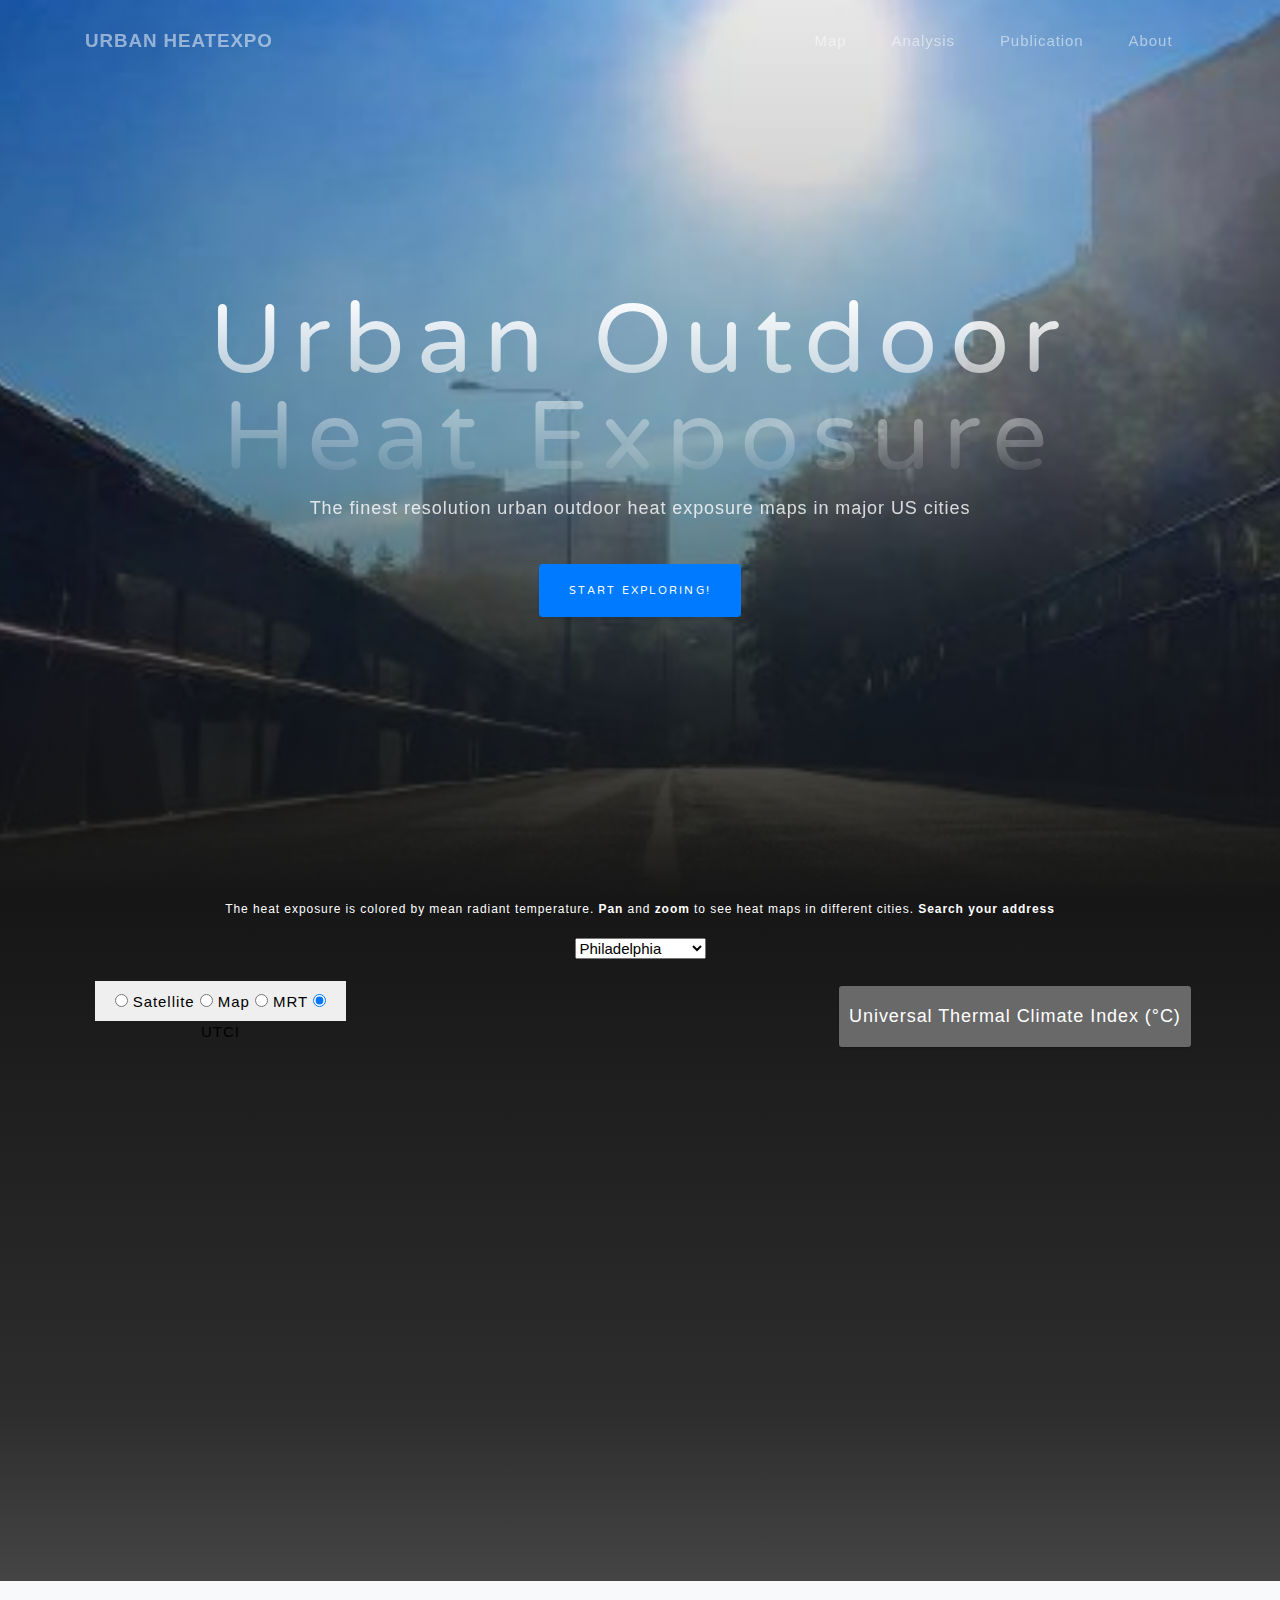
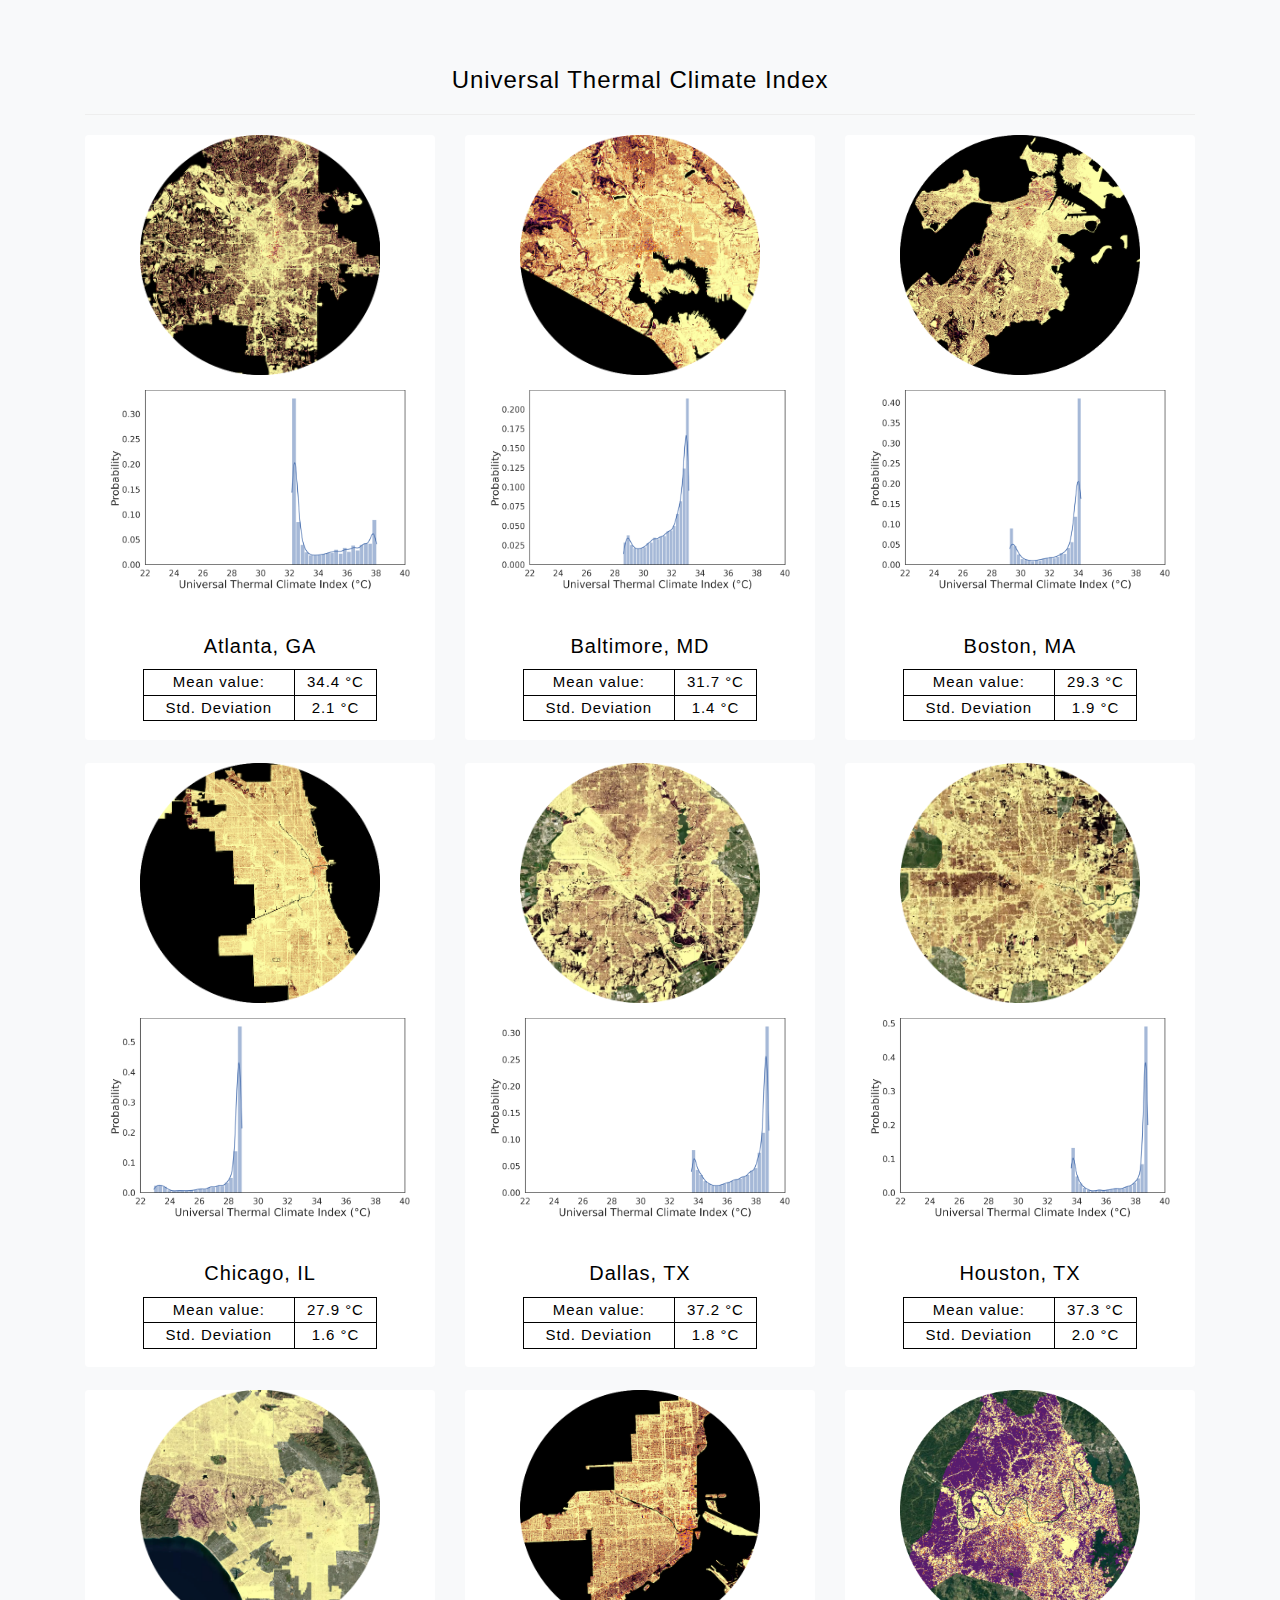
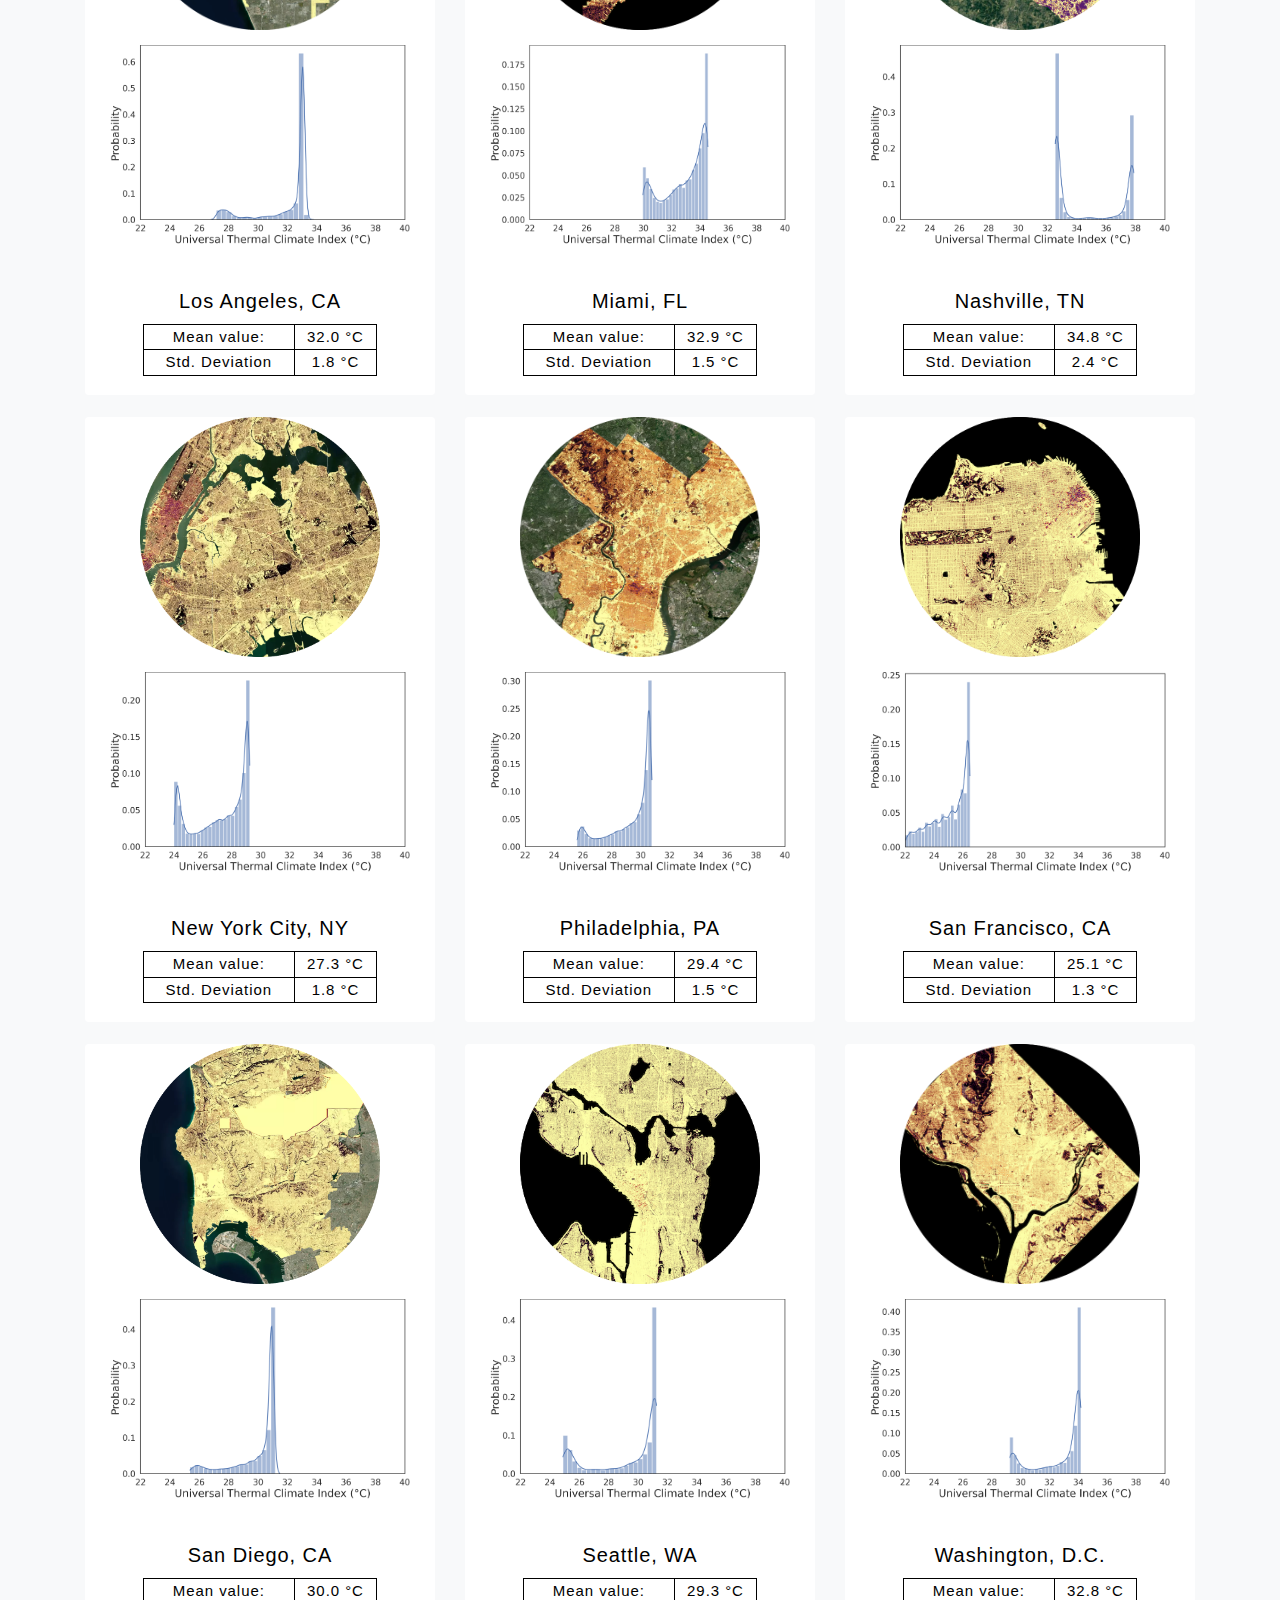
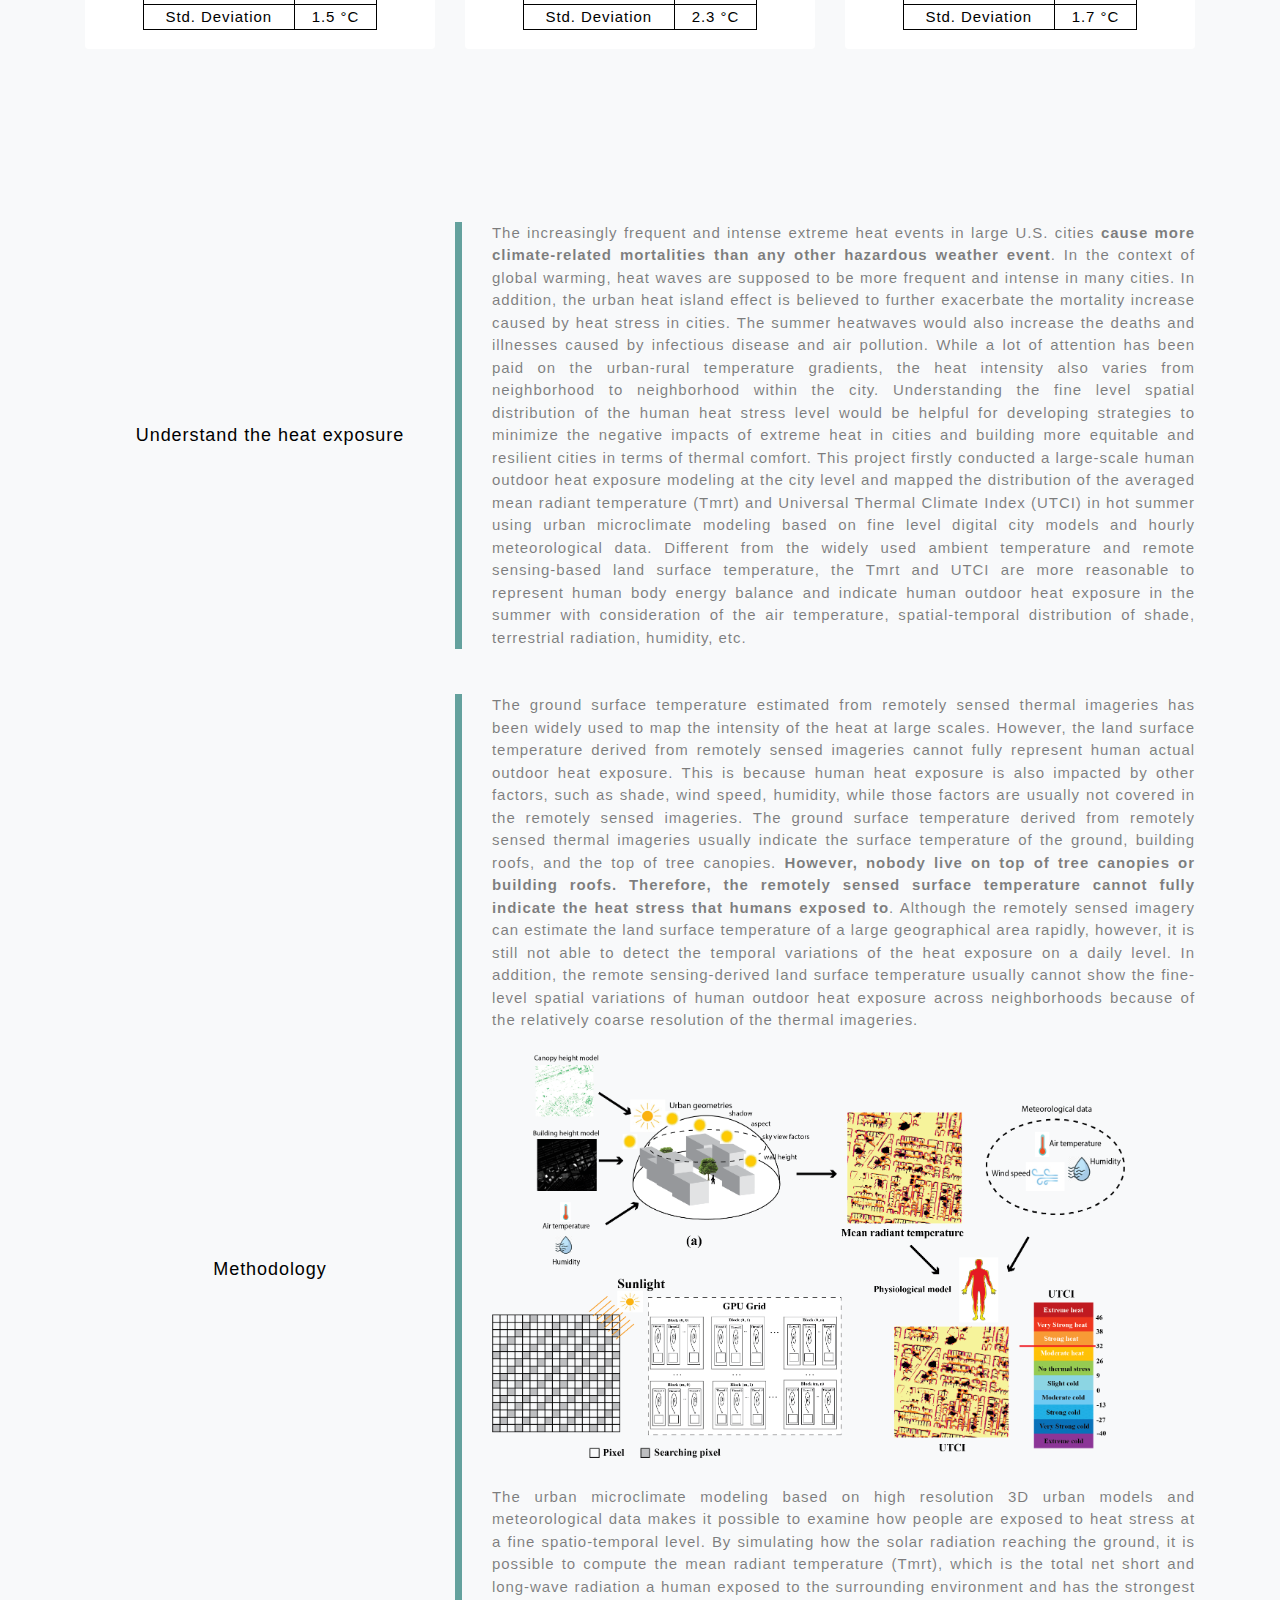
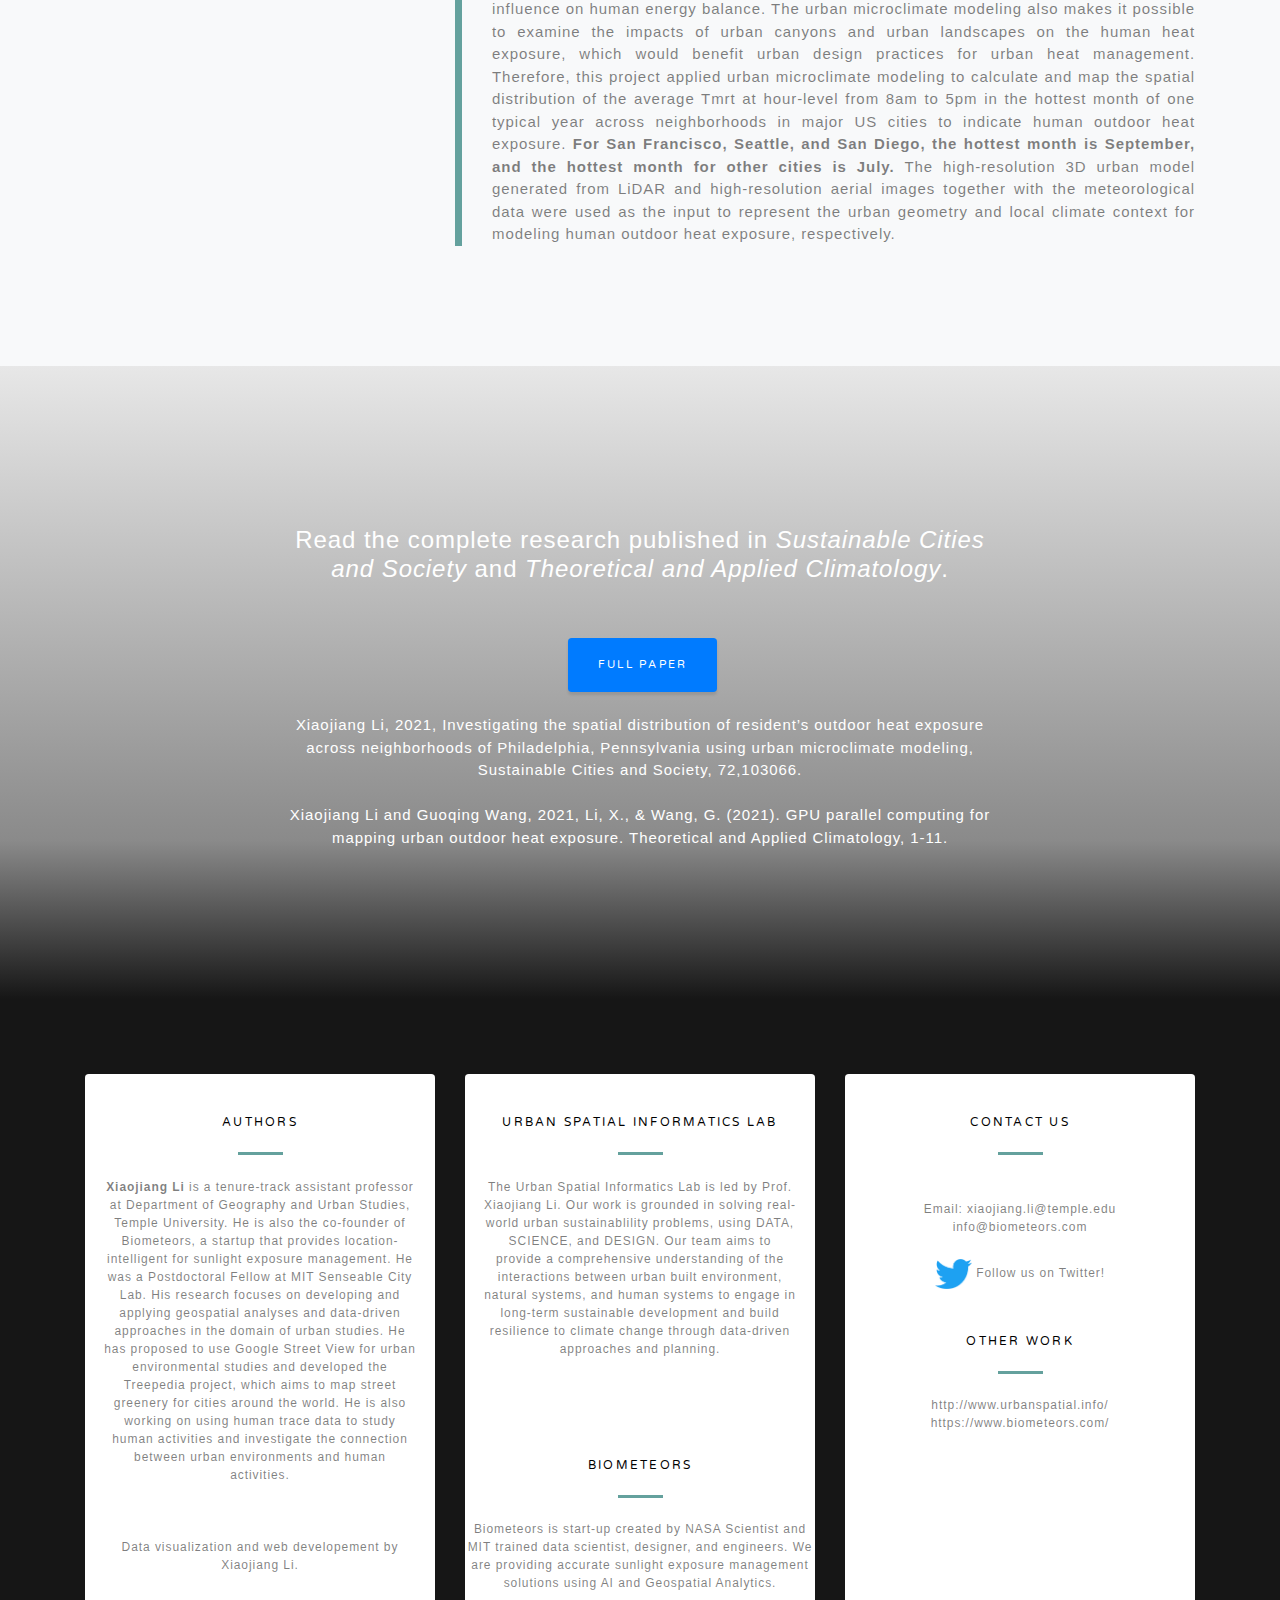
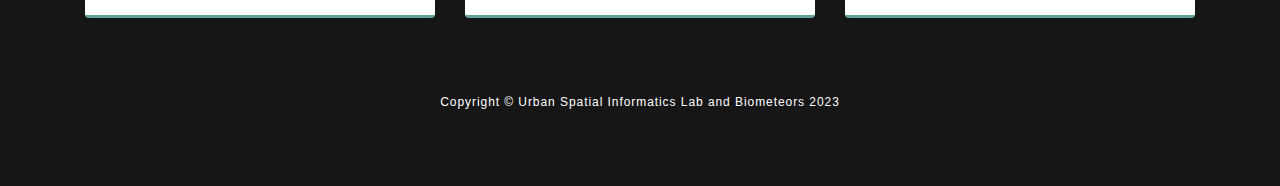
==== index.html @ 17c9b7fb "my initial commit, just a memo" ====
<!DOCTYPE html>
<html lang="en">
  
  <head>
    <meta charset="utf-8">
    <meta name="viewport" content="width=device-width, initial-scale=1">
    <meta name="description" content="">
    <meta name="author" content="">

    <title>US outdoor heat exposure</title>

    <!-- Bootstrap core CSS -->
    <link href="css/bootstrap.min.css" rel="stylesheet">
    <!-- Custom fonts for this template -->
    <link href="css/all.min.css" rel="stylesheet">
    <link href="https://fonts.googleapis.com/css?family=Varela+Round" rel="stylesheet">
    <link href="https://fonts.googleapis.com/css?family=Nunito:200,200i,300,300i,400,400i,600,600i,700,700i,800,800i,900,900i" rel="stylesheet">
    <script src="https://api.mapbox.com/mapbox-gl-js/plugins/mapbox-gl-geocoder/v4.7.0/mapbox-gl-geocoder.min.js"></script>

    <link
      rel="stylesheet"
      href="https://api.mapbox.com/mapbox-gl-js/plugins/mapbox-gl-geocoder/v4.7.0/mapbox-gl-geocoder.css"
      type="text/css"
    />
    

<!--     <link
      href="https://api.tiles.mapbox.com/mapbox-gl-js/v2.3.0/mapbox-gl.css"
      rel="stylesheet"
    /> -->


    <!-- Custom styles for this template -->
    <link href="css/grayscale.min.css" rel="stylesheet">
    <link href="css/style.css" rel="stylesheet">

    <link rel="stylesheet" href="https://www.w3schools.com/w3css/4/w3.css">
    <link rel="icon" type="img/png" href="img/favicon.png">
    <script src="https://d3js.org/d3.v4.min.js"></script>
    <script src="https://api.mapbox.com/mapbox-gl-js/v1.11.0/mapbox-gl.js"></script>
    <script async src="//cdn.iframe.ly/embed.js" charset="utf-8"></script>
    <script href="js/.js"></script>
    
    <style>
        .lorem {
            font-style: italic;
            color: #AAA;
        }

        .index_image{
          opacity: 1;
          filter: alpha(opacity=100);
        }
        .index_image:hover
        {
          opacity: 0.35;
          filter: alpha(opacity=10);
        }

    </style>


  <body id="page-top">
    <!-- Navigation -->
    <nav class="navbar navbar-expand-lg navbar-light fixed-top" id="mainNav">
      <div class="container">
        <a class="navbar-brand js-scroll-trigger text-uppercase m-0" href="#page-top">Urban Heatexpo</a>
        <button class="navbar-toggler navbar-toggler-right" type="button" data-toggle="collapse" data-target="#navbarResponsive" aria-controls="navbarResponsive" aria-expanded="false" aria-label="Toggle navigation">
          Menu
          <i class="fas fa-bars"></i>
        </button>
        <div class="collapse navbar-collapse" id="navbarResponsive">
          <ul class="navbar-nav ml-auto">
            <li class="nav-item">
              <a class="nav-link js-scroll-trigger" href="#about">Map</a>
            </li>
            <li class="nav-item">
              <a class="nav-link js-scroll-trigger" href="#projects">Analysis</a>
            </li>
            <li class="nav-item">
              <a class="nav-link js-scroll-trigger" href="#signup">Publication</a>
            </li>
            <li class="nav-item">
              <a class="nav-link js-scroll-trigger" href="#contact">About</a>
            </li>
          </ul>
        </div>
      </div>
    </nav>

    <!-- Header -->
    <header class="masthead">
      <div class="container d-flex h-100 align-items-center" style="width: 100% margin: auto;">
        <div class="mx-auto text-center" style="margin: auto;">
          <h1 class="text-uppercase-white" style="opacity:1; color:yellow">Urban Outdoor Heat Exposure</h1>
          <h5 style="color:white; font-weight:250; opacity: 0.8; width: 100%; margin:auto;">The finest resolution urban outdoor heat exposure maps in major US cities</h5>
          <br></br>
          <a href="#about" class="btn btn-primary js-scroll-trigger" style="margin:auto;">Start Exploring!</a>
        </div>
      </div>
    </header>

    <!-- About Section -->
    <section id="about" style=" background: -webkit-gradient(linear, left top, left bottom, from(#161616), color-stop(75%, rgba(22, 22, 22, 0.9)), to(rgba(22, 22, 22, 0.8)));
  background: linear-gradient(to bottom, #161616 0%, rgba(22, 22, 22, 0.9) 75%, rgba(22, 22, 22, 0.8) 100%);">
      <div class="container" style="width: 100%;">
        <div class="row" style="width: 100%; margin: auto;">
          <div class="row" style="width: 100%; margin: auto;">
            <div style="font-size:12px; color: white; margin: auto;">The heat exposure is colored by mean radiant temperature. <b>Pan</b> and <b>zoom</b> to see heat maps in different cities. <b>Search your address</b></div>
          </div>

          <div class="row" style="width: 100%; margin: auto;">
              <div class="dropdown my-menu" >       
                <select id="city" onchange="leaveChange(this)">
                  <option value="atlanta">Atlanta</option>
                  <option value="baltimore">Baltimore</option>
                  <option value="boston">Boston</option>
                  <option value="chicago">Chicago</option>
                  <option value="dallas">Dallas</option>
                  <option value="houston">Houson</option>
                  <option value="los angeles">Los Angeles</option>
                  <option value="miami">Miami</option>
                  <option value="nashville">Nashville</option>
                  <option value="new york city">New York City</option>
                  <option value="philadelphia" selected>Philadelphia</option>
                  <option value="san francisco">San Francisco</option>
                  <option value="san diego">San Diego</option>
                  <option value="seattle">Seattle</option>
                  <option value="washington">Washington, DC</option>
                </select>
              </div>
          </div>
          

          <div class="main"  id="map" style="width: 100%; height: 600px; margin:auto"> 
            <div id="menu" style="color: black; height: 40px; width: 22%">
              <!-- See a list of Mapbox-hosted public styles at -->
              <!-- https://docs.mapbox.com/api/maps/styles/#mapbox-styles -->
              <input id="satellite" class="radio" type="radio" name="rtoggle" value="light">
              <label for="satellite">Satellite</label>
              <input id="map" class="radio" type="radio" name="rtoggle" value="light">
              <label for="map">Map</label>
              <input id="mrt" type="radio" name="rtoggle" value="dark">
              <label for="mrt">MRT</label>
              <input id="utci" type="radio" name="rtoggle" value="dark" checked>
              <label for="utci">UTCI</label>

              <div id="geocoder" class="geocoder"></div>

              <div class="flex-parent viewport-full relative scroll-hidden">
                <div class="flex-child w-full w240-mm absolute static-mm left bottom">
                  <div
                    class="
                      flex-parent flex-parent--column
                      viewport-third
                      h-full-mm
                      hmax-full
                      bg-white
                      scroll-auto
                    "
                  >
                  </div>
                </div>
              </div>

              <div class="map-overlay">
                  <div class="map-overlay-inner">
                      <h5 id="heattime">Universal Thermal Climate Index (°C)</h5>
                      <div id="legend" class="legend">
                          <nav id = 'legendbrick' class='legend clearfix'>
                      </div>
                  </div>
              </div>
            </div>
          </div>
        </div>
      </div>
      </div>
    </section>


    <section id="projects" class="projects-section bg-light">
      <div class="container" style="color: black">
        <h3 style="left: auto;">Universal Thermal Climate Index</h3> 
        <hr>
        <div class="row text-center">
          <div class="col-lg-4 col-md-4 mb-4">
            <div class="card h-100" style = "border: 0px">
              <a href="#about"  onclick="fly2cityHeatMap('atlanta')" class = "index_image js-scroll-trigger" target="_blank" rel="noopener noreferrer">
                <img class="card-img-top" src="img/mrt0/atlanta.png" alt="" style="width: 240px; height: 240px">
                <img class="card-img-top" src="img/utci0-histogram/histogram-atlanta.png" alt="" style="width: 300px; height: 200px">
              </a>
              <div class="card-body">
                <h4 class="card-title">Atlanta, GA</h4>

                <table style="width:75%; margin-left:auto;margin-right:auto;">
                  <tr>
                    <td>Mean value: </td>
                    <td>34.4 <span>&#176;C</span></td>
                  </tr>
                  <tr>
                    <td>Std. Deviation</td>
                    <td>2.1 <span>&#176;C</span></td>
                  </tr>
                </table>
              </div>
            </div>
          </div>


          <div class="col-lg-4 col-md-4 mb-4">
            <div class="card h-100" style = "border: 0px">
              <a href="#about"  onclick="fly2cityHeatMap('baltimore')" class = "index_image js-scroll-trigger" target="_blank" rel="noopener noreferrer">
                <img class="card-img-top" src="img/mrt0/baltimore.png" alt="" style="width: 240px; height: 240px">
                <img class="card-img-top" src="img/utci0-histogram/histogram-baltimore.png" alt="" style="width: 300px; height: 200px">
              </a>
              <div class="card-body">
                <h4 class="card-title">Baltimore, MD</h4>
                
                <table style="width:75%; margin-left:auto;margin-right:auto;">
                  <tr>
                    <td>Mean value: </td>
                    <td>31.7 <span>&#176;C</span></td>
                  </tr>
                  <tr>
                    <td>Std. Deviation</td>
                    <td>1.4 <span>&#176;C</span></td>
                  </tr>
                </table>
              </div>
            </div>
          </div>
          
          <div class="col-lg-4 col-md-4 mb-4">
            <div class="card h-100" style = "border: 0px">
              <a href="#about"  onclick="fly2cityHeatMap('boston')" class = "index_image js-scroll-trigger" target="_blank" rel="noopener noreferrer">
                <img class="card-img-top" src="img/mrt0/boston.png" alt="" style="width: 240px; height: 240px">
                <img class="card-img-top" src="img/utci0-histogram/histogram-dc.png" alt="" style="width: 300px; height: 200px">
              </a>
              <div class="card-body">
                <h4 class="card-title">Boston, MA</h4>

                <table style="width:75%; margin-left:auto;margin-right:auto;">
                  <tr>
                    <td>Mean value: </td>
                    <td>29.3 <span>&#176;C</span></td>
                  </tr>
                  <tr>
                    <td>Std. Deviation</td>
                    <td>1.9 <span>&#176;C</span></td>
                  </tr>
                </table>
              </div>
            </div>
          </div>
        </div>
      </div>




      <div class="container" style="color: black">
        <div class="row text-center">
          <p></p>
          <div class="col-lg-4 col-md-4 mb-4">
            <div class="card h-100" style = "border: 0px">
              <a href="#about"  onclick="fly2cityHeatMap('chicago')" class = "index_image js-scroll-trigger" target="_blank" rel="noopener noreferrer">
                <img class="card-img-top" src="img/mrt0/chicago.png" alt="" style="width: 240px; height: 240px">
                <img class="card-img-top" src="img/utci0-histogram/histogram-chicago.png" alt="" style="width: 300px; height: 200px">
              </a>
              <div class="card-body">
                <h4 class="card-title">Chicago, IL</h4>

                <table style="width:75%; margin-left:auto;margin-right:auto;">
                  <tr>
                    <td>Mean value: </td>
                    <td>27.9 <span>&#176;C</span></td>
                  </tr>
                  <tr>
                    <td>Std. Deviation</td>
                    <td>1.6 <span>&#176;C</span></td>
                  </tr>
                </table>
              </div>
            </div>
          </div>

          <div class="col-lg-4 col-md-4 mb-4">
            <div class="card h-100" style = "border: 0px">
              <a href="#about"  onclick="fly2cityHeatMap('dallas')" class = "index_image js-scroll-trigger" target="_blank" rel="noopener noreferrer">
                <img class="card-img-top" src="img/mrt0/dallas.png" alt="" style="width: 240px; height: 240px">
                <img class="card-img-top" src="img/utci0-histogram/histogram-dallas.png" alt="" style="width: 300px; height: 200px">
              </a>
              <div class="card-body">
                <h4 class="card-title">Dallas, TX</h4>
                <table style="width:75%; margin-left:auto;margin-right:auto;">
                  <tr>
                    <td>Mean value: </td>
                    <td>37.2 <span>&#176;C</span></td>
                  </tr>
                  <tr>
                    <td>Std. Deviation</td>
                    <td>1.8 <span>&#176;C</span></td>
                  </tr>
                </table>
              </div>
            </div>
          </div>
          
          <div class="col-lg-4 col-md-4 mb-4">
            <div class="card h-100" style = "border: 0px">
              <a href="#about"  onclick="fly2cityHeatMap('houston')" class = "index_image js-scroll-trigger" target="_blank" rel="noopener noreferrer">
                <img class="card-img-top" src="img/mrt0/houston.png" alt="" style="width: 240px; height: 240px">
                <img class="card-img-top" src="img/utci0-histogram/histogram-houston.png" alt="" style="width: 300px; height: 200px">
              </a>
              <div class="card-body">
                <h4 class="card-title">Houston, TX</h4>
                <table style="width:75%; margin-left:auto;margin-right:auto;">
                  <tr>
                    <td>Mean value: </td>
                    <td>37.3 <span>&#176;C</span></td>
                  </tr>
                  <tr>
                    <td>Std. Deviation</td>
                    <td>2.0 <span>&#176;C</span></td>
                  </tr>
                </table>
              </div>
            </div>
          </div>
        </div>
      </div>


      <div class="container" style="color: black">
        <div class="row text-center">
          <p></p>
          <div class="col-lg-4 col-md-4 mb-4">
            <div class="card h-100" style = "border: 0px">
              <a href="#about"  onclick="fly2cityHeatMap('los angeles')" class = "index_image js-scroll-trigger" target="_blank" rel="noopener noreferrer">
                <img class="card-img-top" src="img/mrt0/la.png" alt="" style="width: 240px; height: 240px">
                <img class="card-img-top" src="img/utci0-histogram/histogram-la.png" alt="" style="width: 300px; height: 200px">
              </a>
              <div class="card-body">
                <h4 class="card-title">Los Angeles, CA</h4>
                <table style="width:75%; margin-left:auto;margin-right:auto;">
                  <tr>
                    <td>Mean value: </td>
                    <td>32.0 <span>&#176;C</span></td>
                  </tr>
                  <tr>
                    <td>Std. Deviation</td>
                    <td>1.8 <span>&#176;C</span></td>
                  </tr>
                </table>
              </div>
            </div>
          </div>


          <div class="col-lg-4 col-md-4 mb-4">
            <div class="card h-100" style = "border: 0px">
              <a href="#about"  onclick="fly2cityHeatMap('miami')" class = "index_image js-scroll-trigger" target="_blank" rel="noopener noreferrer">
                <img class="card-img-top" src="img/mrt0/miami.png" alt="" style="width: 240px; height: 240px">
                <img class="card-img-top" src="img/utci0-histogram/histogram-miami.png" alt="" style="width: 300px; height: 200px">
              </a>
              <div class="card-body">
                <h4 class="card-title">Miami, FL</h4>

                <table style="width:75%; margin-left:auto;margin-right:auto;">
                  <tr>
                    <td>Mean value: </td>
                    <td>32.9 <span>&#176;C</span></td>
                  </tr>
                  <tr>
                    <td>Std. Deviation</td>
                    <td>1.5 <span>&#176;C</span></td>
                  </tr>
                </table>

              </div>
            </div>
          </div>

          <div class="col-lg-4 col-md-4 mb-4">
            <div class="card h-100" style = "border: 0px">
              <a href="#about"  onclick="fly2cityHeatMap('nashville')" class = "index_image js-scroll-trigger" target="_blank" rel="noopener noreferrer">
                <img class="card-img-top" src="img/mrt0/nashville.png" alt="" style="width: 240px; height: 240px">
                <img class="card-img-top" src="img/utci0-histogram/histogram-nashville.png" alt="" style="width: 300px; height: 200px">
              </a>
              <div class="card-body">
                <h4 class="card-title">Nashville, TN</h4>
                <table style="width:75%; margin-left:auto;margin-right:auto;">
                  <tr>
                    <td>Mean value: </td>
                    <td>34.8 <span>&#176;C</span></td>
                  </tr>
                  <tr>
                    <td>Std. Deviation</td>
                    <td>2.4 <span>&#176;C</span></td>
                  </tr>
                </table>
              </div>
            </div>
          </div>
        </div>
      </div>



      <div class="container" style="color: black">
        <div class="row text-center">
          <p></p>
          <div class="col-lg-4 col-md-4 mb-4">
            <div class="card h-100" style = "border: 0px">
              <a href="#about"  onclick="fly2cityHeatMap('new york city')" class = "index_image js-scroll-trigger" target="_blank" rel="noopener noreferrer">
                <img class="card-img-top" src="img/mrt0/nyc.png" alt="" style="width: 240px; height: 240px">
                <img class="card-img-top" src="img/utci0-histogram/histogram-new_york.png" alt="" style="width: 300px; height: 200px">
              </a>
              <div class="card-body">
                <h4 class="card-title">New York City, NY</h4>

                <table style="width:75%; margin-left:auto;margin-right:auto;">
                  <tr>
                    <td>Mean value: </td>
                    <td>27.3 <span>&#176;C</span></td>
                  </tr>
                  <tr>
                    <td>Std. Deviation</td>
                    <td>1.8 <span>&#176;C</span></td>
                  </tr>
                </table>
              </div>
            </div>
          </div>


          <div class="col-lg-4 col-md-4 mb-4">
            <div class="card h-100" style = "border: 0px">
              <a href="#about" onclick="fly2cityHeatMap('philadelphia')" class = "index_image js-scroll-trigger" target="_blank" rel="noopener noreferrer">
                <img class="card-img-top" src="img/mrt0/philadelphia.png" alt="" style="width: 240px; height: 240px">
                <img class="card-img-top" src="img/utci0-histogram/histogram-philadelphia.png" alt="" style="width: 300px; height: 200px">
              </a>
              <div class="card-body">
                <h4 class="card-title">Philadelphia, PA</h4>
                <table style="width:75%; margin-left:auto;margin-right:auto;">
                  <tr>
                    <td>Mean value: </td>
                    <td>29.4 <span>&#176;C</span></td>
                  </tr>
                  <tr>
                    <td>Std. Deviation</td>
                    <td>1.5 <span>&#176;C</span></td>
                  </tr>
                </table>
              </div>
            </div>
          </div>
          
          <div class="col-lg-4 col-md-4 mb-4">
            <div class="card h-100" style = "border: 0px">
              <a href="#about"  onclick="fly2cityHeatMap('san francisco')" class = "index_image js-scroll-trigger" target="_blank" rel="noopener noreferrer">
                <img class="card-img-top" src="img/mrt0/sanfrancisco.png" alt="" style="width: 240px; height: 240px">
                <img class="card-img-top" src="img/utci0-histogram/histogram-san_francisco.png" alt="" style="width: 300px; height: 200px">
              </a>
              <div class="card-body">
                <h4 class="card-title">San Francisco, CA</h4>
                <table style="width:75%; margin-left:auto;margin-right:auto;">
                  <tr>
                    <td>Mean value: </td>
                    <td>25.1 <span>&#176;C</span></td>
                  </tr>
                  <tr>
                    <td>Std. Deviation</td>
                    <td>1.3 <span>&#176;C</span></td>
                  </tr>
                </table>
              </div>
            </div>
          </div>
        </div>
      </div>




      <div class="container" style="color: black">
        <div class="row text-center">
          <p></p>
          <div class="col-lg-4 col-md-4 mb-4">
            <div class="card h-100" style = "border: 0px">
              <a href="#about"  onclick="fly2cityHeatMap('san diego')" class = "index_image js-scroll-trigger" target="_blank" rel="noopener noreferrer">
                <img class="card-img-top" src="img/mrt0/sandiego.png" alt="" style="width: 240px; height: 240px">
                <img class="card-img-top" src="img/utci0-histogram/histogram-sandiego.png" alt="" style="width: 300px; height: 200px">
              </a>
              <div class="card-body">
                <h4 class="card-title">San Diego, CA</h4>

                <table style="width:75%; margin-left:auto;margin-right:auto;">
                  <tr>
                    <td>Mean value: </td>
                    <td>30.0 <span>&#176;C</span></td>
                  </tr>
                  <tr>
                    <td>Std. Deviation</td>
                    <td>1.5 <span>&#176;C</span></td>
                  </tr>
                </table>
              </div>
            </div>
          </div>

          <div class="col-lg-4 col-md-4 mb-4">
            <div class="card h-100" style = "border: 0px">
              <a href="#about"  onclick="fly2cityHeatMap('seattle')" class = "index_image js-scroll-trigger" target="_blank" rel="noopener noreferrer">
                <img class="card-img-top" src="img/mrt0/seattle.png" alt="" style="width: 240px; height: 240px">
                <img class="card-img-top" src="img/utci0-histogram/histogram-seattle.png" alt="" style="width: 300px; height: 200px">
              </a>
              <div class="card-body">
                <h4 class="card-title">Seattle, WA</h4>

                <table style="width:75%; margin-left:auto;margin-right:auto;">
                  <tr>
                    <td>Mean value: </td>
                    <td>29.3 <span>&#176;C</span></td>
                  </tr>
                  <tr>
                    <td>Std. Deviation</td>
                    <td>2.3 <span>&#176;C</span></td>
                  </tr>
                </table>
              </div>
            </div>
          </div>

          <div class="col-lg-4 col-md-4 mb-4">
            <div class="card h-100" style = "border: 0px">
              <a href="#about"  onclick="fly2cityHeatMap('washington')" class = "index_image js-scroll-trigger" target="_blank" rel="noopener noreferrer">
                <img class="card-img-top" src="img/mrt0/dc.png" alt="" style="width: 240px; height: 240px">
                <img class="card-img-top" src="img/utci0-histogram/histogram-dc.png" alt="" style="width: 300px; height: 200px">
              </a>
              <div class="card-body">
                <h4 class="card-title">Washington, D.C.</h4>

                <table style="width:75%; margin-left:auto;margin-right:auto;">
                  <tr>
                    <td>Mean value: </td>
                    <td>32.8 <span>&#176;C</span></td>
                  </tr>
                  <tr>
                    <td>Std. Deviation</td>
                    <td>1.7 <span>&#176;C</span></td>
                  </tr>
                </table>
              </div>
            </div>
          </div>


        </div>
      </div>

    </section>


    <!-- Projects Section -->
    <section id="projects" class="projects-section bg-light">
      <div class="container">
        <!-- Featured Project Row -->
        <div class="row align-items-center no-gutters mb-4 mb-lg-5">
          <div class="col-xl-4 col-lg-7">
            <h5 style="color:black">Understand the heat exposure</h5>
          </div>

          <div class="col-xl-8 col-lg-5">
            <div class="featured-text text-center text-lg-left">
              <p align="justify" class="text-black-50 mb-0" >The increasingly frequent and intense extreme heat events in large U.S. cities <b>cause more climate-related mortalities than any other hazardous weather event</b>. In the context of global warming, heat waves are supposed to be more frequent and intense in many cities. In addition, the urban heat island effect is believed to further exacerbate the mortality increase caused by heat stress in cities. The summer heatwaves would also increase the deaths and illnesses caused by infectious disease and air pollution. While a lot of attention has been paid on the urban-rural temperature gradients, the heat intensity also varies from neighborhood to neighborhood within the city. Understanding the fine level spatial distribution of the human heat stress level would be helpful for developing strategies to minimize the negative impacts of extreme heat in cities and building more equitable and resilient cities in terms of thermal comfort. This project firstly conducted a large-scale human outdoor heat exposure modeling at the city level and mapped the distribution of the averaged mean radiant temperature (Tmrt) and Universal Thermal Climate Index (UTCI) in hot summer using urban microclimate modeling based on fine level digital city models and hourly meteorological data. Different from the widely used ambient temperature and remote sensing-based land surface temperature, the Tmrt and UTCI are more reasonable to represent human body energy balance and indicate human outdoor heat exposure in the summer with consideration of the air temperature, spatial-temporal distribution of shade, terrestrial radiation, humidity, etc.
              </p>
            </div>
          </div>
        </div>



        <div class="row align-items-center no-gutters mb-4 mb-lg-5">
          <div class="col-xl-4 col-lg-7">
            <h5 style="color:black">Methodology</h5>
          </div>

          <div class="col-xl-8 col-lg-5">
            <div class="featured-text text-center text-lg-left">
              <p align="justify" class="text-black-50 mb-0" >

                  The ground surface temperature estimated from remotely sensed thermal imageries has been widely used to map the intensity of the heat at large scales. However, the land surface temperature derived from remotely sensed imageries cannot fully represent human actual outdoor heat exposure. This is because human heat exposure is also impacted by other factors, such as shade, wind speed, humidity, while those factors are usually not covered in the remotely sensed imageries. The ground surface temperature derived from remotely sensed thermal imageries usually indicate the surface temperature of the ground, building roofs, and the top of tree canopies. <b>However, nobody live on top of tree canopies or building roofs. Therefore, the remotely sensed surface temperature cannot fully indicate the heat stress that humans exposed to</b>. Although the remotely sensed imagery can estimate the land surface temperature of a large geographical area rapidly, however, it is still not able to detect the temporal variations of the heat exposure on a daily level. In addition, the remote sensing-derived land surface temperature usually cannot show the fine-level spatial variations of human outdoor heat exposure across neighborhoods because of the relatively coarse resolution of the thermal imageries.
                  
              <br></br>
              <img class="img-fluid mb-3 mb-lg-0" src="img/solweig2.png" width="90%" alt="">
              <br></br>
              The urban microclimate modeling based on high resolution 3D urban models and meteorological data makes it possible to examine how people are exposed to heat stress at a fine spatio-temporal level. By simulating how the solar radiation reaching the ground, it is possible to compute the mean radiant temperature (Tmrt), which is the total net short and long-wave radiation a human exposed to the surrounding environment and has the strongest influence on human energy balance. The urban microclimate modeling also makes it possible to examine the impacts of urban canyons and urban landscapes on the human heat exposure, which would benefit urban design practices for urban heat management. Therefore, this project applied urban microclimate modeling to calculate and map the spatial distribution of the average Tmrt at hour-level from 8am to 5pm in the hottest month of one typical year across neighborhoods in major US cities to indicate human outdoor heat exposure. <b>For San Francisco, Seattle, and San Diego, the hottest month is September, and the hottest month for other cities is July. </b></b>The high-resolution 3D urban model generated from LiDAR and high-resolution aerial images together with the meteorological data were used as the input to represent the urban geometry and local climate context for modeling human outdoor heat exposure, respectively. 
            </div>
          </div>
        </div>


    </section>

    <!-- Signup Section -->
    <section id="signup" class="signup-section">
      <div class="container">
        <div class="row">
          <div class="col-md-10 col-lg-8 mx-auto text-center">
            <h3 style="color:white"> Read the complete research published in <i>Sustainable Cities and Society</i> and <i>Theoretical and Applied Climatology</i>.</h3>
            <br></br>
            <a href="pdf/Official version.pdf" target="_blank"><img src="" width="20%" height="auto" margin-left= "auto" margin-right="auto" alt=""> </img></a>
            <a href="pdf/Official version.pdf" target="_blank"><input type="button" class="btn btn-primary mx-auto" value="Full Paper"></a>
            <br></br>
            <a style="color:white; text-align:left;" href="https://www.sciencedirect.com/science/article/abs/pii/S2210670721003504" target="_blank">
            Xiaojiang Li, 2021, Investigating the spatial distribution of resident’s outdoor heat exposure across neighborhoods of Philadelphia, Pennsylvania using urban microclimate modeling, Sustainable Cities and Society, 72,103066. </a>
            <br></br>
            <a style="color:white; text-align: left;" href="https://link.springer.com/article/10.1007/s00704-021-03692-z" target="_blank">
              Xiaojiang Li and Guoqing Wang, 2021, Li, X., & Wang, G. (2021). GPU parallel computing for mapping urban outdoor heat exposure. Theoretical and Applied Climatology, 1-11. </a>
              
          </div>
        </div>
      </div>
    </section>

    <!-- Contact Section -->
    <section id = "contact" class="contact-section bg-black">
      <div class="container">

        <div class="row">

          <div class="col-md-4 mb-3 mb-md-0">
            <div class="card py-4 h-100">
              <div class="card-body text-center">
                <!-- <i class="fas fa-map-marked-alt text-primary mb-2"></i> -->
                <h4 class="text-uppercase m-0" style="color:black">Authors</h4>
                <hr class="my-4" style="margin: auto;">
                <div class="small text-black-50">
                <a align="justify" href="https://marroninstitute.nyu.edu/people/yuan-lai" target="_blank"><strong>Xiaojiang Li</strong></a> is a tenure-track assistant professor at Department of Geography and Urban Studies, Temple University. He is also the co-founder of Biometeors, a startup that provides location-intelligent for sunlight exposure management. He was a Postdoctoral Fellow at MIT Senseable City Lab. His research focuses on developing and applying geospatial analyses and data-driven approaches in the domain of urban studies. He has proposed to use Google Street View for urban environmental studies and developed the Treepedia project, which aims to map street greenery for cities around the world. He is also working on using human trace data to study human activities and investigate the connection between urban environments and human activities.
                <br></br>
                <br></br>      
                Data visualization and web developement by Xiaojiang Li.
                </div>
              </div>
            </div>
          </div>


          <div class="col-md-4 mb-3 mb-md-0">
            <div class="card py-4 h-100">
              <div class="card-body text-center">
               <h4 class="text-uppercase m-0" style="color:black">Urban Spatial Informatics Lab</h4>  
                <hr class="my-4" style="margin: auto;">
                 <a href="https://www.urbanspatial.info/" target="_blank"></a>
                <div class="small text-black-50">
                  <a href="https://www.urbanspatial.info/" target="_blank">The Urban Spatial Informatics Lab is led by Prof. Xiaojiang Li. Our work is grounded in solving real-world urban sustainablility problems, using DATA, SCIENCE, and DESIGN. Our team aims to provide a comprehensive understanding of the interactions between urban built environment, natural systems, and human systems to engage in long-term sustainable development and build resilience to climate change through data-driven approaches and planning.</a>
                </div>
              </div>

              <h4 class="text-uppercase m-0" style="color:black">Biometeors</h4>  
              <hr class="my-4" style="margin: auto;">
               <a href="https://www.biometeors.com/" target="_blank"></a>
              <div class="small text-black-50">
                <a href="https://www.biometeors.com/" target="_blank">Biometeors is start-up created by NASA Scientist and MIT trained data scientist, designer, and engineers. We are providing accurate sunlight exposure management solutions using AI and Geospatial Analytics.</a>
              </div>



            </div>
          </div>


          <div class="col-md-4 mb-3 mb-md-0">
            <div class="card py-4 h-100">
              <div class="card-body text-center">
                <h4 class="text-uppercase m-0" style="color:black">Contact Us</h4>  
                <hr class="my-4" style="margin: auto;">
                
                <i class="fas fa-envelope"></i>
                <div class="small text-black-50">
                  <a>Email: xiaojiang.li@temple.edu</a>
                  <a>info@biometeors.com</a>
                </div>
                
                <a href="https://twitter.com/GIS_jiang" target="_blank">
                  <br>
                </a>
                <div class="small text-black-50">
                  <a href="https://twitter.com/GIS_jiang" target="_blank">
                    <img src="img/twitter.png" witdh="30" height="30" alt="Italian Trulli">
                    Follow us on Twitter!
                  </a>
                </div>
                  
                <br></br>

                <h4 class="text-uppercase m-0" style="color:black">Other Work</h4>  
                <hr class="my-4" style="margin: auto;">
                <div class="small text-black-50">
                  <a href="http://www.urbanspatial.info/" target="_blank">http://www.urbanspatial.info/</a>
                  <br>
                  <a href="https://www.biometeors.com/" target="_blank">https://www.biometeors.com/</a>

                  <br></br>
                  <section id="revolvermaps" class="home-section">
                    <div class="container">
                      
                    <div class="row">
                      <div class="col-lg-12">
                        <div style="width: 40%; margin-left: auto; margin-right: auto;" >
                <script type="text/javascript" src="//rf.revolvermaps.com/0/0/6.js?i=5o85dyp612g&amp;m=7&amp;c=e63100&amp;cr1=ffffff&amp;f=arial&amp;l=0&amp;bv=90&amp;lx=-420&amp;ly=420&amp;hi=20&amp;he=7&amp;hc=a8ddff&amp;rs=80" async="async"></script>    </div>
                      </div>
                    </div>

                    </div>
                  </section>


                </div>
                
              </div>
            </div>
          </div>
        </div>

      </div>
    </section>

    <!-- Footer -->
    <footer class="bg-black small text-center text-white-50">
      <div class="container">
        Copyright &copy; Urban Spatial Informatics Lab and Biometeors 2023
      </div>
    </footer>

    <!-- Bootstrap core JavaScript -->
    <script src="js/jquery.min.js"></script>
    <script src="js/bootstrap.bundle.min.js"></script>

    <!-- Plugin JavaScript -->
    <script src="js/jquery.easing.min.js"></script>

    <!-- Custom scripts for this template -->
    <script src="js/grayscale.min.js"></script>
    <script src="js/map.js"></script>
    
  </head>
  </body>
</html>
---- css/grayscale.min.css ----
/*!
 * Start Bootstrap - Grayscale v5.0.3 (https://startbootstrap.com/template-overviews/grayscale)
 * Copyright 2013-2018 Start Bootstrap
 * Licensed under MIT (https://github.com/BlackrockDigital/startbootstrap-grayscale/blob/master/LICENSE)
 */#mainNav{min-height:56px;background-color:#fff}
 #mainNav .navbar-toggler{font-size:80%;padding:.75rem;color:#64a19d;border:1px solid #64a19d}
 #mainNav .navbar-toggler:focus{outline:0}
 #mainNav .navbar-brand{color:#161616;font-weight:700;padding:.9rem 0}
 #mainNav .navbar-nav .nav-item:hover{color:fade(white,80%);outline:0;background-color:transparent}
 #mainNav .navbar-nav .nav-item:active, #mainNav .navbar-nav .nav-item:focus{outline:0;background-color:transparent}@media (min-width:992px){#mainNav{padding-top:0;padding-bottom:0;border-bottom:none;background-color:transparent;-webkit-transition:background-color .3s ease-in-out;transition:background-color .3s ease-in-out}
 #mainNav .navbar-brand{padding:.5rem 0;color:rgba(255,255,255,.5)}
 #mainNav .nav-link{-webkit-transition:none;transition:none;padding:2rem 1.5rem;color:rgba(255,255,255,.5)}
 #mainNav .nav-link:hover{color:rgba(255,255,255,.75)}
 #mainNav .nav-link:active{color:#fff}#mainNav.navbar-shrink{background-color:#fff}
 #mainNav.navbar-shrink .navbar-brand{color:#161616}
 #mainNav.navbar-shrink .nav-link{color:#161616; padding:1.5rem 1.5rem 1.25rem;border-bottom:.25rem solid transparent}
 #mainNav.navbar-shrink .nav-link:hover{color:#64a19d}
 #mainNav.navbar-shrink .nav-link:active{color:#467370}
 #mainNav.navbar-shrink 
 .nav-link.active{color:#64a19d;outline:0;border-bottom:.25rem solid #64a19d}}
 .masthead{position:relative;width:100%;height:auto;min-height:35rem;padding:15rem 0;background:-webkit-gradient(linear,left top,left bottom,from(rgba(22,22,22,.1)),color-stop(75%,rgba(22,22,22,.5)),to(#161616)),url(../img/bg_header.png);background:linear-gradient(to bottom,rgba(22,22,22,.1) 0,rgba(22,22,22,.3) 50%,#161616 100%),url(../img/bg_header.png);background-position:center;background-repeat:no-repeat;background-attachment:scroll;background-size:cover}
 .masthead h1{font-family:'Varela Round';font-size:2.5rem;line-height:2.5rem;letter-spacing:.8rem;background:-webkit-linear-gradient(rgba(255,255,255,1),rgba(255,255,255,0));-webkit-text-fill-color:transparent;-webkit-background-clip:text}.masthead h2{max-width:20rem;font-size:1rem}@media (min-width:768px){.masthead h1{font-size:4rem;line-height:4rem}}@media (min-width:992px){.masthead{height:100vh;padding:0}.masthead h1{font-size:6.5rem;line-height:6.5rem;letter-spacing:.8rem}.masthead h2{max-width:30rem;font-size:1.25rem}}

 .btn{-webkit-box-shadow:0 .1875rem .1875rem 0 rgba(0,0,0,.1)!important;box-shadow:0 .1875rem .1875rem 0 rgba(0,0,0,.1)!important;padding:1.25rem 2rem;font-family:'Varela Round';font-size:70%;text-transform:uppercase;letter-spacing:.15rem;border:0}


 .btn-primary{background-color: "white"; position:"relative";
            font-family:'Varela Round';font-size:70%;text-transform:uppercase;}
 .btn-primary:hover{background-color:#4f837f}
 .btn-primary:focus{background-color:#4f837f;color:#fff}
 .btn-primary:active{background-color:#467370!important}

 .about-section{padding-top:10rem;background:-webkit-gradient(linear,left top,left bottom,from(#161616),color-stop(75%,rgba(22,22,22,.9)),to(rgba(22,22,22,.8)));background:linear-gradient(to bottom,#161616 0,rgba(22,22,22,.9) 75%,rgba(22,22,22,.8) 100%)}.about-section p{margin-bottom:5rem}.projects-section{padding:5rem 0}.projects-section .featured-text{padding:2rem}@media (min-width:992px){.projects-section .featured-text{padding:0 0 0 2rem;border-left:.5rem solid #64a19d}}.projects-section .project-text{padding:3rem;font-size:90%}@media (min-width:992px){.projects-section .project-text{padding:5rem}.projects-section .project-text hr{border-color:#64a19d;border-width:.25rem;width:30%}}.signup-section{padding:10rem 0;background:-webkit-gradient(linear,left top,left bottom,from(rgba(22,22,22,.1)),color-stop(75%,rgba(22,22,22,.5)),to(#161616)),url(../img/heatexpo.png);background:linear-gradient(to bottom,rgba(22,22,22,.1) 0,rgba(22,22,22,.5) 75%,#161616 100%),url(../img/heatexpo.png);background-position:center;background-repeat:no-repeat;background-attachment:scroll;background-size:cover}.signup-section .form-inline input{-webkit-box-shadow:0 .1875rem .1875rem 0 rgba(0,0,0,.1)!important;box-shadow:0 .1875rem .1875rem 0 rgba(0,0,0,.1)!important;padding:1.25rem 2rem;height:auto;font-family:'Varela Round';font-size:80%;text-transform:uppercase;letter-spacing:.15rem;border:0}.contact-section{padding:5rem 0 0}.contact-section .card{border:0;border-bottom:.25rem solid #64a19d}.contact-section .card h4{font-size:.8rem;font-family:'Varela Round';text-transform:uppercase;letter-spacing:.15rem}.contact-section .card hr{border-color:#64a19d;border-width:.25rem;width:3rem}.contact-section .social{margin-top:5rem}.contact-section .social a{text-align:center;height:3rem;width:3rem;background:rgba(255,255,255,.1);border-radius:100%;line-height:3rem;color:rgba(255,255,255,.3)}.contact-section .social a:hover{color:rgba(255,255,255,.5)}.contact-section .social a:active{color:#fff}body{font-family:Nunito;letter-spacing:.0625em}a{color:#64a19d}a:focus,a:hover{text-decoration:none;color:#3c6360}.bg-black{background-color:#161616!important}.bg-primary{background-color:#64a19d!important}.text-primary{color:#64a19d!important}footer{padding:5rem 0}
 
 
 .bar:hover {
      color: white;
      opacity: 0.5;
    }

    .axis--x path {
      display: none;
    }

    .axis--x path {
      display: none;
    }
    .highlight { background-color: steelblue; opacity: 0.8 }

.iframe{ 
   position: relative;
   padding-bottom: 56.25%;
   padding-top: 0px; overflow: hidden;
   margin-top:40px;
}

.iframe iframe { 
    position: absolute;
    top: 0;
    left: 0;
    width: 100%;
    height: 100%;
}

#outer
{
    width:100%;
    text-align: center;
}

.inner
{
    display: inline-block;
}

* {
  box-sizing: border-box; /* gives padding and border from inside */
}




/* The sidebar menu */
.sidenav {
  /*height: 100%;*/ /* Full-height: remove this if you want "auto" height */
  width: 160px; /* Set the width of the sidebar */
  position: relative; /* Fixed Sidebar (stay in place on scroll) */
  z-index: 1; /* Stay on top */
  /*top: 0; *//* Stay at the top */
  left: 0;
  background-color: #111; /* Black */
  overflow-x: hidden; /* Disable horizontal scroll */
  padding-top: 20px;
}

/* The navigation menu links */
.sidenav a {
  padding: 6px 8px 6px 16px;
  text-decoration: none;
  font-size: 25px;
  color: #818181;
  display: block;
}

/* When you mouse over the navigation links, change their color */
.sidenav a:hover {
  color: #f1f1f1;
}

/* Style page content */
.main {
  margin-left: 100px; /* Same as the width of the sidebar */
  padding: 0px 10px;
}


.container {
  position: relative;
  text-align: center;
  color: white;
}


/* On smaller screens, where height is less than 450px, change the style of the sidebar (less padding and a smaller font size) */
@media screen and (max-height: 450px) {
  .sidenav {padding-top: 15px;}
  .sidenav a {font-size: 18px;}
}


/* Top left text */
.top-left {
  position: absolute;
  top: 8px;
  left: 16px;
}
---- css/style.css ----
.dropdown {
  margin: auto;
  position: relative; 
  width: 50%;
  /*border: 3px solid #73AD21;*/
  padding: 20px;
}


#menu {
	position: absolute;
	background: #efefef;
	padding: 10px;
	font-family: 'Open Sans', sans-serif;
}

table, th, td {
  border: 1px solid black;

}

th {
  text-align: left;
}

.geocoder {
  position: absolute;
  z-index: 1;
  width: 70px%;
  height: 60px;
  left: 100%;
  margin-left: 75%;
  top: 10px;
}


.map-overlay-inner {
    background-color: #696969;
    box-shadow: 0 1px 2px rgba(0, 0, 0, 0.2);
    border-radius: 3px;
    padding: 10px;
    margin-bottom: 10px;
}

/*.mapboxgl-marker{position:absolute;top:0;left:0;will-change:transform;opacity:1;transition:opacity .2s}  
*/

.map-overlay {
    font: bold 10px/20px 'Helvetica Neue', Arial, Helvetica, sans-serif;
    color: #ffff;
    /*display: block;*/
    /*position: absolute;*/
    /* width: 180%; */
    top: 0px;
    position: absolute;
    /*right: 0;*/
    right: -850px;
    padding: 5px;
}

.legend-key {
    z-index: 4;
    /*display: inline-block;*/
    border-radius: 5%;
    width: 10px;
    height: 10px;
    /*margin-right: 5px;*/
    display: flex; 
    justify-content: space-around;
    font-size: 26px
}

.card-img-top {
  margin-bottom: 15px;
}

.legend label,
.legend span {
  display:block;
  float:left;
  height:15px;
  width:20%;
  color:white;
}

  .legend label {
    /* text-align: left; */
    width:20%;
    /* left: 16px; */
    right: 10px;
    font-size:12px;

  }


/*.legend .bar {
    height: 12px;
    width: 100%;
    background: linear-gradient(to right,
            #000004 20%, #57106E 20% 40%, #BC3755 40% 60%, #FA8D0A 60% 80%, #FDFFA5 80%);
}
*/


.fa {
  padding: 10px;
  font-size: 20px;
  width: 40px;
  text-align: center;
  text-decoration: none;
  margin: 2px 2px;
}

.fa:hover {
    opacity: 0.7;
}

.fa-facebook {
  background: #3B5998;
  color: white;
}

.fa-twitter {
  background: #55ACEE;
  color: white;
}

.fa-google {
  background: #dd4b39;
  color: white;
}


.mapboxgl-ctrl-scale{background-color:hsla(0,0%,100%,.75);font-size:10px;border:2px solid #333;border-top:#333;padding:0 5px;color:#333;box-sizing:border-box}


.mapboxgl-user-location-dot:after{border-radius:50%;border:2px solid #fff;content:"";height:19px;left:-2px;position:absolute;top:-2px;width:19px;box-sizing:border-box;box-shadow:0 0 3px rgba(0,0,0,.35)}@keyframes mapboxgl-user-location-dot-pulse{0%{transform:scale(1);opacity:1}70%{transform:scale(3);opacity:0}to{transform:scale(1);opacity:0}}.mapboxgl-user-location-dot-stale{background-color:#aaa}.mapboxgl-user-location-dot-stale:after{display:none}.mapboxgl-user-location-accuracy-circle{background-color:rgba(29,161,242,.2);width:1px;height:1px;border-radius:100%}.mapboxgl-crosshair,.mapboxgl-crosshair .mapboxgl-interactive,.mapboxgl-crosshair .mapboxgl-interactive:active{cursor:crosshair}.mapboxgl-boxzoom{position:absolute;top:0;left:0;width:0;height:0;background:#fff;border:2px dotted #202020;opacity:.5}@media print{.mapbox-improve-map{display:none}}


.mapboxgl-popup{position:absolute;top:0;left:0;display:flex;will-change:transform;pointer-events:none}.mapboxgl-popup-anchor-top,.mapboxgl-popup-anchor-top-left,.mapboxgl-popup-anchor-top-right{flex-direction:column}.mapboxgl-popup-anchor-bottom,.mapboxgl-popup-anchor-bottom-left,.mapboxgl-popup-anchor-bottom-right{flex-direction:column-reverse}.mapboxgl-popup-anchor-left{flex-direction:row}.mapboxgl-popup-anchor-right{flex-direction:row-reverse}.mapboxgl-popup-tip{width:0;height:0;border:10px solid transparent;z-index:1}.mapboxgl-popup-anchor-top .mapboxgl-popup-tip{align-self:center;border-top:none;border-bottom-color:#fff}.mapboxgl-popup-anchor-top-left .mapboxgl-popup-tip{align-self:flex-start;border-top:none;border-left:none;border-bottom-color:#fff}.mapboxgl-popup-anchor-top-right .mapboxgl-popup-tip{align-self:flex-end;border-top:none;border-right:none;border-bottom-color:#fff}.mapboxgl-popup-anchor-bottom .mapboxgl-popup-tip{align-self:center;border-bottom:none;border-top-color:#fff}.mapboxgl-popup-anchor-bottom-left .mapboxgl-popup-tip{align-self:flex-start;border-bottom:none;border-left:none;border-top-color:#fff}.mapboxgl-popup-anchor-bottom-right .mapboxgl-popup-tip{align-self:flex-end;border-bottom:none;border-right:none;border-top-color:#fff}.mapboxgl-popup-anchor-left .mapboxgl-popup-tip{align-self:center;border-left:none;border-right-color:#fff}.mapboxgl-popup-anchor-right .mapboxgl-popup-tip{align-self:center;border-right:none;border-left-color:#fff}.mapboxgl-popup-close-button{position:absolute;right:0;top:0;border:0;border-radius:0 3px 0 0;cursor:pointer;background-color:transparent}.mapboxgl-popup-close-button:hover{background-color:rgba(0,0,0,.05)}.mapboxgl-popup-content{position:relative;background:#fff;border-radius:3px;box-shadow:0 1px 2px rgba(0,0,0,.1);padding:10px 10px 15px;pointer-events:auto}.mapboxgl-popup-anchor-top-left .mapboxgl-popup-content{border-top-left-radius:0}.mapboxgl-popup-anchor-top-right .mapboxgl-popup-content{border-top-right-radius:0}.mapboxgl-popup-anchor-bottom-left .mapboxgl-popup-content{border-bottom-left-radius:0}.mapboxgl-popup-anchor-bottom-right .mapboxgl-popup-content{border-bottom-right-radius:0}.mapboxgl-popup-track-pointer{display:none}.mapboxgl-popup-track-pointer *{pointer-events:none;user-select:none}.mapboxgl-map:hover .mapboxgl-popup-track-pointer{display:flex}.mapboxgl-map:active .mapboxgl-popup-track-pointer{display:none}.mapboxgl-marker{position:absolute;top:0;left:0;will-change:transform;opacity:1;transition:opacity .2s}


.mapboxgl-map {font:12px/20px Helvetica Neue,Arial,Helvetica,sans-serif;
  overflow:hidden;position:relative;
  -webkit-tap-highlight-color:rgba(0,0,0,0)
}

/*make sure to comment this*/
/*.mapboxgl-canvas{position:absolute;left:0;top:0}*/
/*.mapboxgl-map:-webkit-full-screen{width:100%;height:100%}
.mapboxgl-canary{background-color:salmon}
.mapboxgl-canvas-container .mapboxgl-interactive, .mapboxgl-ctrl-group button.mapboxgl-ctrl-compass{
  cursor:grab;-webkit-user-select:none;user-select:none
}
.mapboxgl-canvas-container .mapboxgl-interactive.mapboxgl-track-pointer{cursor:pointer}.mapboxgl-canvas-container.mapboxgl-interactive:active,.mapboxgl-ctrl-group button.mapboxgl-ctrl-compass:active{cursor:grabbing}.mapboxgl-canvas-container.mapboxgl-touch-zoom-rotate,.mapboxgl-canvas-container.mapboxgl-touch-zoom-rotate .mapboxgl-canvas{touch-action:pan-x pan-y}.mapboxgl-canvas-container.mapboxgl-touch-drag-pan,.mapboxgl-canvas-container.mapboxgl-touch-drag-pan .mapboxgl-canvas{touch-action:pinch-zoom}.mapboxgl-canvas-container.mapboxgl-touch-zoom-rotate.mapboxgl-touch-drag-pan,.mapboxgl-canvas-container.mapboxgl-touch-zoom-rotate.mapboxgl-touch-drag-pan .mapboxgl-canvas{touch-action:none}.mapboxgl-ctrl-bottom-left,.mapboxgl-ctrl-bottom-right,.mapboxgl-ctrl-top-left,.mapboxgl-ctrl-top-right{position:absolute;pointer-events:none;z-index:2}.mapboxgl-ctrl-top-left{top:0;left:0}.mapboxgl-ctrl-top-right{top:0;right:0}.mapboxgl-ctrl-bottom-left{bottom:0;left:0}.mapboxgl-ctrl-bottom-right{right:0;bottom:0}.mapboxgl-ctrl{clear:both;pointer-events:auto;transform:translate(0)}.mapboxgl-ctrl-top-left .mapboxgl-ctrl{margin:10px 0 0 10px;float:left}.mapboxgl-ctrl-top-right .mapboxgl-ctrl{margin:10px 10px 0 0;float:right}.mapboxgl-ctrl-bottom-left .mapboxgl-ctrl{margin:0 0 10px 10px;float:left}.mapboxgl-ctrl-bottom-right .mapboxgl-ctrl{margin:0 10px 10px 0;float:right}.mapboxgl-ctrl-group{border-radius:4px;background:#fff}.mapboxgl-ctrl-group:not(:empty){box-shadow:0 0 0 2px rgba(0,0,0,.1)}@media (-ms-high-contrast:active){.mapboxgl-ctrl-group:not(:empty){box-shadow:0 0 0 2px ButtonText}}.mapboxgl-ctrl-group button{width:29px;height:29px;display:block;padding:0;outline:none;border:0;box-sizing:border-box;background-color:transparent;cursor:pointer}.mapboxgl-ctrl-group button+button{border-top:1px solid #ddd}.mapboxgl-ctrl button .mapboxgl-ctrl-icon{display:block;width:100%;height:100%;background-repeat:no-repeat;background-position:50%}@media (-ms-high-contrast:active){.mapboxgl-ctrl-icon{background-color:transparent}.mapboxgl-ctrl-group button+button{border-top:1px solid ButtonText}}.mapboxgl-ctrl-attrib-button:focus,.mapboxgl-ctrl-group button:focus{box-shadow:0 0 2px 2px #0096ff}.mapboxgl-ctrl button:disabled{cursor:not-allowed}.mapboxgl-ctrl button:disabled .mapboxgl-ctrl-icon{opacity:.25}.mapboxgl-ctrl button:not(:disabled):hover{background-color:rgba(0,0,0,.05)}.mapboxgl-ctrl-group button:focus:focus-visible{box-shadow:0 0 2px 2px #0096ff}.mapboxgl-ctrl-group button:focus:not(:focus-visible){box-shadow:none}.mapboxgl-ctrl-group button:focus:first-child{border-radius:4px 4px 0 0}.mapboxgl-ctrl-group button:focus:last-child{border-radius:0 0 4px 4px}.mapboxgl-ctrl-group button:focus:only-child{border-radius:inherit}.mapboxgl-ctrl button.mapboxgl-ctrl-zoom-out .mapboxgl-ctrl-icon{background-image:url("data:image/svg+xml;charset=utf-8,%3Csvg width='29' height='29' viewBox='0 0 29 29' xmlns='http://www.w3.org/2000/svg' fill='%23333'%3E %3Cpath d='M10 13c-.75 0-1.5.75-1.5 1.5S9.25 16 10 16h9c.75 0 1.5-.75 1.5-1.5S19.75 13 19 13h-9z'/%3E %3C/svg%3E")}.mapboxgl-ctrl button.mapboxgl-ctrl-zoom-in .mapboxgl-ctrl-icon{background-image:url("data:image/svg+xml;charset=utf-8,%3Csvg width='29' height='29' viewBox='0 0 29 29' xmlns='http://www.w3.org/2000/svg' fill='%23333'%3E %3Cpath d='M14.5 8.5c-.75 0-1.5.75-1.5 1.5v3h-3c-.75 0-1.5.75-1.5 1.5S9.25 16 10 16h3v3c0 .75.75 1.5 1.5 1.5S16 19.75 16 19v-3h3c.75 0 1.5-.75 1.5-1.5S19.75 13 19 13h-3v-3c0-.75-.75-1.5-1.5-1.5z'/%3E %3C/svg%3E")}@media (-ms-high-contrast:active){.mapboxgl-ctrl button.mapboxgl-ctrl-zoom-out .mapboxgl-ctrl-icon{background-image:url("data:image/svg+xml;charset=utf-8,%3Csvg width='29' height='29' viewBox='0 0 29 29' xmlns='http://www.w3.org/2000/svg' fill='%23fff'%3E %3Cpath d='M10 13c-.75 0-1.5.75-1.5 1.5S9.25 16 10 16h9c.75 0 1.5-.75 1.5-1.5S19.75 13 19 13h-9z'/%3E %3C/svg%3E")}.mapboxgl-ctrl button.mapboxgl-ctrl-zoom-in .mapboxgl-ctrl-icon{background-image:url("data:image/svg+xml;charset=utf-8,%3Csvg width='29' height='29' viewBox='0 0 29 29' xmlns='http://www.w3.org/2000/svg' fill='%23fff'%3E %3Cpath d='M14.5 8.5c-.75 0-1.5.75-1.5 1.5v3h-3c-.75 0-1.5.75-1.5 1.5S9.25 16 10 16h3v3c0 .75.75 1.5 1.5 1.5S16 19.75 16 19v-3h3c.75 0 1.5-.75 1.5-1.5S19.75 13 19 13h-3v-3c0-.75-.75-1.5-1.5-1.5z'/%3E %3C/svg%3E")}}@media (-ms-high-contrast:black-on-white){.mapboxgl-ctrl button.mapboxgl-ctrl-zoom-out .mapboxgl-ctrl-icon{background-image:url("data:image/svg+xml;charset=utf-8,%3Csvg width='29' height='29' viewBox='0 0 29 29' xmlns='http://www.w3.org/2000/svg' fill='%23000'%3E %3Cpath d='M10 13c-.75 0-1.5.75-1.5 1.5S9.25 16 10 16h9c.75 0 1.5-.75 1.5-1.5S19.75 13 19 13h-9z'/%3E %3C/svg%3E")}.mapboxgl-ctrl button.mapboxgl-ctrl-zoom-in
*/
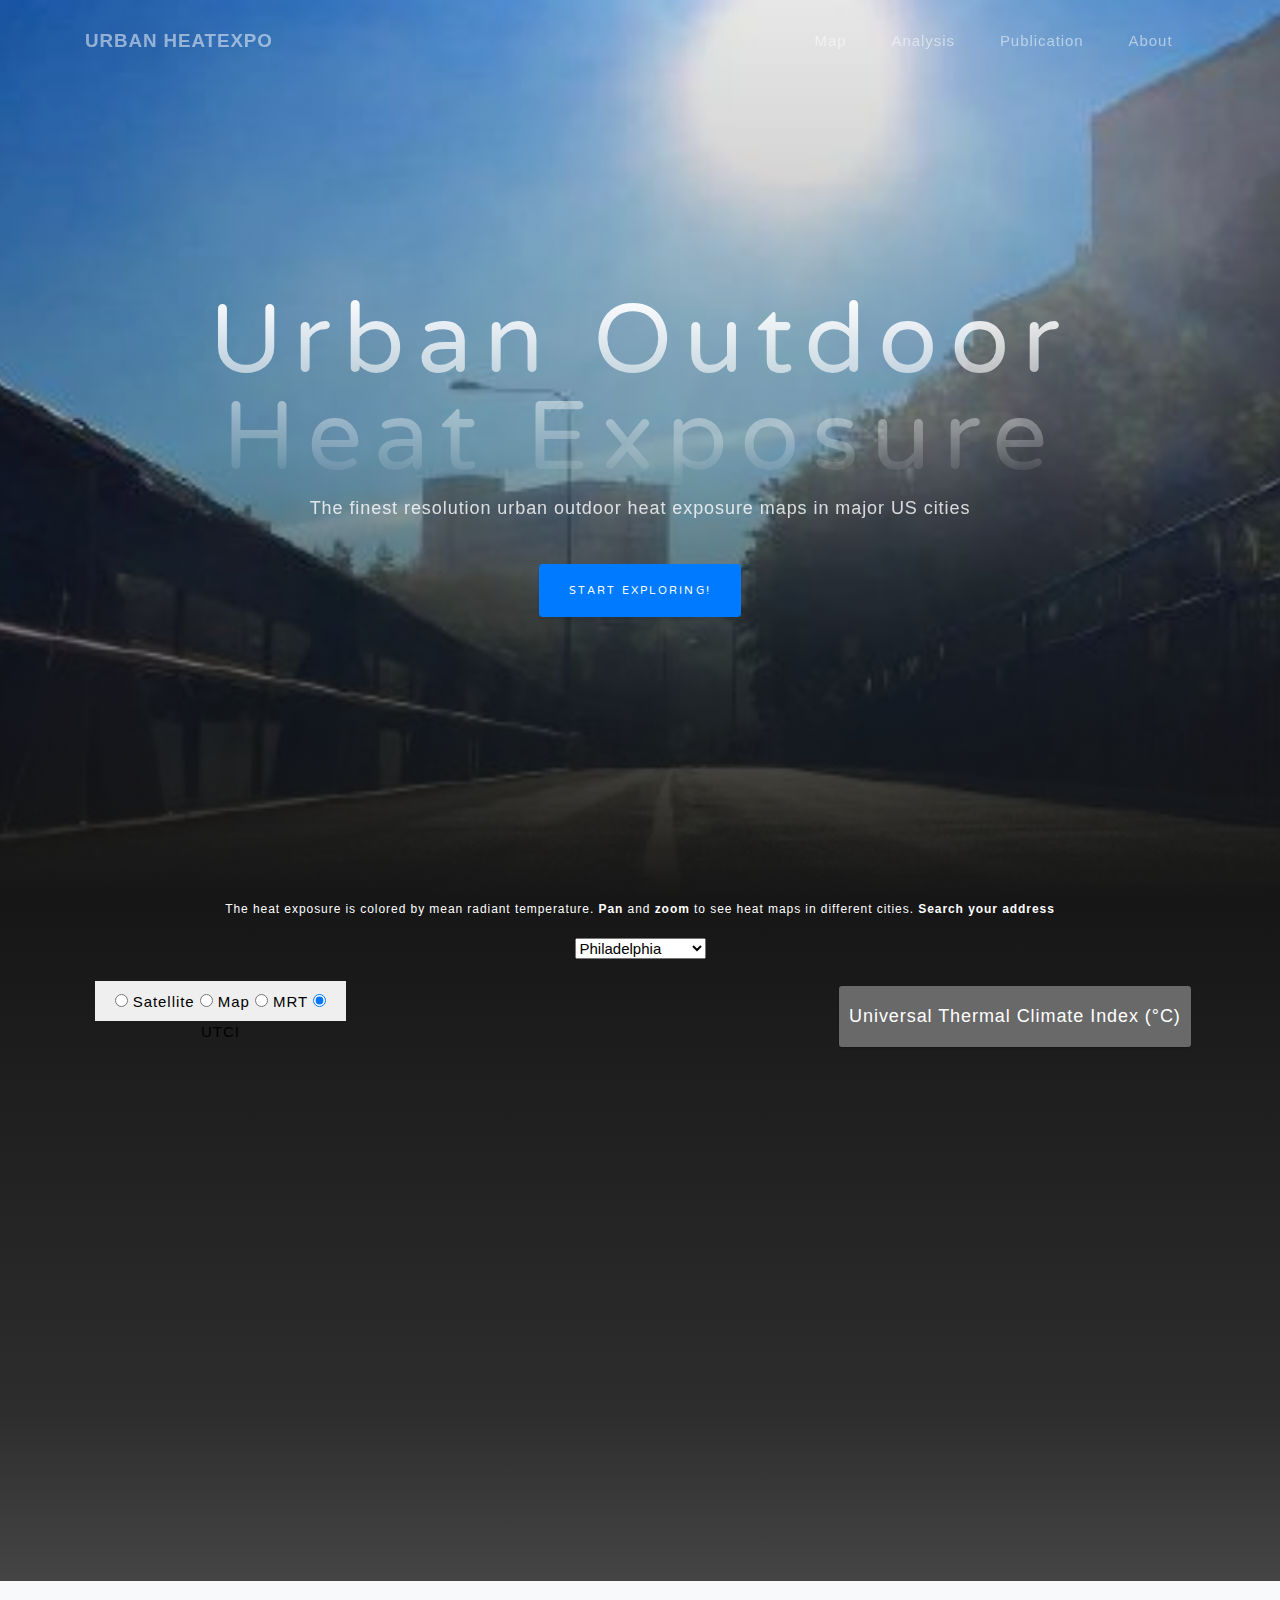
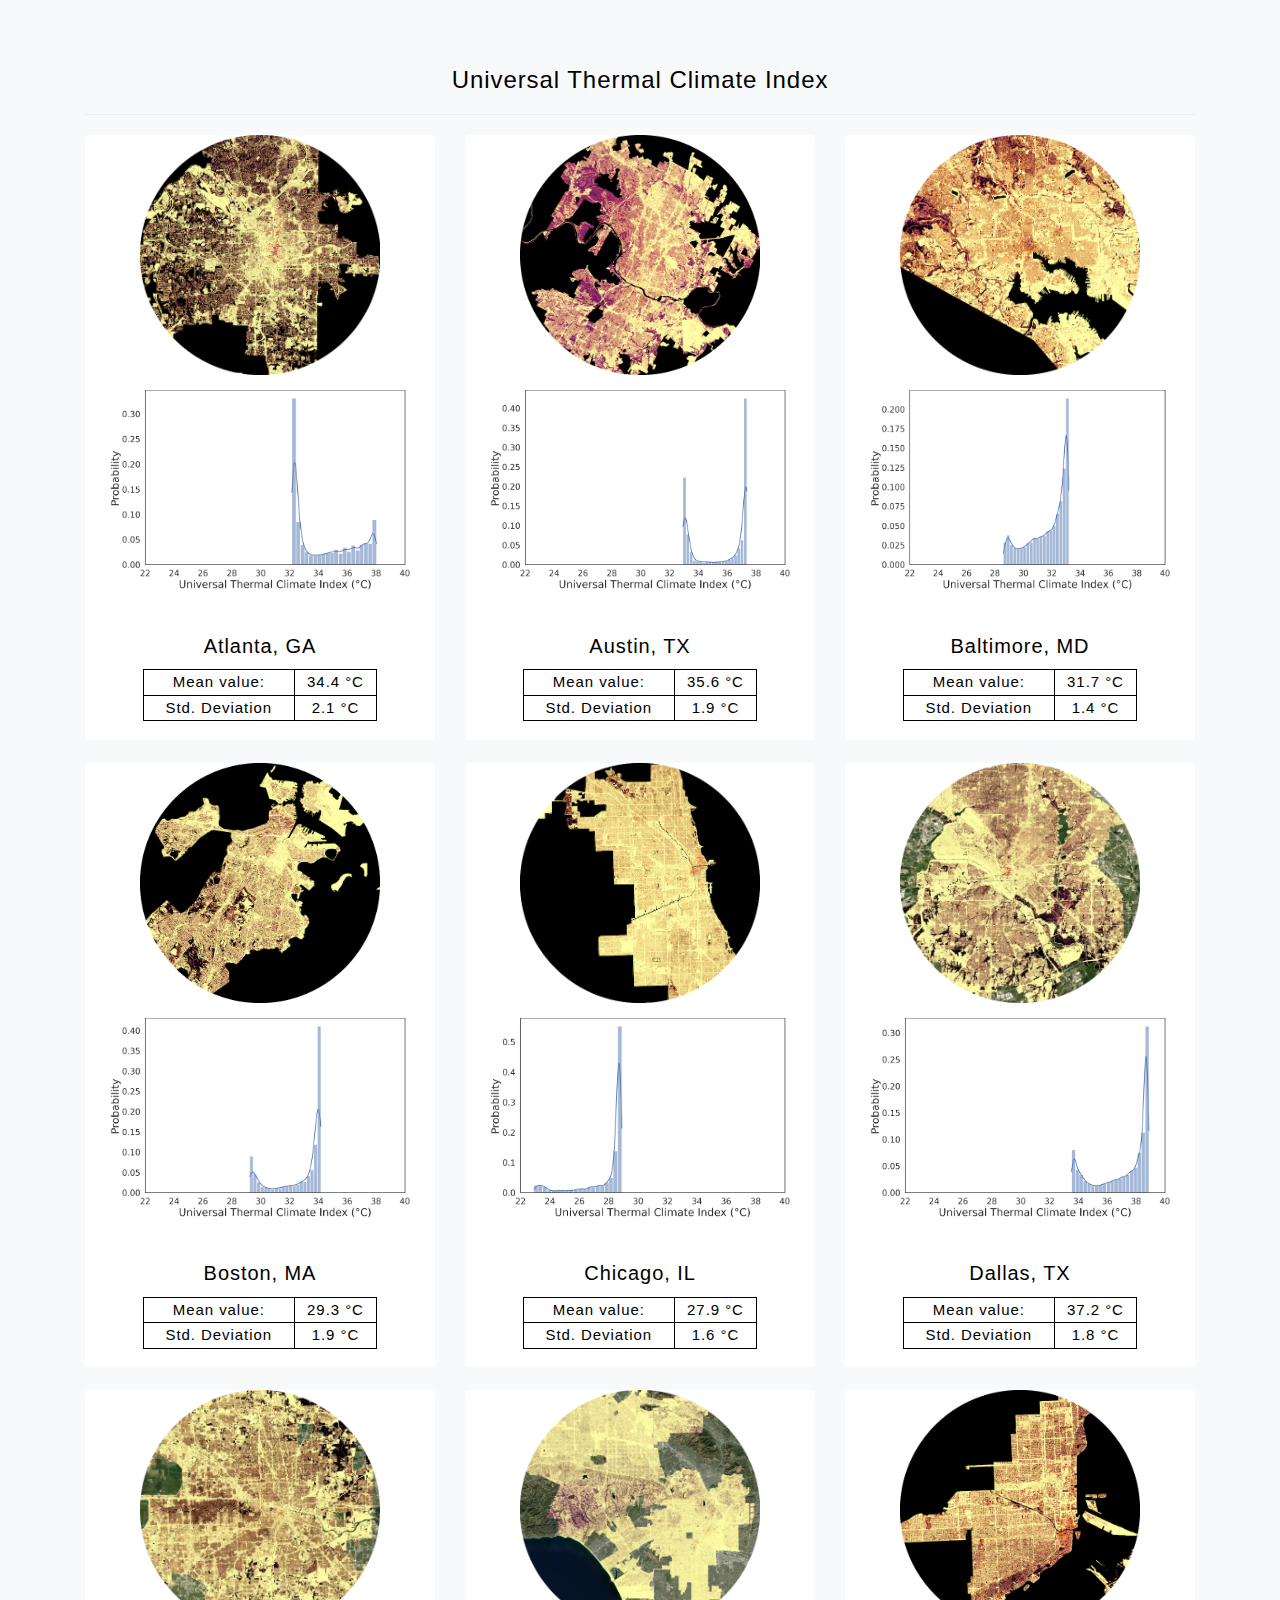
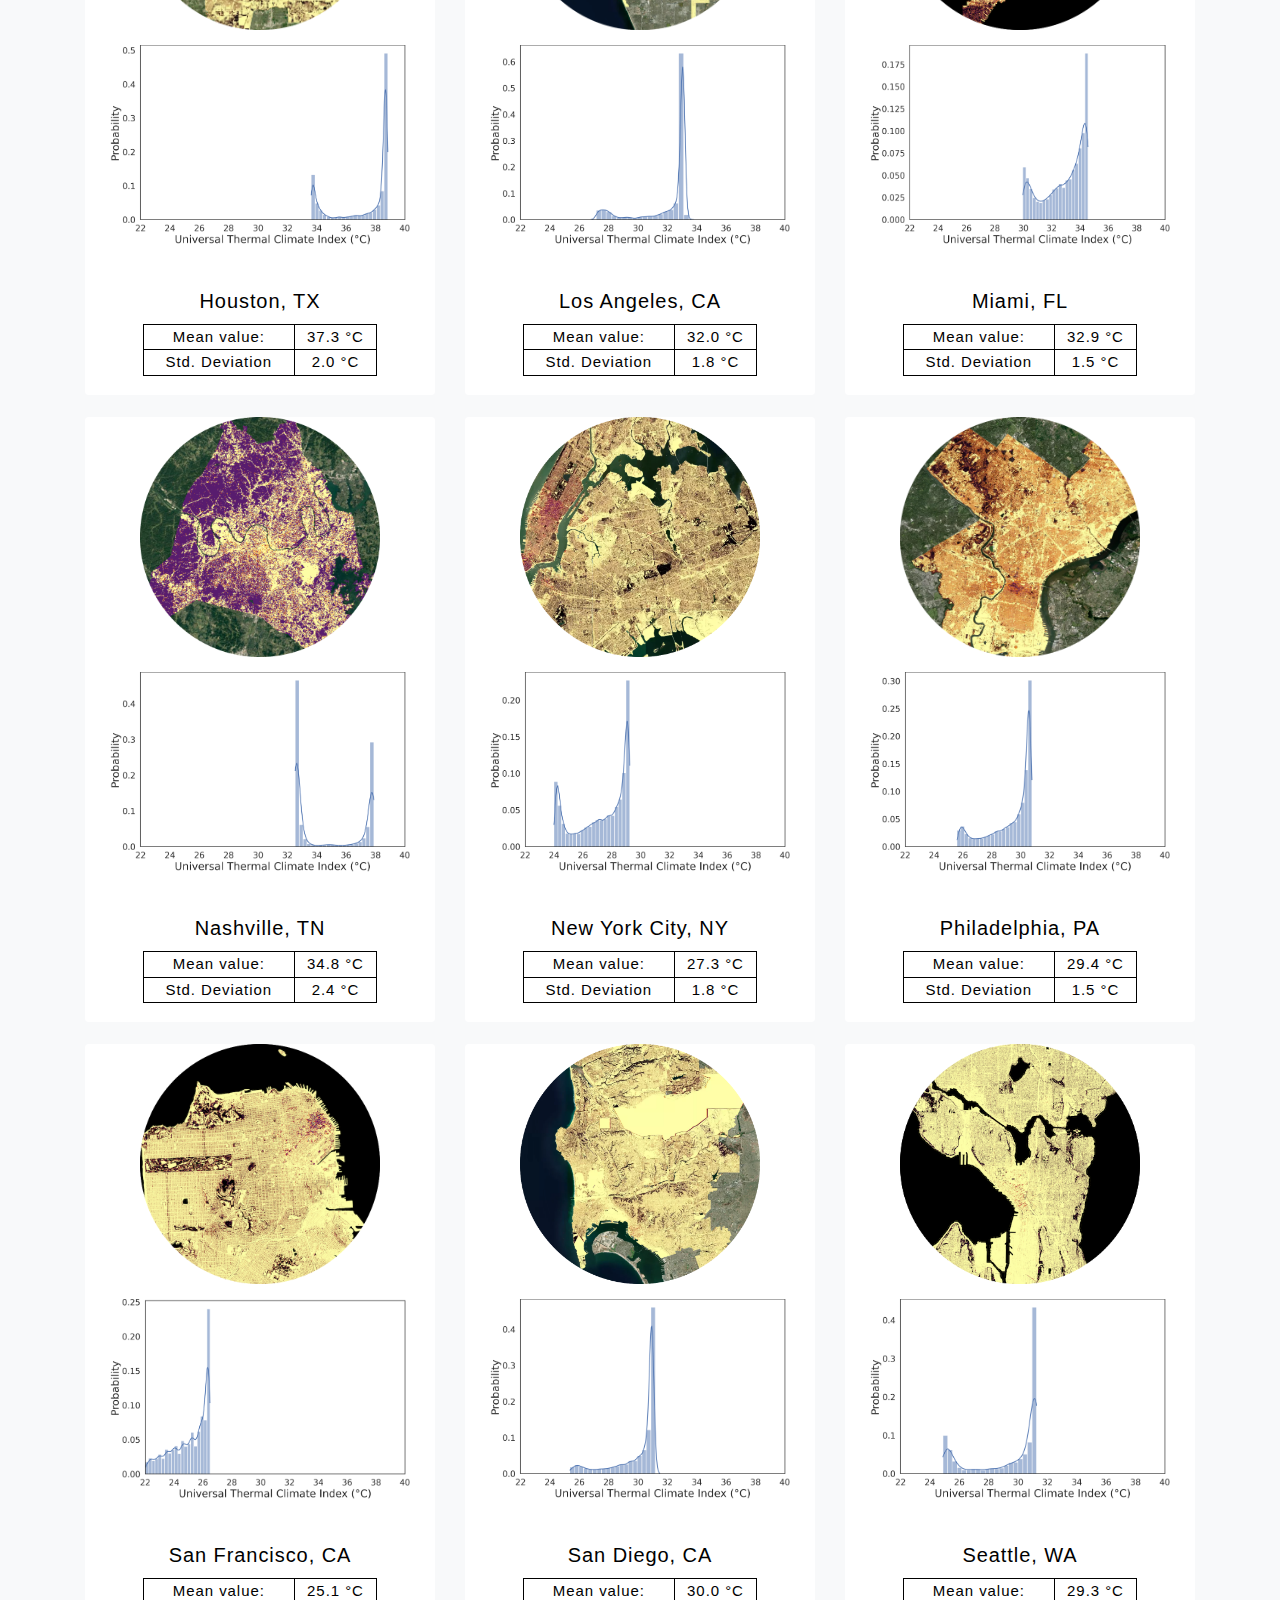
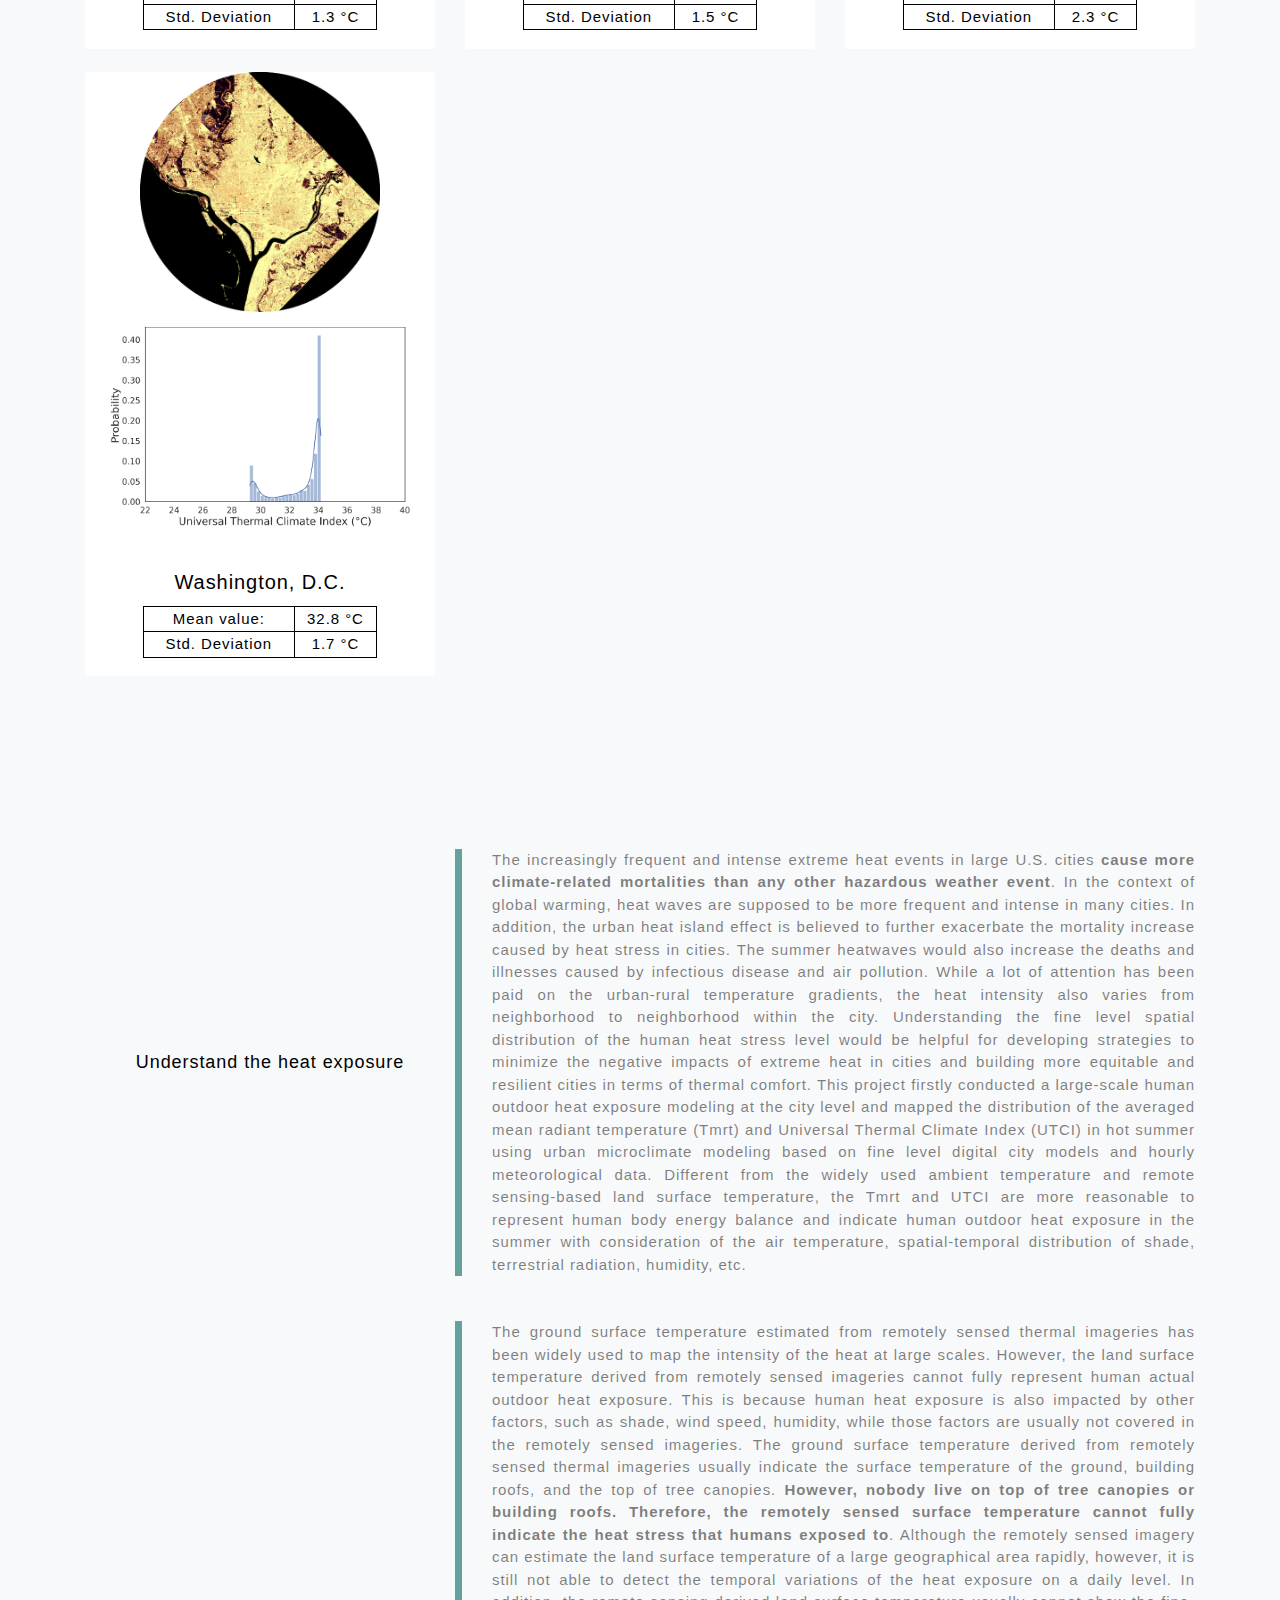
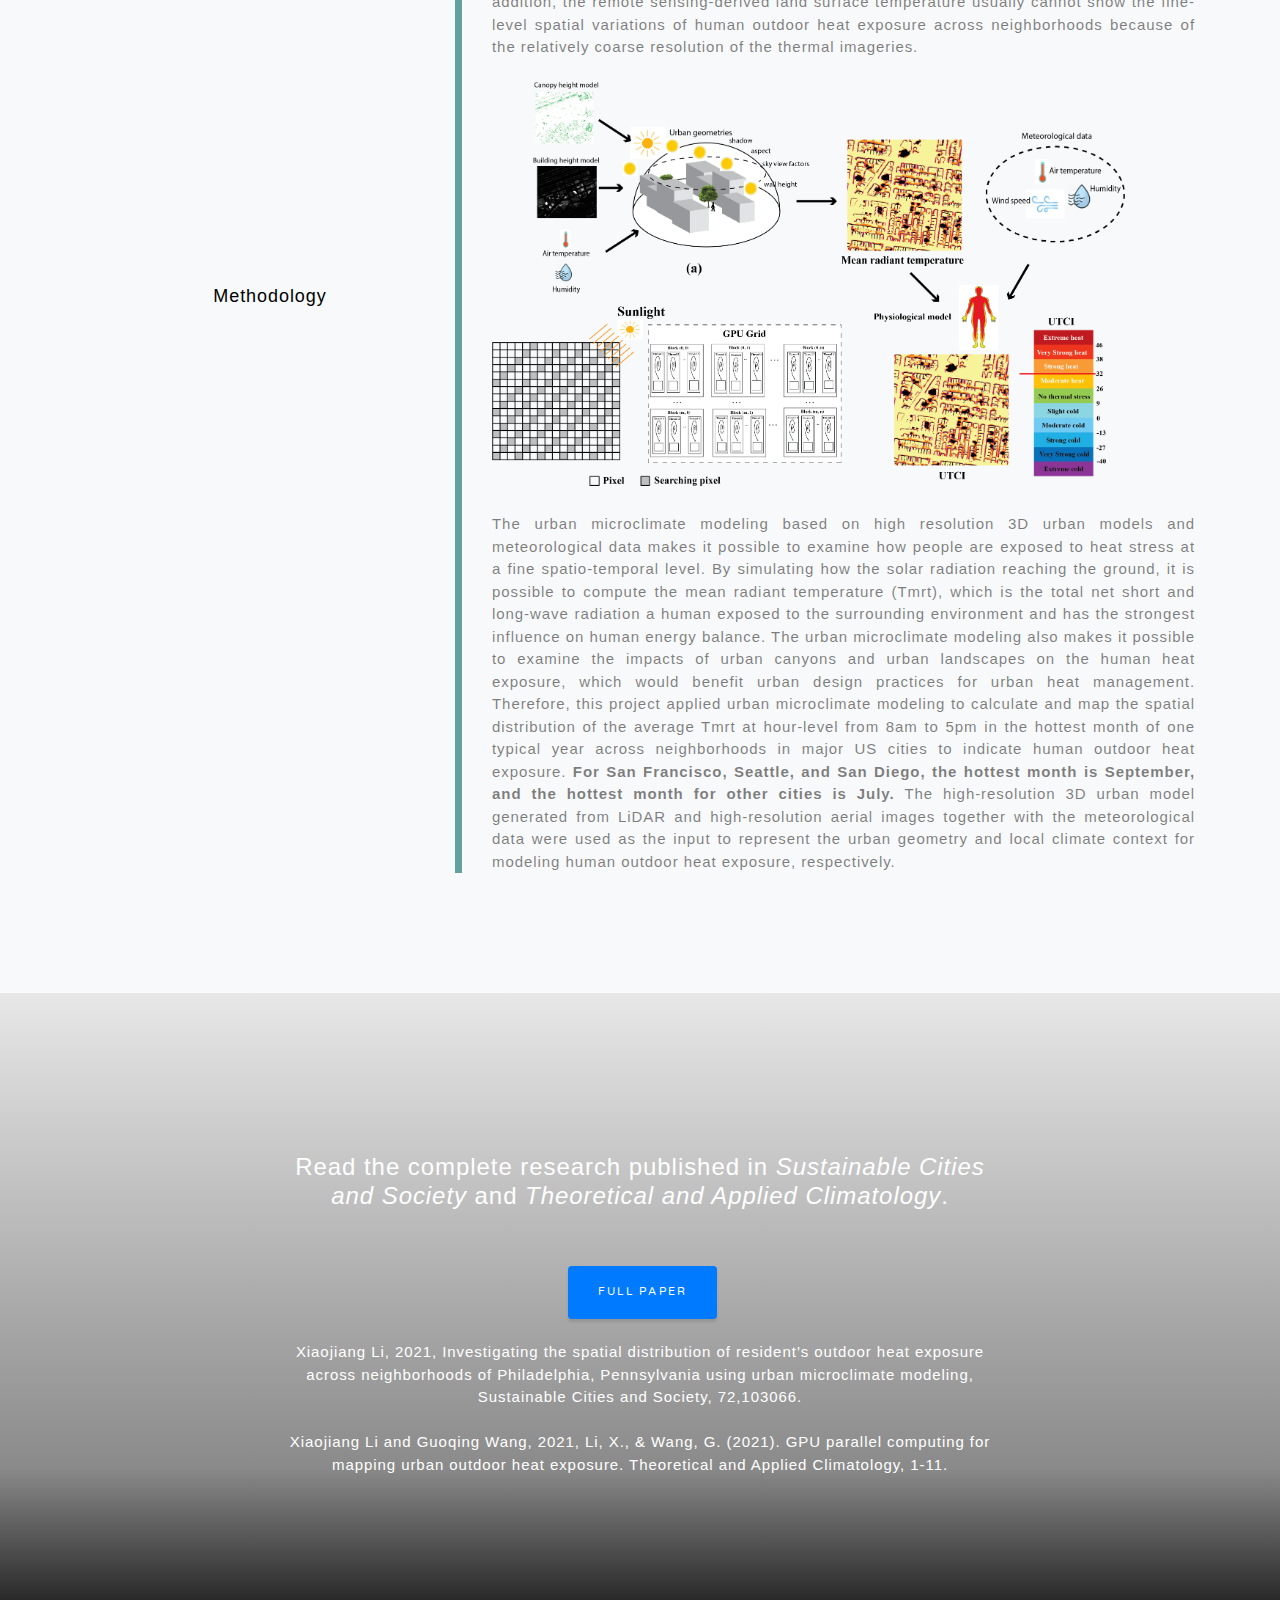
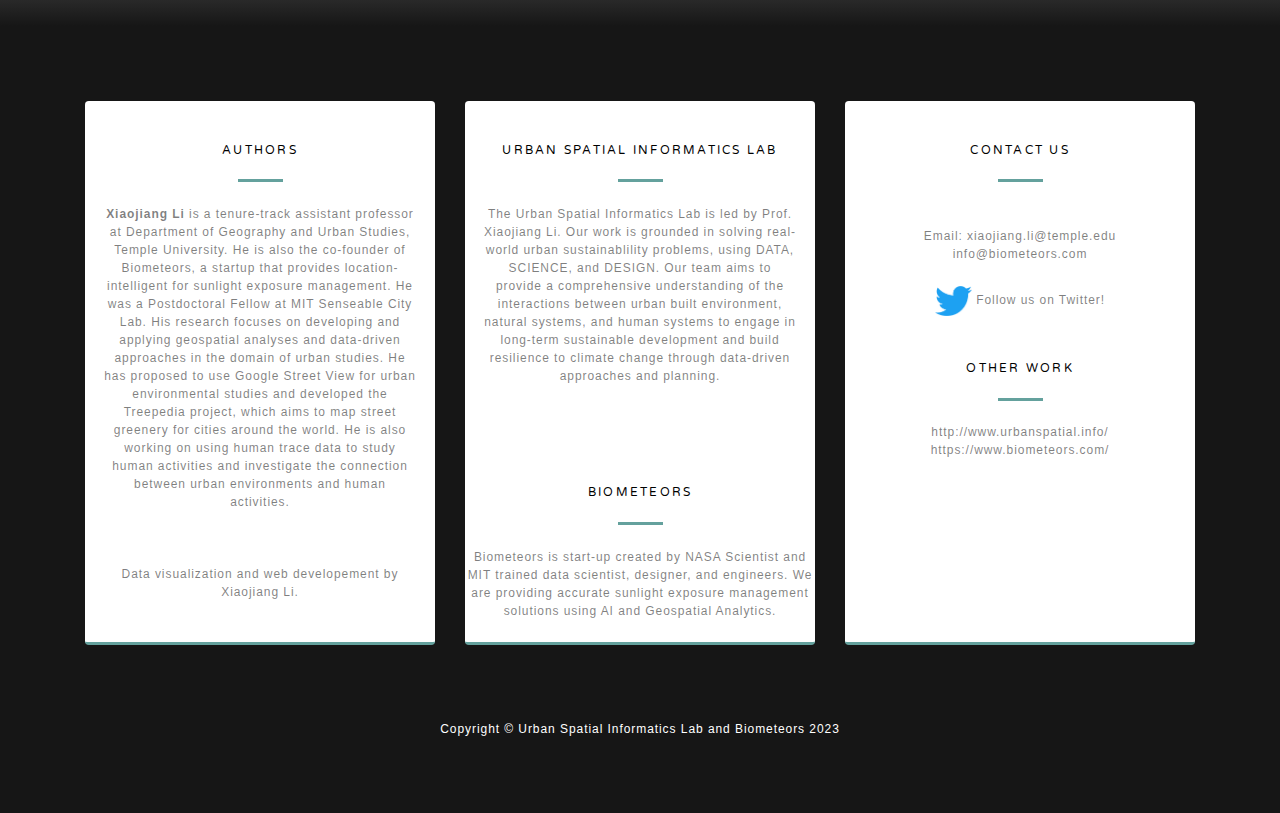
==== commit 3e08f86f: "update the Austin, tx" ====
--- a/index.html
+++ b/index.html
@@ -113,6 +113,7 @@
               <div class="dropdown my-menu" >       
                 <select id="city" onchange="leaveChange(this)">
                   <option value="atlanta">Atlanta</option>
+                  <option value="austin">Austin</option>
                   <option value="baltimore">Baltimore</option>
                   <option value="boston">Boston</option>
                   <option value="chicago">Chicago</option>
@@ -184,6 +185,8 @@
         <h3 style="left: auto;">Universal Thermal Climate Index</h3> 
         <hr>
         <div class="row text-center">
+          
+
           <div class="col-lg-4 col-md-4 mb-4">
             <div class="card h-100" style = "border: 0px">
               <a href="#about"  onclick="fly2cityHeatMap('atlanta')" class = "index_image js-scroll-trigger" target="_blank" rel="noopener noreferrer">
@@ -210,6 +213,30 @@
 
           <div class="col-lg-4 col-md-4 mb-4">
             <div class="card h-100" style = "border: 0px">
+              <a href="#about"  onclick="fly2cityHeatMap('austin')" class = "index_image js-scroll-trigger" target="_blank" rel="noopener noreferrer">
+                <img class="card-img-top" src="img/mrt0/austin.png" alt="" style="width: 240px; height: 240px">
+                <img class="card-img-top" src="img/utci0-histogram/histogram-austin.png" alt="" style="width: 300px; height: 200px">
+              </a>
+              <div class="card-body">
+                <h4 class="card-title">Austin, TX</h4>
+
+                <table style="width:75%; margin-left:auto;margin-right:auto;">
+                  <tr>
+                    <td>Mean value: </td>
+                    <td>35.6 <span>&#176;C</span></td>
+                  </tr>
+                  <tr>
+                    <td>Std. Deviation</td>
+                    <td>1.9 <span>&#176;C</span></td>
+                  </tr>
+                </table>
+              </div>
+            </div>
+          </div>
+
+
+          <div class="col-lg-4 col-md-4 mb-4">
+            <div class="card h-100" style = "border: 0px">
               <a href="#about"  onclick="fly2cityHeatMap('baltimore')" class = "index_image js-scroll-trigger" target="_blank" rel="noopener noreferrer">
                 <img class="card-img-top" src="img/mrt0/baltimore.png" alt="" style="width: 240px; height: 240px">
                 <img class="card-img-top" src="img/utci0-histogram/histogram-baltimore.png" alt="" style="width: 300px; height: 200px">
@@ -231,6 +258,20 @@
             </div>
           </div>
           
+
+
+
+
+        </div>
+      </div>
+
+
+
+
+      <div class="container" style="color: black">
+        <div class="row text-center">
+          <p></p>
+
           <div class="col-lg-4 col-md-4 mb-4">
             <div class="card h-100" style = "border: 0px">
               <a href="#about"  onclick="fly2cityHeatMap('boston')" class = "index_image js-scroll-trigger" target="_blank" rel="noopener noreferrer">
@@ -253,60 +294,65 @@
               </div>
             </div>
           </div>
-        </div>
-      </div>
-
-
+
+
+          <div class="col-lg-4 col-md-4 mb-4">
+            <div class="card h-100" style = "border: 0px">
+              <a href="#about"  onclick="fly2cityHeatMap('chicago')" class = "index_image js-scroll-trigger" target="_blank" rel="noopener noreferrer">
+                <img class="card-img-top" src="img/mrt0/chicago.png" alt="" style="width: 240px; height: 240px">
+                <img class="card-img-top" src="img/utci0-histogram/histogram-chicago.png" alt="" style="width: 300px; height: 200px">
+              </a>
+              <div class="card-body">
+                <h4 class="card-title">Chicago, IL</h4>
+
+                <table style="width:75%; margin-left:auto;margin-right:auto;">
+                  <tr>
+                    <td>Mean value: </td>
+                    <td>27.9 <span>&#176;C</span></td>
+                  </tr>
+                  <tr>
+                    <td>Std. Deviation</td>
+                    <td>1.6 <span>&#176;C</span></td>
+                  </tr>
+                </table>
+              </div>
+            </div>
+          </div>
+
+
+          <div class="col-lg-4 col-md-4 mb-4">
+            <div class="card h-100" style = "border: 0px">
+              <a href="#about"  onclick="fly2cityHeatMap('dallas')" class = "index_image js-scroll-trigger" target="_blank" rel="noopener noreferrer">
+                <img class="card-img-top" src="img/mrt0/dallas.png" alt="" style="width: 240px; height: 240px">
+                <img class="card-img-top" src="img/utci0-histogram/histogram-dallas.png" alt="" style="width: 300px; height: 200px">
+              </a>
+              <div class="card-body">
+                <h4 class="card-title">Dallas, TX</h4>
+                <table style="width:75%; margin-left:auto;margin-right:auto;">
+                  <tr>
+                    <td>Mean value: </td>
+                    <td>37.2 <span>&#176;C</span></td>
+                  </tr>
+                  <tr>
+                    <td>Std. Deviation</td>
+                    <td>1.8 <span>&#176;C</span></td>
+                  </tr>
+                </table>
+              </div>
+            </div>
+          </div>
+          
+
+
+
+        </div>
+      </div>
 
 
       <div class="container" style="color: black">
         <div class="row text-center">
           <p></p>
-          <div class="col-lg-4 col-md-4 mb-4">
-            <div class="card h-100" style = "border: 0px">
-              <a href="#about"  onclick="fly2cityHeatMap('chicago')" class = "index_image js-scroll-trigger" target="_blank" rel="noopener noreferrer">
-                <img class="card-img-top" src="img/mrt0/chicago.png" alt="" style="width: 240px; height: 240px">
-                <img class="card-img-top" src="img/utci0-histogram/histogram-chicago.png" alt="" style="width: 300px; height: 200px">
-              </a>
-              <div class="card-body">
-                <h4 class="card-title">Chicago, IL</h4>
-
-                <table style="width:75%; margin-left:auto;margin-right:auto;">
-                  <tr>
-                    <td>Mean value: </td>
-                    <td>27.9 <span>&#176;C</span></td>
-                  </tr>
-                  <tr>
-                    <td>Std. Deviation</td>
-                    <td>1.6 <span>&#176;C</span></td>
-                  </tr>
-                </table>
-              </div>
-            </div>
-          </div>
-
-          <div class="col-lg-4 col-md-4 mb-4">
-            <div class="card h-100" style = "border: 0px">
-              <a href="#about"  onclick="fly2cityHeatMap('dallas')" class = "index_image js-scroll-trigger" target="_blank" rel="noopener noreferrer">
-                <img class="card-img-top" src="img/mrt0/dallas.png" alt="" style="width: 240px; height: 240px">
-                <img class="card-img-top" src="img/utci0-histogram/histogram-dallas.png" alt="" style="width: 300px; height: 200px">
-              </a>
-              <div class="card-body">
-                <h4 class="card-title">Dallas, TX</h4>
-                <table style="width:75%; margin-left:auto;margin-right:auto;">
-                  <tr>
-                    <td>Mean value: </td>
-                    <td>37.2 <span>&#176;C</span></td>
-                  </tr>
-                  <tr>
-                    <td>Std. Deviation</td>
-                    <td>1.8 <span>&#176;C</span></td>
-                  </tr>
-                </table>
-              </div>
-            </div>
-          </div>
-          
+
           <div class="col-lg-4 col-md-4 mb-4">
             <div class="card h-100" style = "border: 0px">
               <a href="#about"  onclick="fly2cityHeatMap('houston')" class = "index_image js-scroll-trigger" target="_blank" rel="noopener noreferrer">
@@ -328,59 +374,65 @@
               </div>
             </div>
           </div>
-        </div>
-      </div>
+
+          <div class="col-lg-4 col-md-4 mb-4">
+            <div class="card h-100" style = "border: 0px">
+              <a href="#about"  onclick="fly2cityHeatMap('los angeles')" class = "index_image js-scroll-trigger" target="_blank" rel="noopener noreferrer">
+                <img class="card-img-top" src="img/mrt0/la.png" alt="" style="width: 240px; height: 240px">
+                <img class="card-img-top" src="img/utci0-histogram/histogram-la.png" alt="" style="width: 300px; height: 200px">
+              </a>
+              <div class="card-body">
+                <h4 class="card-title">Los Angeles, CA</h4>
+                <table style="width:75%; margin-left:auto;margin-right:auto;">
+                  <tr>
+                    <td>Mean value: </td>
+                    <td>32.0 <span>&#176;C</span></td>
+                  </tr>
+                  <tr>
+                    <td>Std. Deviation</td>
+                    <td>1.8 <span>&#176;C</span></td>
+                  </tr>
+                </table>
+              </div>
+            </div>
+          </div>
+
+
+          <div class="col-lg-4 col-md-4 mb-4">
+            <div class="card h-100" style = "border: 0px">
+              <a href="#about"  onclick="fly2cityHeatMap('miami')" class = "index_image js-scroll-trigger" target="_blank" rel="noopener noreferrer">
+                <img class="card-img-top" src="img/mrt0/miami.png" alt="" style="width: 240px; height: 240px">
+                <img class="card-img-top" src="img/utci0-histogram/histogram-miami.png" alt="" style="width: 300px; height: 200px">
+              </a>
+              <div class="card-body">
+                <h4 class="card-title">Miami, FL</h4>
+
+                <table style="width:75%; margin-left:auto;margin-right:auto;">
+                  <tr>
+                    <td>Mean value: </td>
+                    <td>32.9 <span>&#176;C</span></td>
+                  </tr>
+                  <tr>
+                    <td>Std. Deviation</td>
+                    <td>1.5 <span>&#176;C</span></td>
+                  </tr>
+                </table>
+
+              </div>
+            </div>
+          </div>
+
+
+
+
+        </div>
+      </div>
+
 
 
       <div class="container" style="color: black">
         <div class="row text-center">
           <p></p>
-          <div class="col-lg-4 col-md-4 mb-4">
-            <div class="card h-100" style = "border: 0px">
-              <a href="#about"  onclick="fly2cityHeatMap('los angeles')" class = "index_image js-scroll-trigger" target="_blank" rel="noopener noreferrer">
-                <img class="card-img-top" src="img/mrt0/la.png" alt="" style="width: 240px; height: 240px">
-                <img class="card-img-top" src="img/utci0-histogram/histogram-la.png" alt="" style="width: 300px; height: 200px">
-              </a>
-              <div class="card-body">
-                <h4 class="card-title">Los Angeles, CA</h4>
-                <table style="width:75%; margin-left:auto;margin-right:auto;">
-                  <tr>
-                    <td>Mean value: </td>
-                    <td>32.0 <span>&#176;C</span></td>
-                  </tr>
-                  <tr>
-                    <td>Std. Deviation</td>
-                    <td>1.8 <span>&#176;C</span></td>
-                  </tr>
-                </table>
-              </div>
-            </div>
-          </div>
-
-
-          <div class="col-lg-4 col-md-4 mb-4">
-            <div class="card h-100" style = "border: 0px">
-              <a href="#about"  onclick="fly2cityHeatMap('miami')" class = "index_image js-scroll-trigger" target="_blank" rel="noopener noreferrer">
-                <img class="card-img-top" src="img/mrt0/miami.png" alt="" style="width: 240px; height: 240px">
-                <img class="card-img-top" src="img/utci0-histogram/histogram-miami.png" alt="" style="width: 300px; height: 200px">
-              </a>
-              <div class="card-body">
-                <h4 class="card-title">Miami, FL</h4>
-
-                <table style="width:75%; margin-left:auto;margin-right:auto;">
-                  <tr>
-                    <td>Mean value: </td>
-                    <td>32.9 <span>&#176;C</span></td>
-                  </tr>
-                  <tr>
-                    <td>Std. Deviation</td>
-                    <td>1.5 <span>&#176;C</span></td>
-                  </tr>
-                </table>
-
-              </div>
-            </div>
-          </div>
 
           <div class="col-lg-4 col-md-4 mb-4">
             <div class="card h-100" style = "border: 0px">
@@ -403,60 +455,67 @@
               </div>
             </div>
           </div>
-        </div>
-      </div>
+
+
+          <div class="col-lg-4 col-md-4 mb-4">
+            <div class="card h-100" style = "border: 0px">
+              <a href="#about"  onclick="fly2cityHeatMap('new york city')" class = "index_image js-scroll-trigger" target="_blank" rel="noopener noreferrer">
+                <img class="card-img-top" src="img/mrt0/nyc.png" alt="" style="width: 240px; height: 240px">
+                <img class="card-img-top" src="img/utci0-histogram/histogram-new_york.png" alt="" style="width: 300px; height: 200px">
+              </a>
+              <div class="card-body">
+                <h4 class="card-title">New York City, NY</h4>
+
+                <table style="width:75%; margin-left:auto;margin-right:auto;">
+                  <tr>
+                    <td>Mean value: </td>
+                    <td>27.3 <span>&#176;C</span></td>
+                  </tr>
+                  <tr>
+                    <td>Std. Deviation</td>
+                    <td>1.8 <span>&#176;C</span></td>
+                  </tr>
+                </table>
+              </div>
+            </div>
+          </div>
+
+
+          <div class="col-lg-4 col-md-4 mb-4">
+            <div class="card h-100" style = "border: 0px">
+              <a href="#about" onclick="fly2cityHeatMap('philadelphia')" class = "index_image js-scroll-trigger" target="_blank" rel="noopener noreferrer">
+                <img class="card-img-top" src="img/mrt0/philadelphia.png" alt="" style="width: 240px; height: 240px">
+                <img class="card-img-top" src="img/utci0-histogram/histogram-philadelphia.png" alt="" style="width: 300px; height: 200px">
+              </a>
+              <div class="card-body">
+                <h4 class="card-title">Philadelphia, PA</h4>
+                <table style="width:75%; margin-left:auto;margin-right:auto;">
+                  <tr>
+                    <td>Mean value: </td>
+                    <td>29.4 <span>&#176;C</span></td>
+                  </tr>
+                  <tr>
+                    <td>Std. Deviation</td>
+                    <td>1.5 <span>&#176;C</span></td>
+                  </tr>
+                </table>
+              </div>
+            </div>
+          </div>
+          
+
+
+
+        </div>
+      </div>
+
 
 
 
       <div class="container" style="color: black">
         <div class="row text-center">
           <p></p>
-          <div class="col-lg-4 col-md-4 mb-4">
-            <div class="card h-100" style = "border: 0px">
-              <a href="#about"  onclick="fly2cityHeatMap('new york city')" class = "index_image js-scroll-trigger" target="_blank" rel="noopener noreferrer">
-                <img class="card-img-top" src="img/mrt0/nyc.png" alt="" style="width: 240px; height: 240px">
-                <img class="card-img-top" src="img/utci0-histogram/histogram-new_york.png" alt="" style="width: 300px; height: 200px">
-              </a>
-              <div class="card-body">
-                <h4 class="card-title">New York City, NY</h4>
-
-                <table style="width:75%; margin-left:auto;margin-right:auto;">
-                  <tr>
-                    <td>Mean value: </td>
-                    <td>27.3 <span>&#176;C</span></td>
-                  </tr>
-                  <tr>
-                    <td>Std. Deviation</td>
-                    <td>1.8 <span>&#176;C</span></td>
-                  </tr>
-                </table>
-              </div>
-            </div>
-          </div>
-
-
-          <div class="col-lg-4 col-md-4 mb-4">
-            <div class="card h-100" style = "border: 0px">
-              <a href="#about" onclick="fly2cityHeatMap('philadelphia')" class = "index_image js-scroll-trigger" target="_blank" rel="noopener noreferrer">
-                <img class="card-img-top" src="img/mrt0/philadelphia.png" alt="" style="width: 240px; height: 240px">
-                <img class="card-img-top" src="img/utci0-histogram/histogram-philadelphia.png" alt="" style="width: 300px; height: 200px">
-              </a>
-              <div class="card-body">
-                <h4 class="card-title">Philadelphia, PA</h4>
-                <table style="width:75%; margin-left:auto;margin-right:auto;">
-                  <tr>
-                    <td>Mean value: </td>
-                    <td>29.4 <span>&#176;C</span></td>
-                  </tr>
-                  <tr>
-                    <td>Std. Deviation</td>
-                    <td>1.5 <span>&#176;C</span></td>
-                  </tr>
-                </table>
-              </div>
-            </div>
-          </div>
-          
+
           <div class="col-lg-4 col-md-4 mb-4">
             <div class="card h-100" style = "border: 0px">
               <a href="#about"  onclick="fly2cityHeatMap('san francisco')" class = "index_image js-scroll-trigger" target="_blank" rel="noopener noreferrer">
@@ -478,15 +537,7 @@
               </div>
             </div>
           </div>
-        </div>
-      </div>
-
-
-
-
-      <div class="container" style="color: black">
-        <div class="row text-center">
-          <p></p>
+
           <div class="col-lg-4 col-md-4 mb-4">
             <div class="card h-100" style = "border: 0px">
               <a href="#about"  onclick="fly2cityHeatMap('san diego')" class = "index_image js-scroll-trigger" target="_blank" rel="noopener noreferrer">
@@ -532,7 +583,7 @@
               </div>
             </div>
           </div>
-
+          
           <div class="col-lg-4 col-md-4 mb-4">
             <div class="card h-100" style = "border: 0px">
               <a href="#about"  onclick="fly2cityHeatMap('washington')" class = "index_image js-scroll-trigger" target="_blank" rel="noopener noreferrer">
@@ -579,7 +630,6 @@
             </div>
           </div>
         </div>
-
 
 
         <div class="row align-items-center no-gutters mb-4 mb-lg-5">
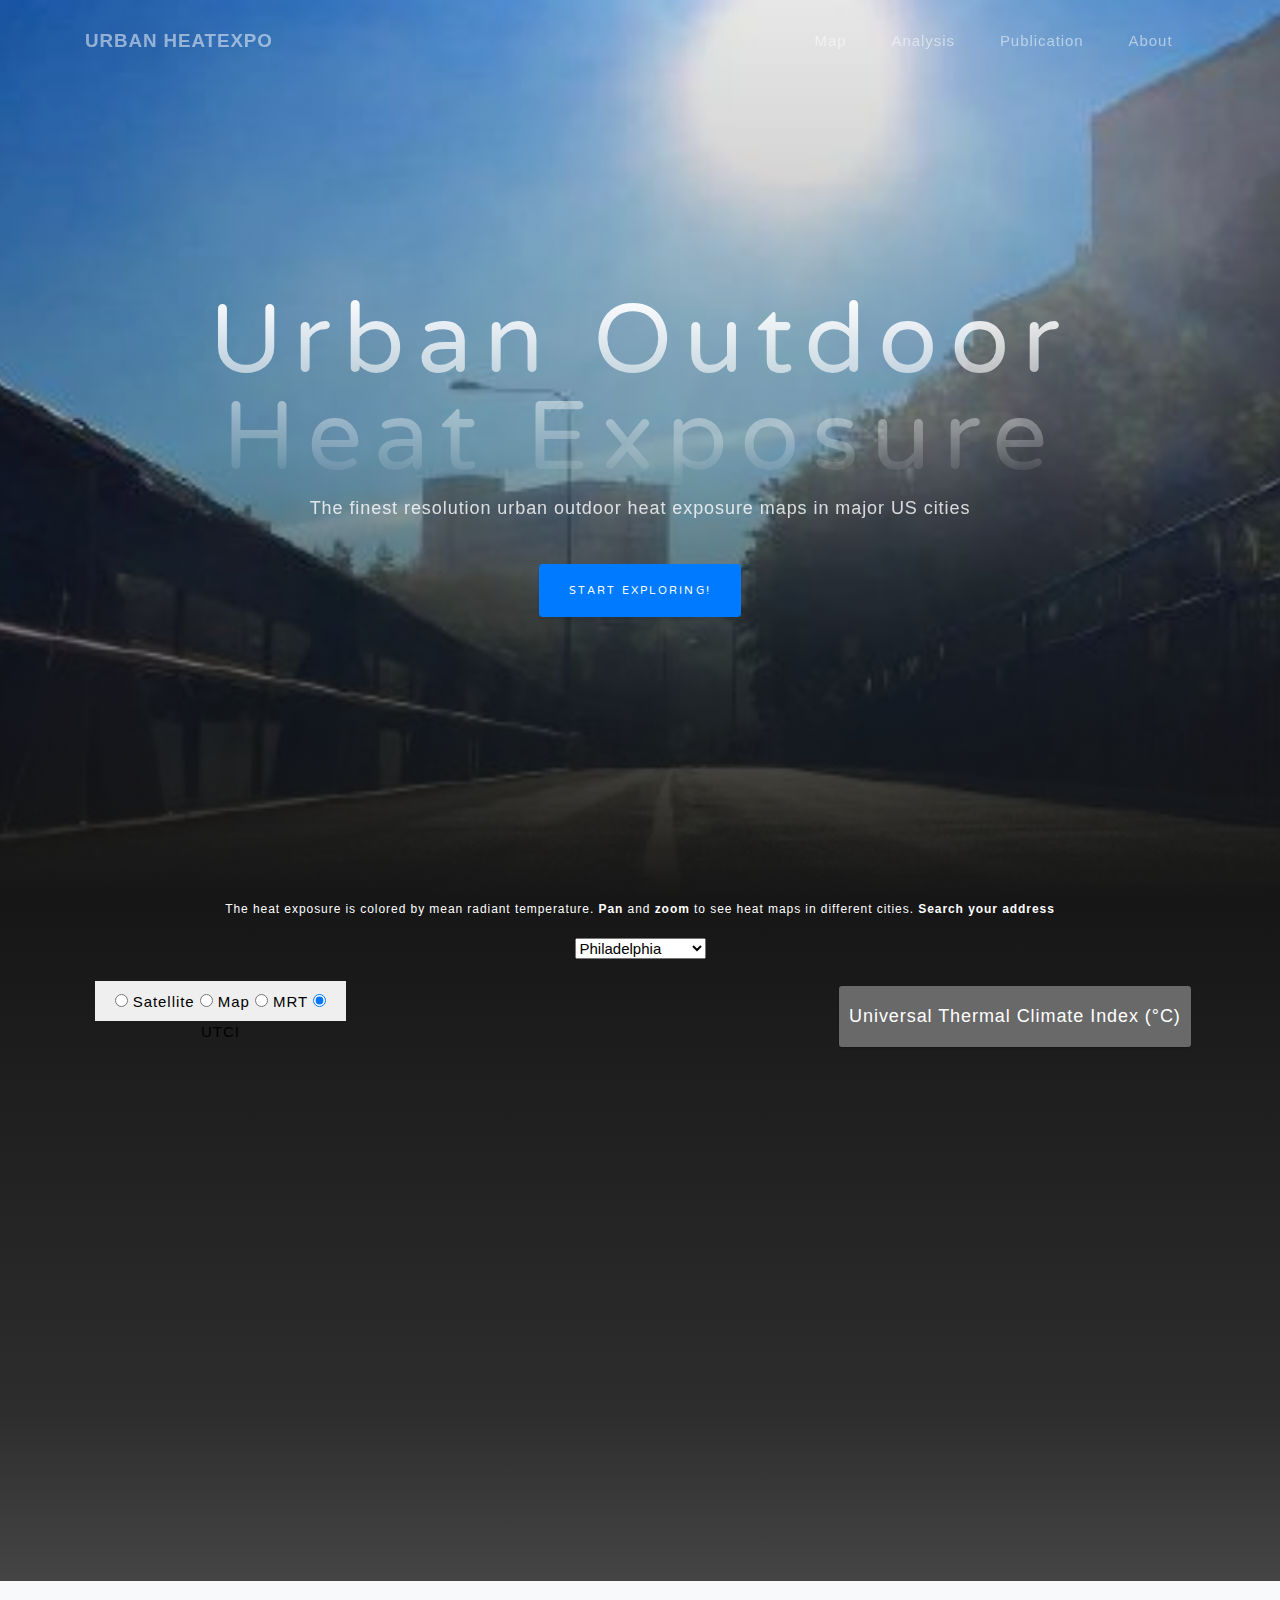
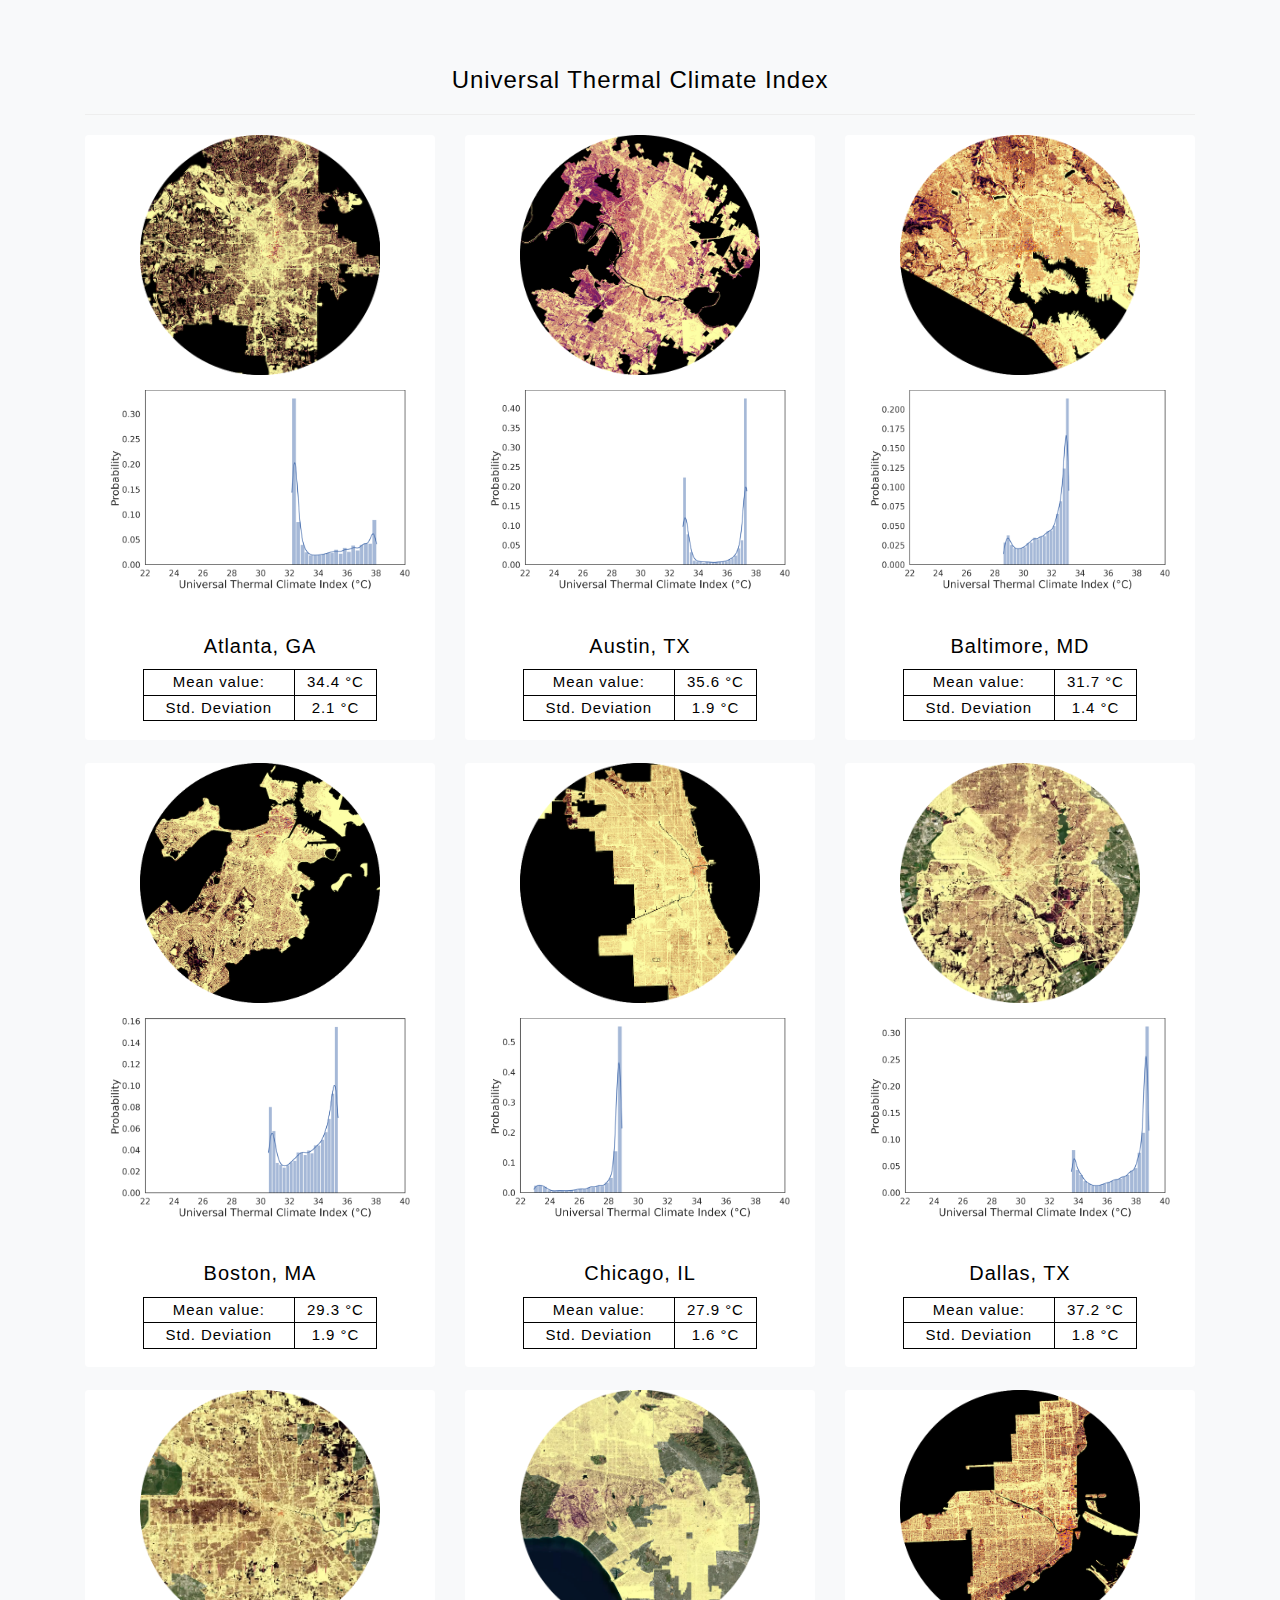
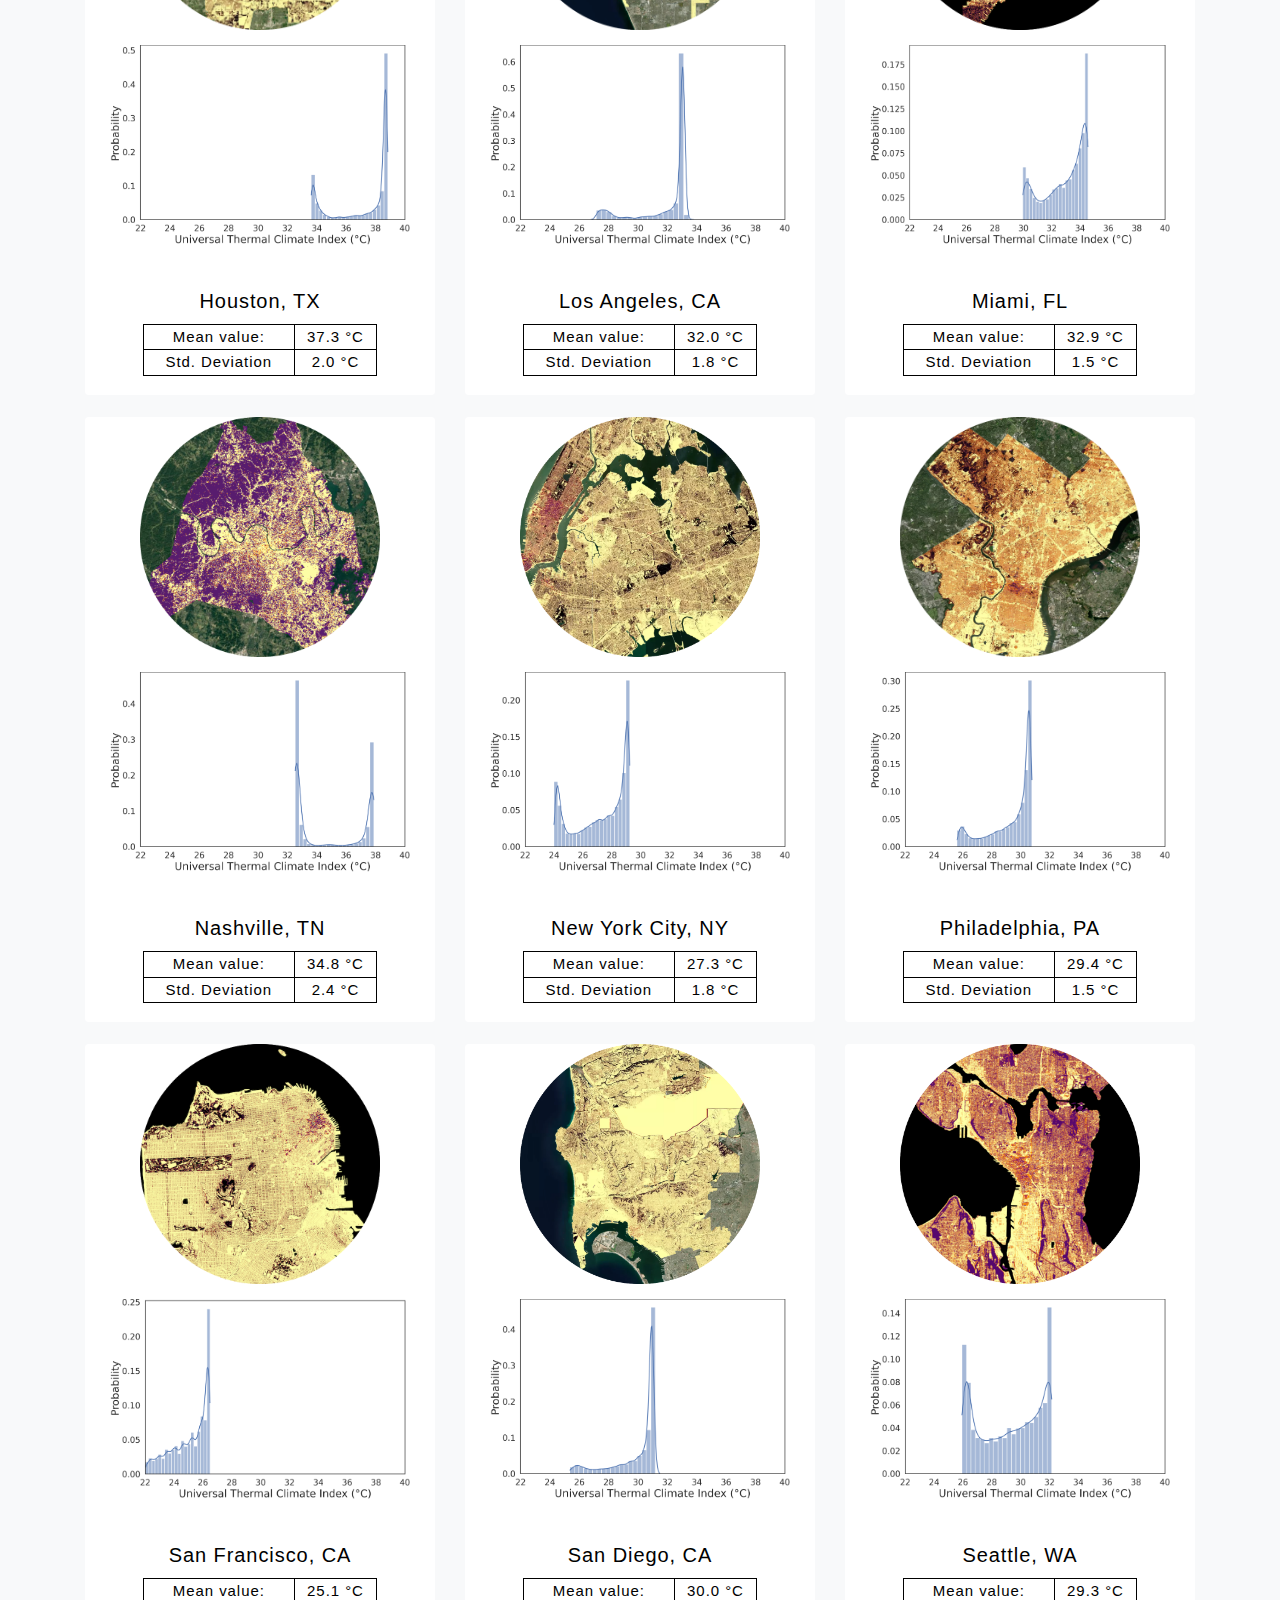
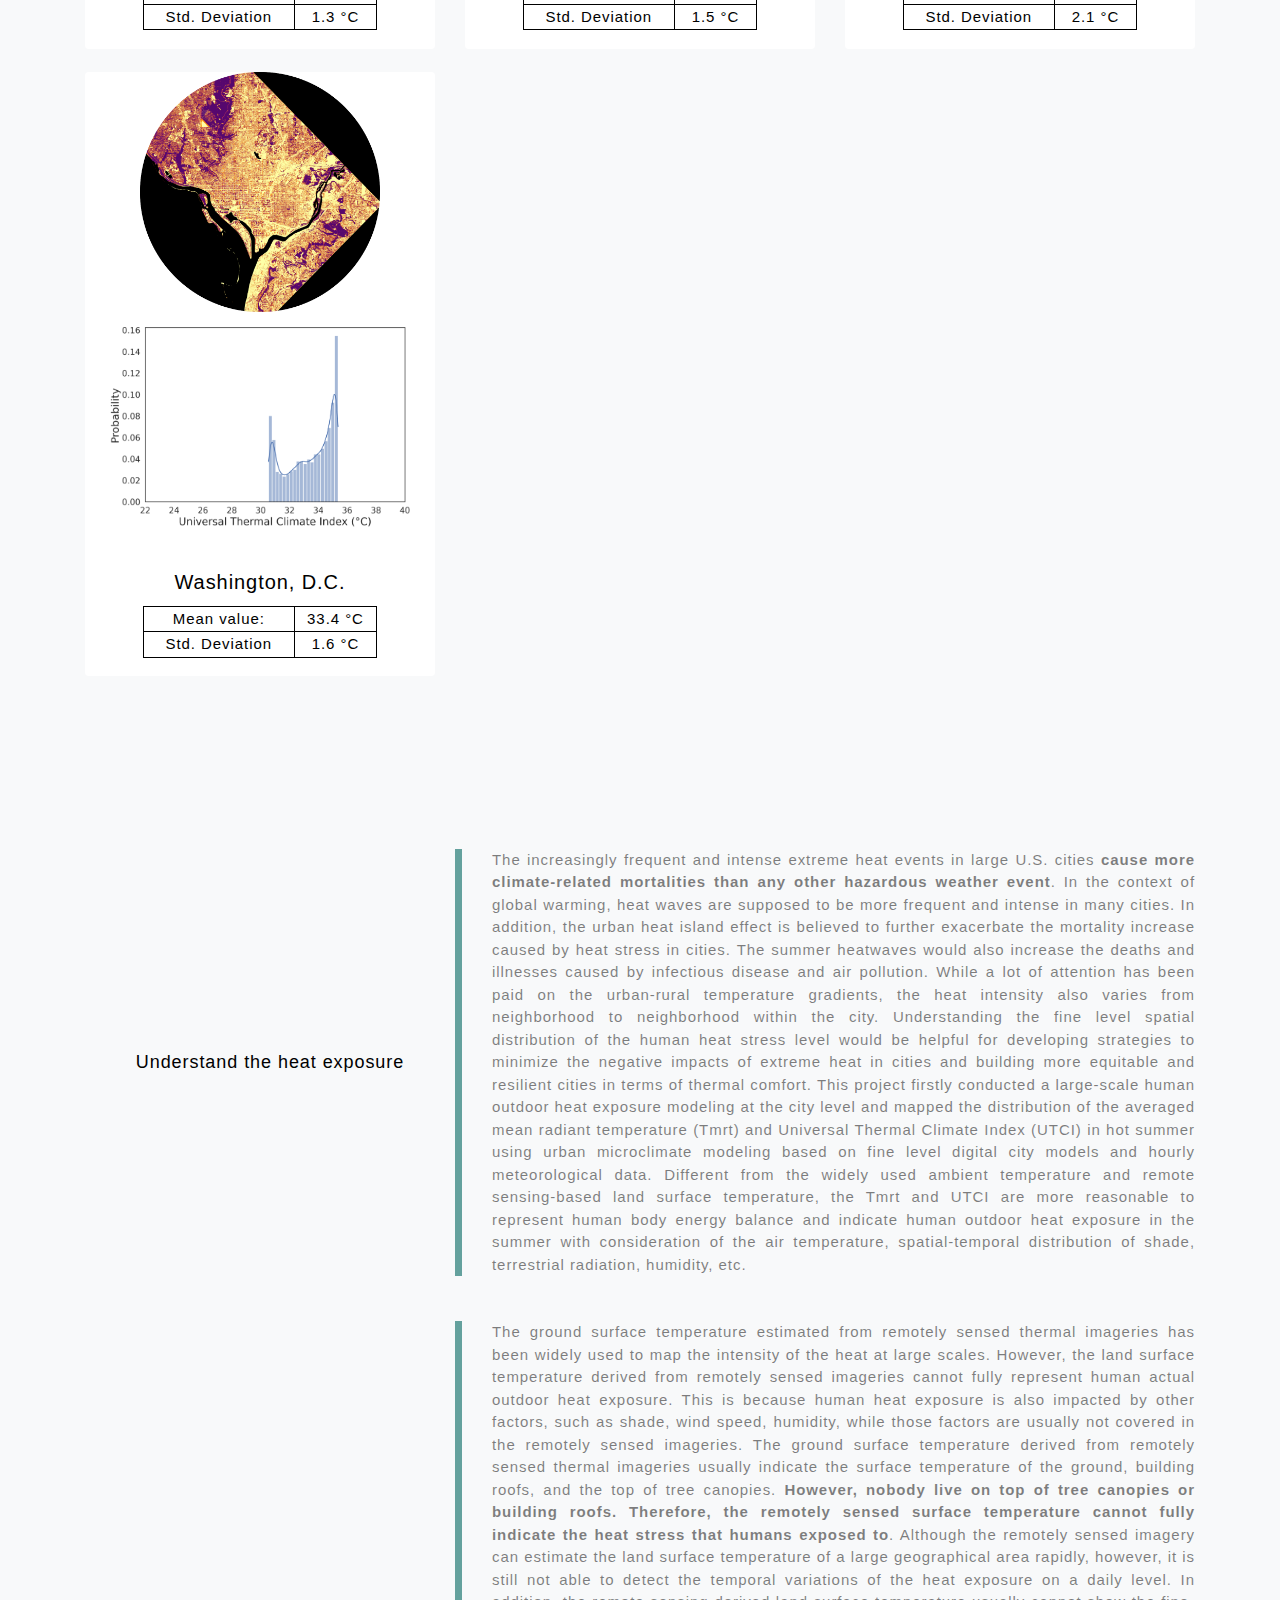
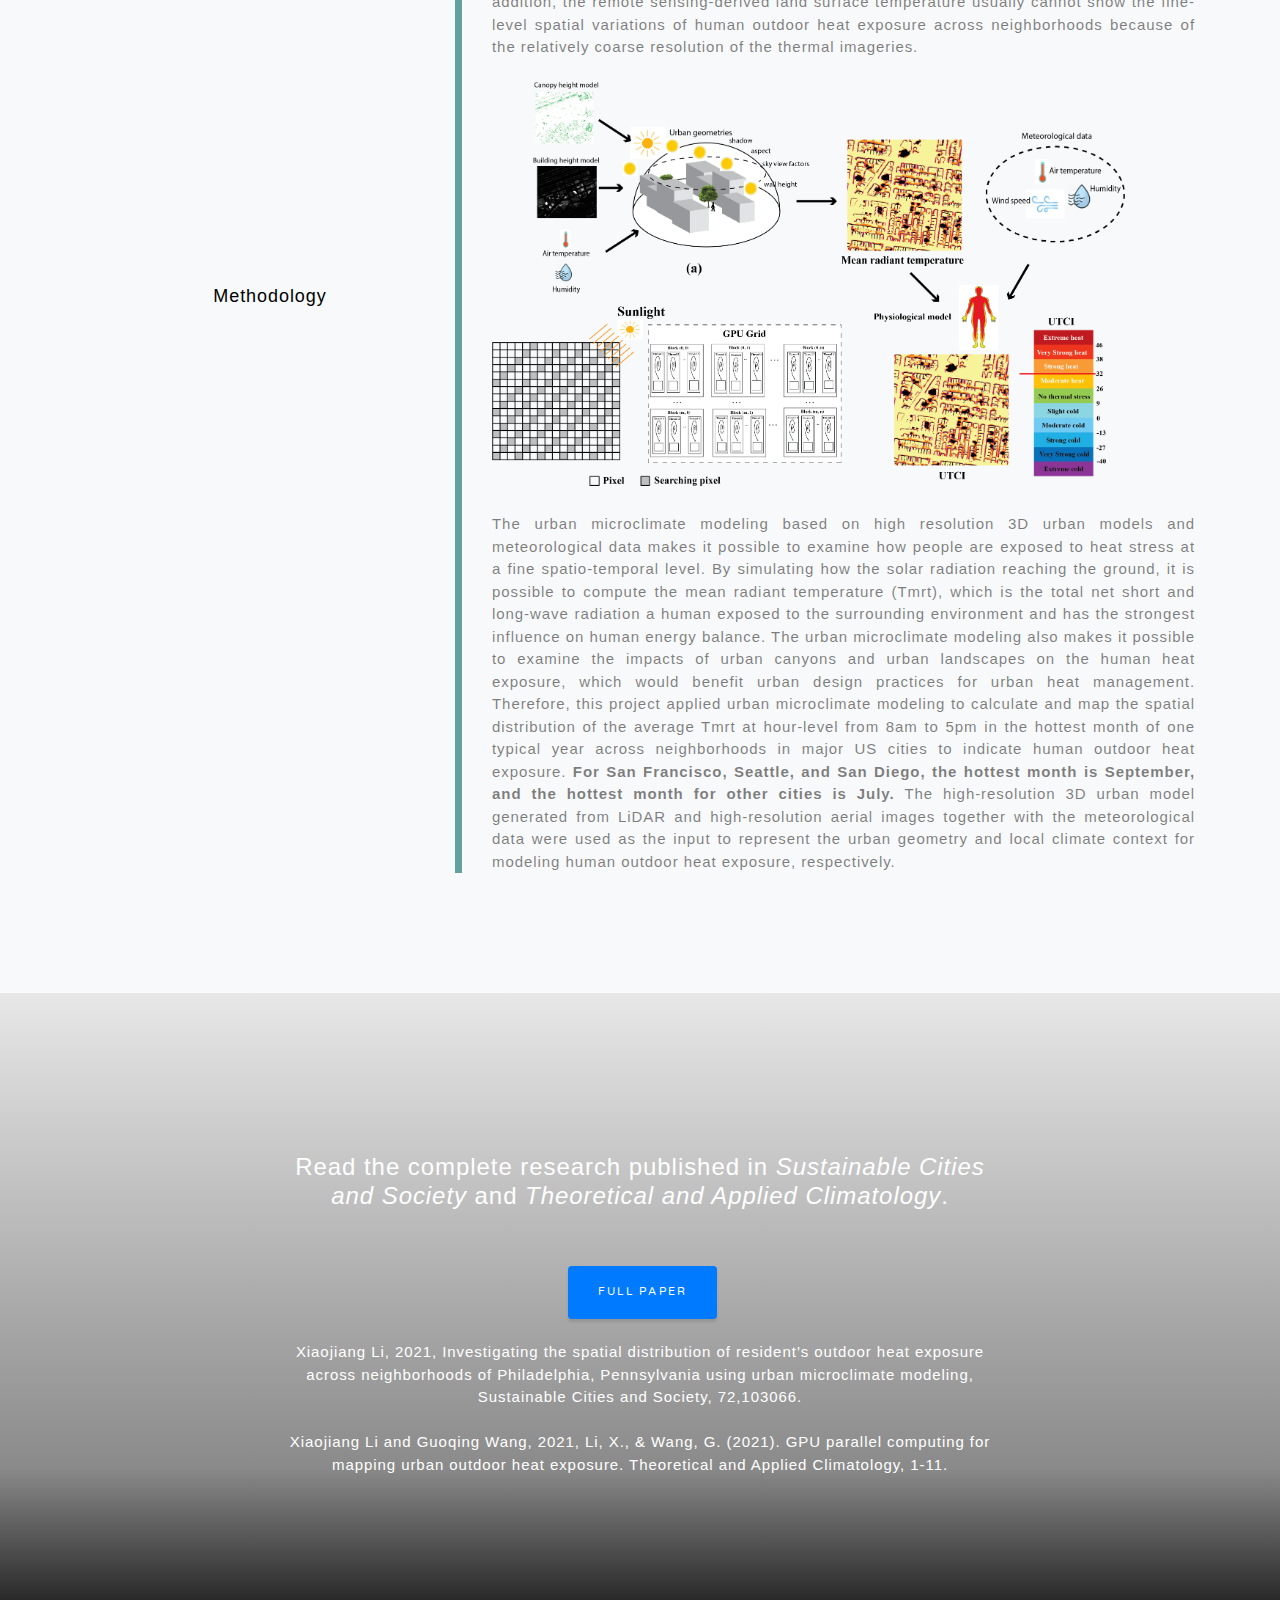
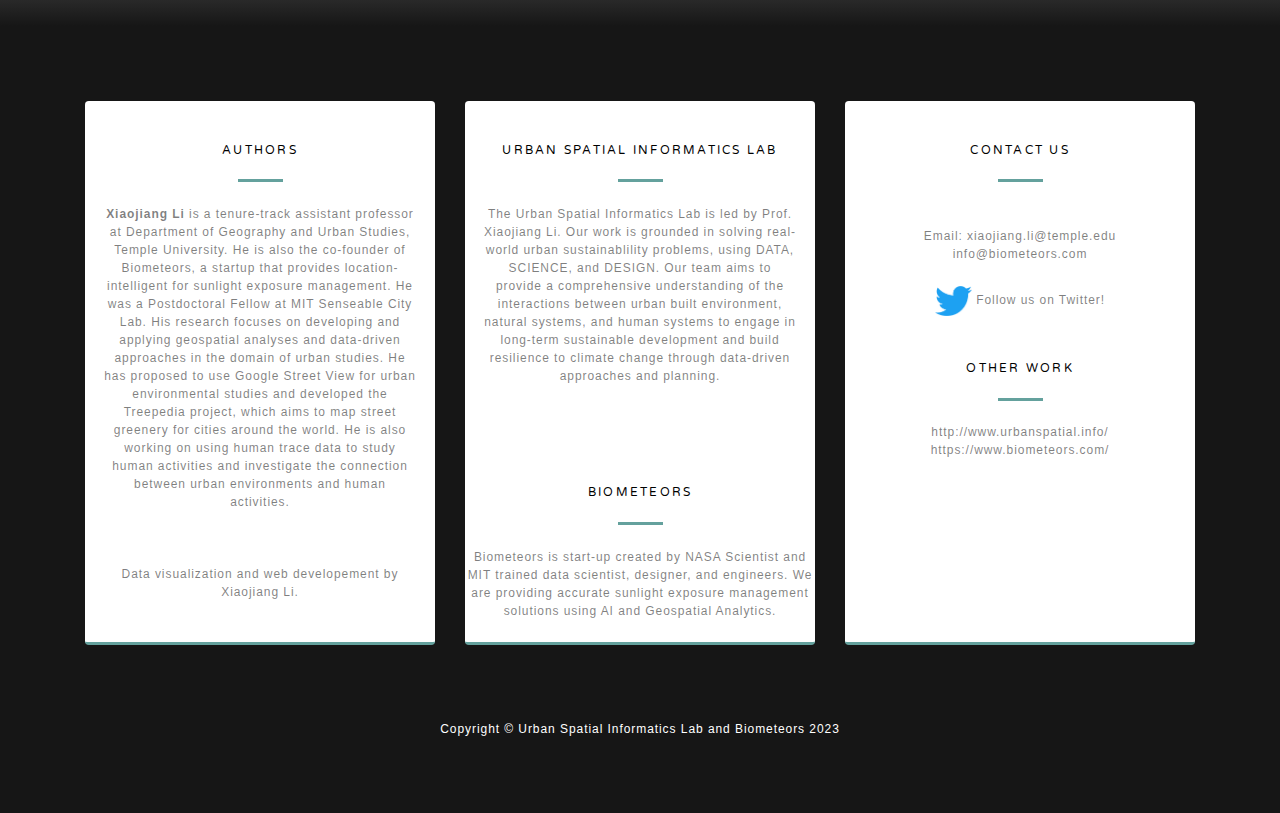
==== commit 122c9e6c: "update the heatexpo for seattle ad dc, because of the height uit from m to ft" ====
--- a/index.html
+++ b/index.html
@@ -577,7 +577,7 @@
                   </tr>
                   <tr>
                     <td>Std. Deviation</td>
-                    <td>2.3 <span>&#176;C</span></td>
+                    <td>2.1 <span>&#176;C</span></td>
                   </tr>
                 </table>
               </div>
@@ -596,11 +596,11 @@
                 <table style="width:75%; margin-left:auto;margin-right:auto;">
                   <tr>
                     <td>Mean value: </td>
-                    <td>32.8 <span>&#176;C</span></td>
-                  </tr>
-                  <tr>
-                    <td>Std. Deviation</td>
-                    <td>1.7 <span>&#176;C</span></td>
+                    <td>33.4 <span>&#176;C</span></td>
+                  </tr>
+                  <tr>
+                    <td>Std. Deviation</td>
+                    <td>1.6 <span>&#176;C</span></td>
                   </tr>
                 </table>
               </div>
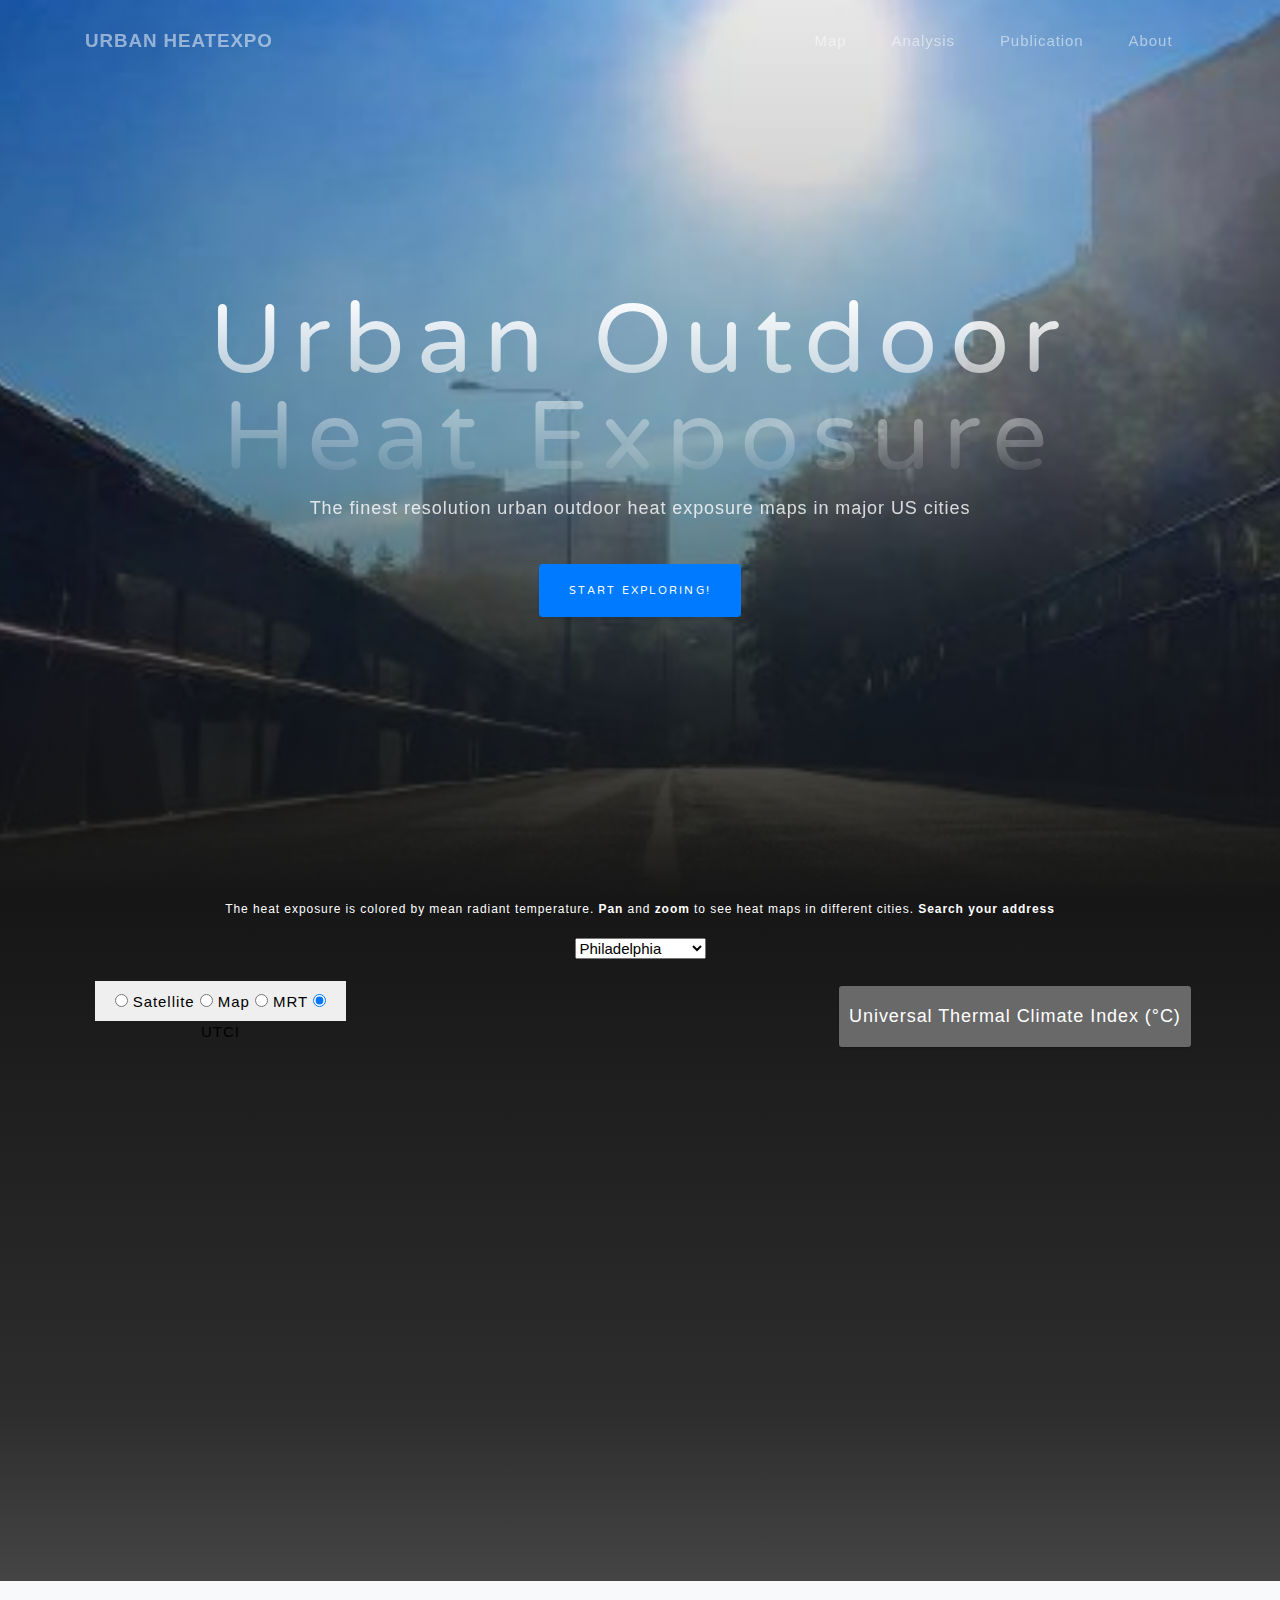
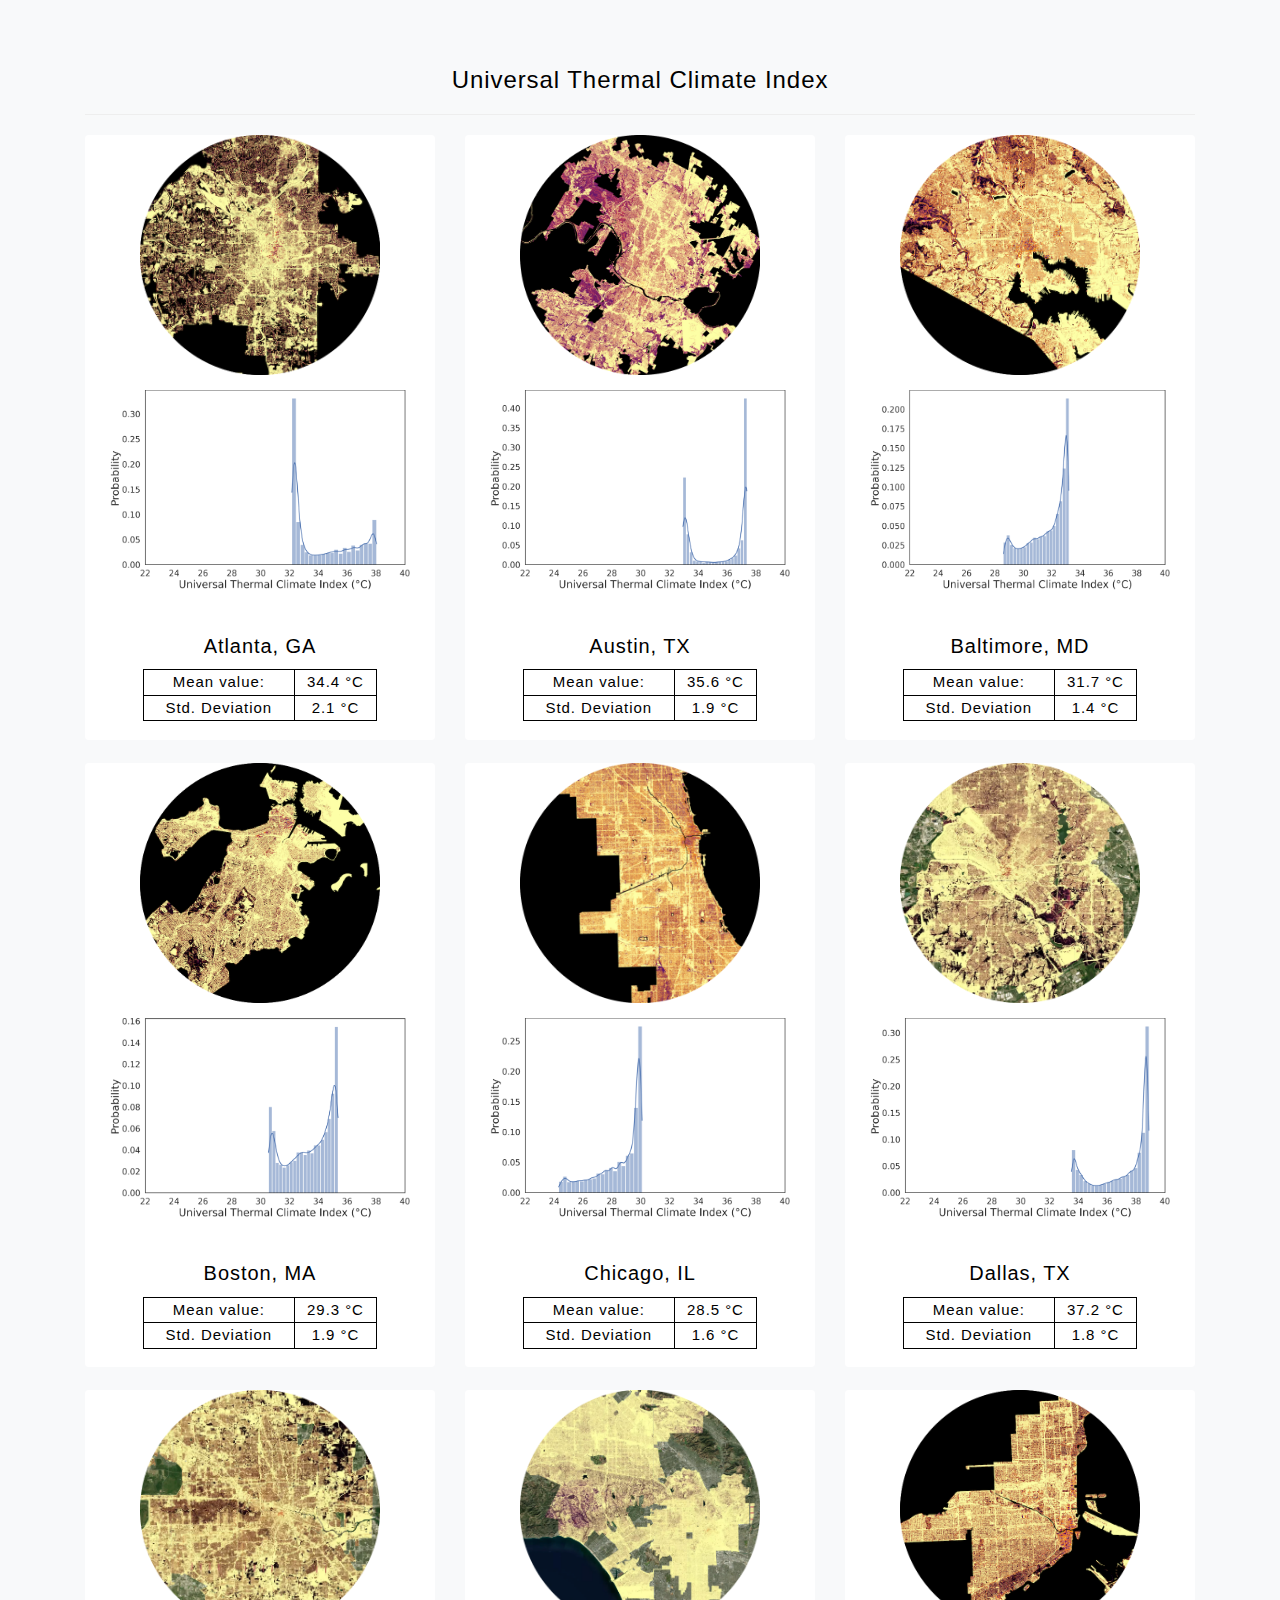
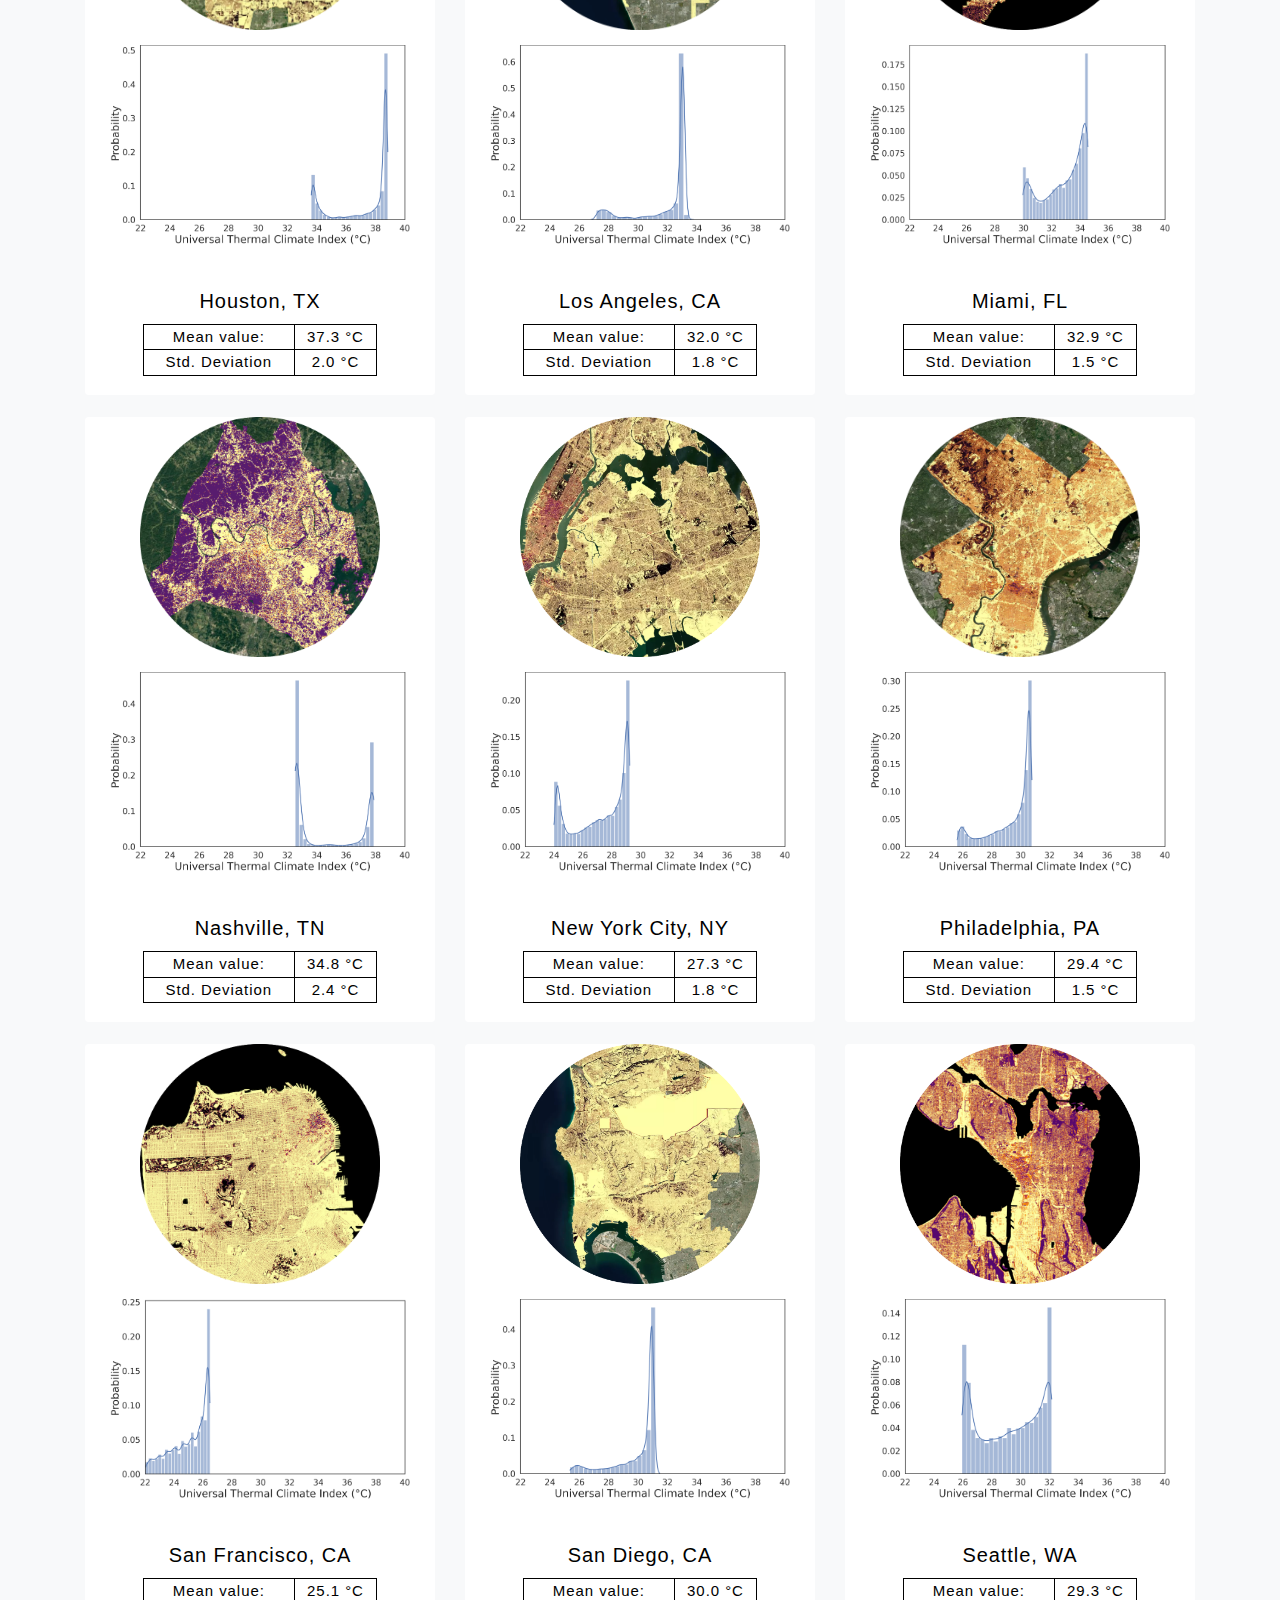
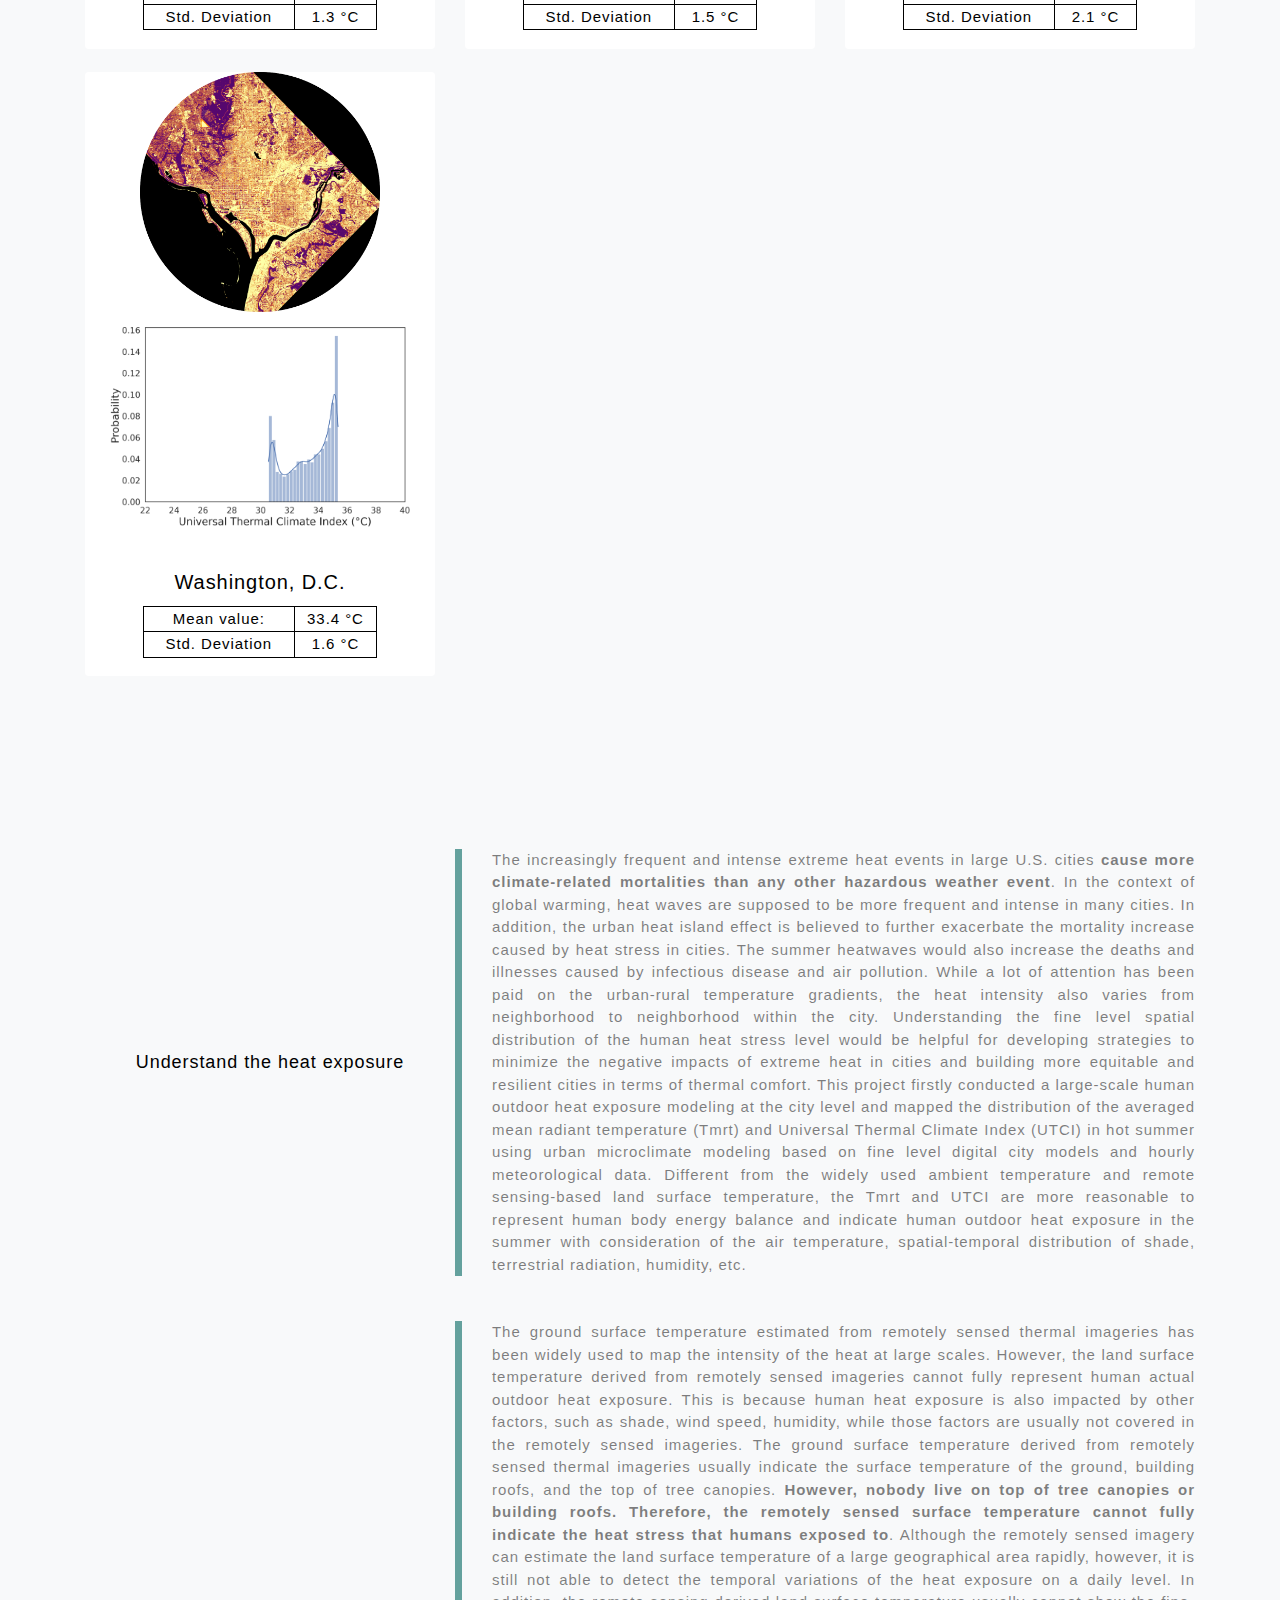
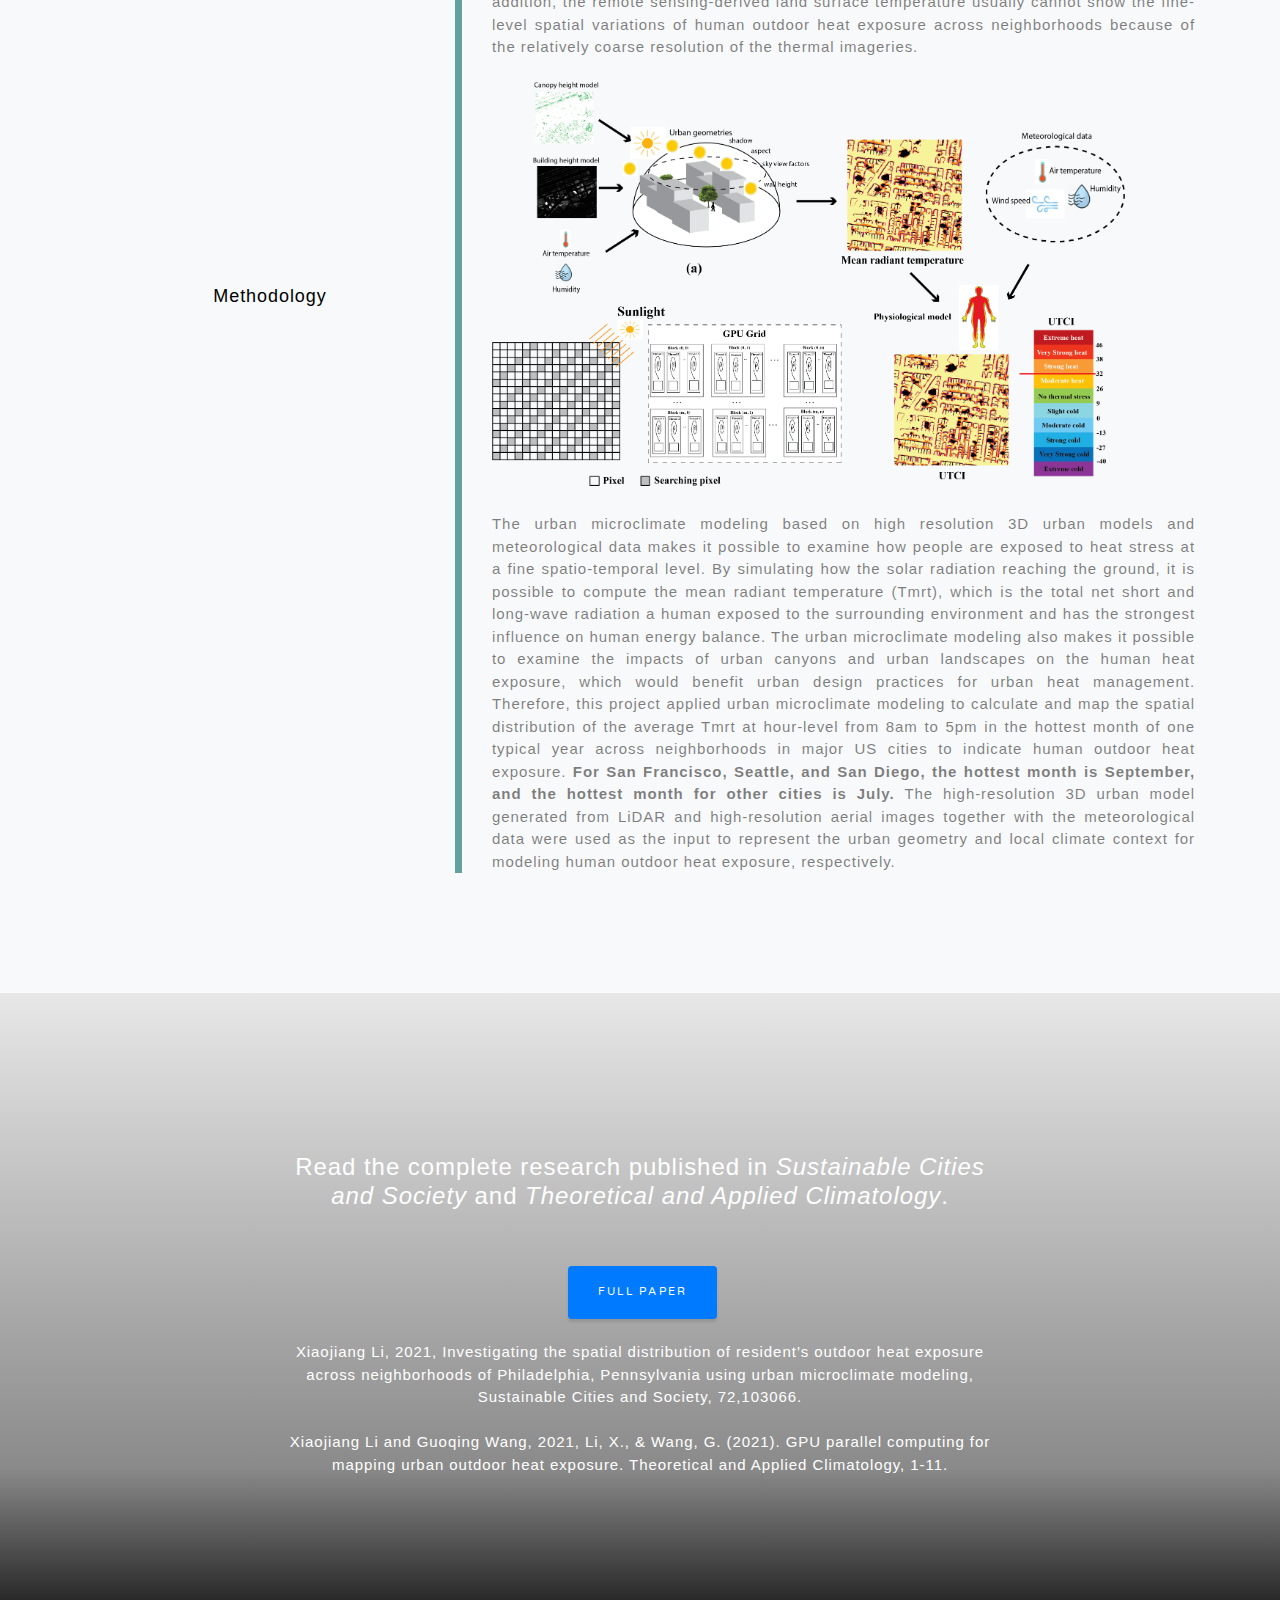
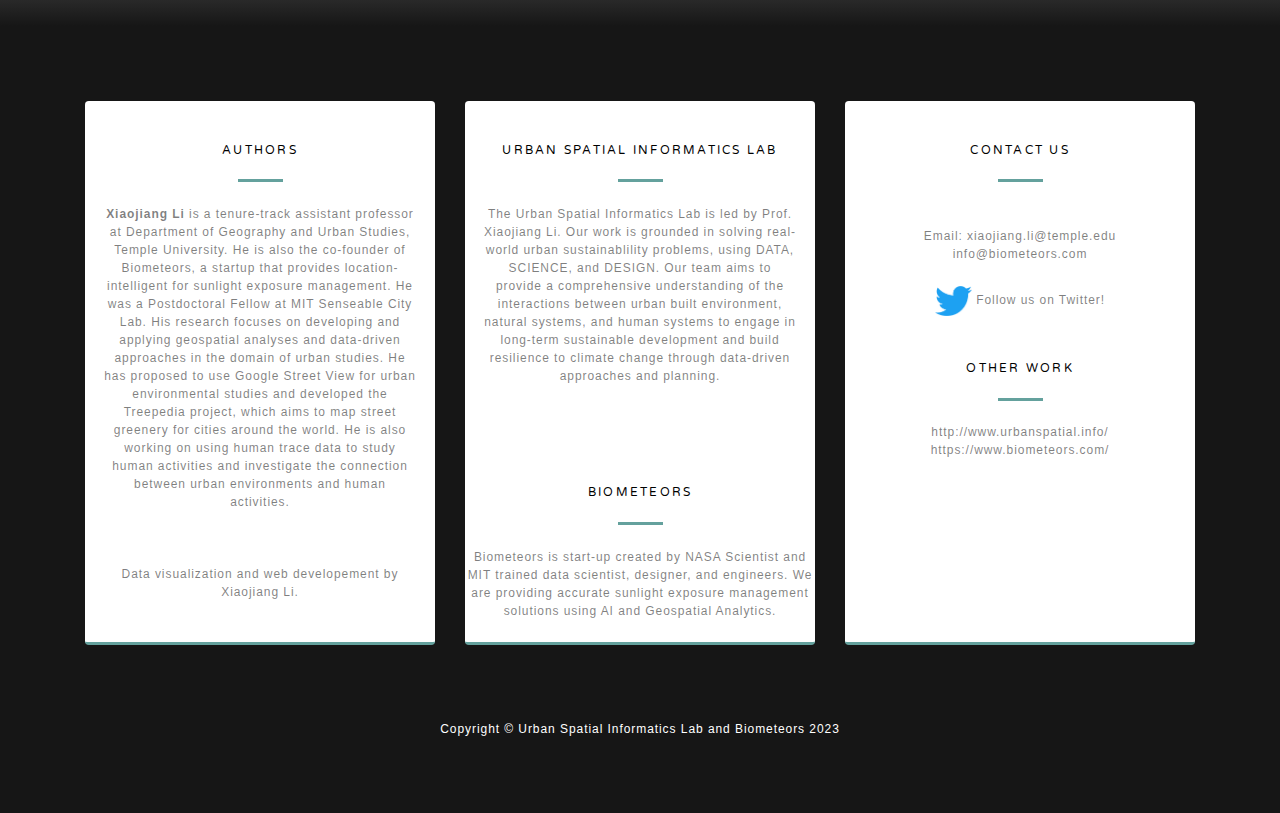
==== commit ced51867: "update data for chicago" ====
--- a/index.html
+++ b/index.html
@@ -308,7 +308,7 @@
                 <table style="width:75%; margin-left:auto;margin-right:auto;">
                   <tr>
                     <td>Mean value: </td>
-                    <td>27.9 <span>&#176;C</span></td>
+                    <td>28.5 <span>&#176;C</span></td>
                   </tr>
                   <tr>
                     <td>Std. Deviation</td>
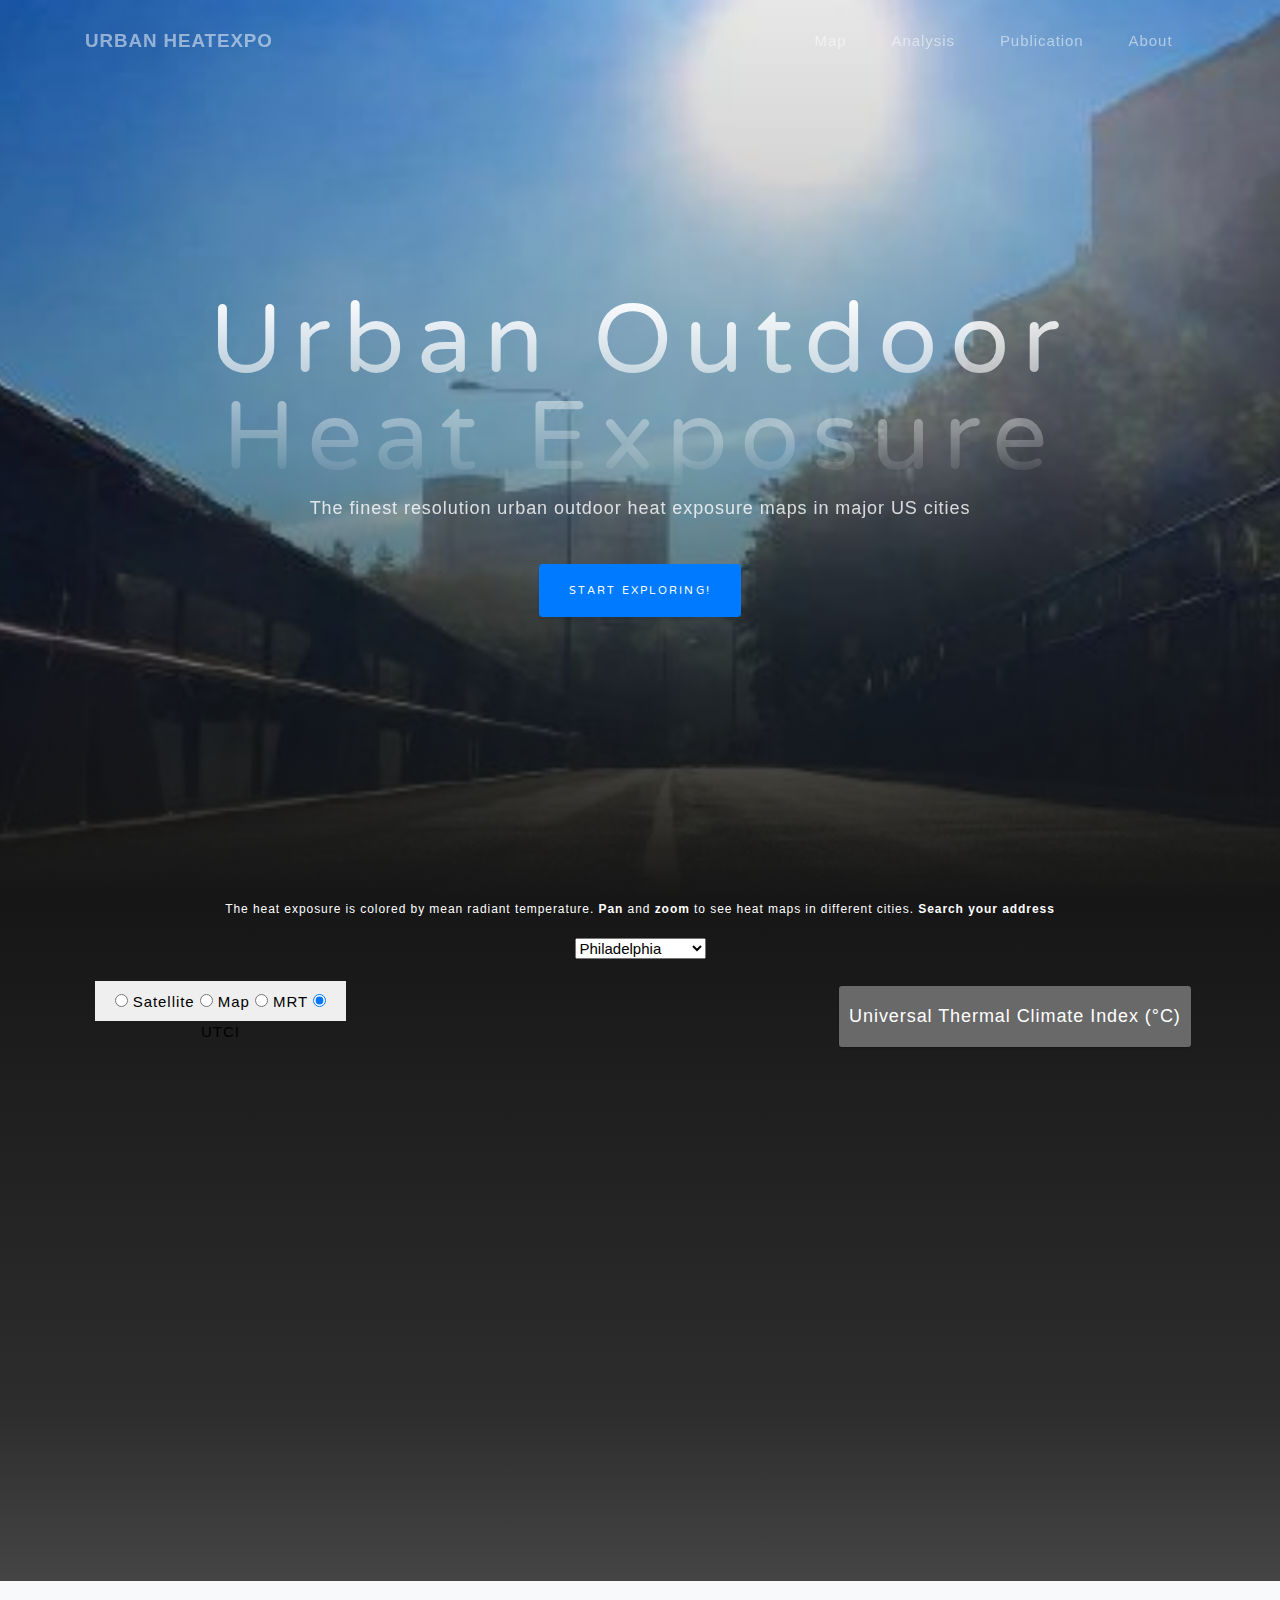
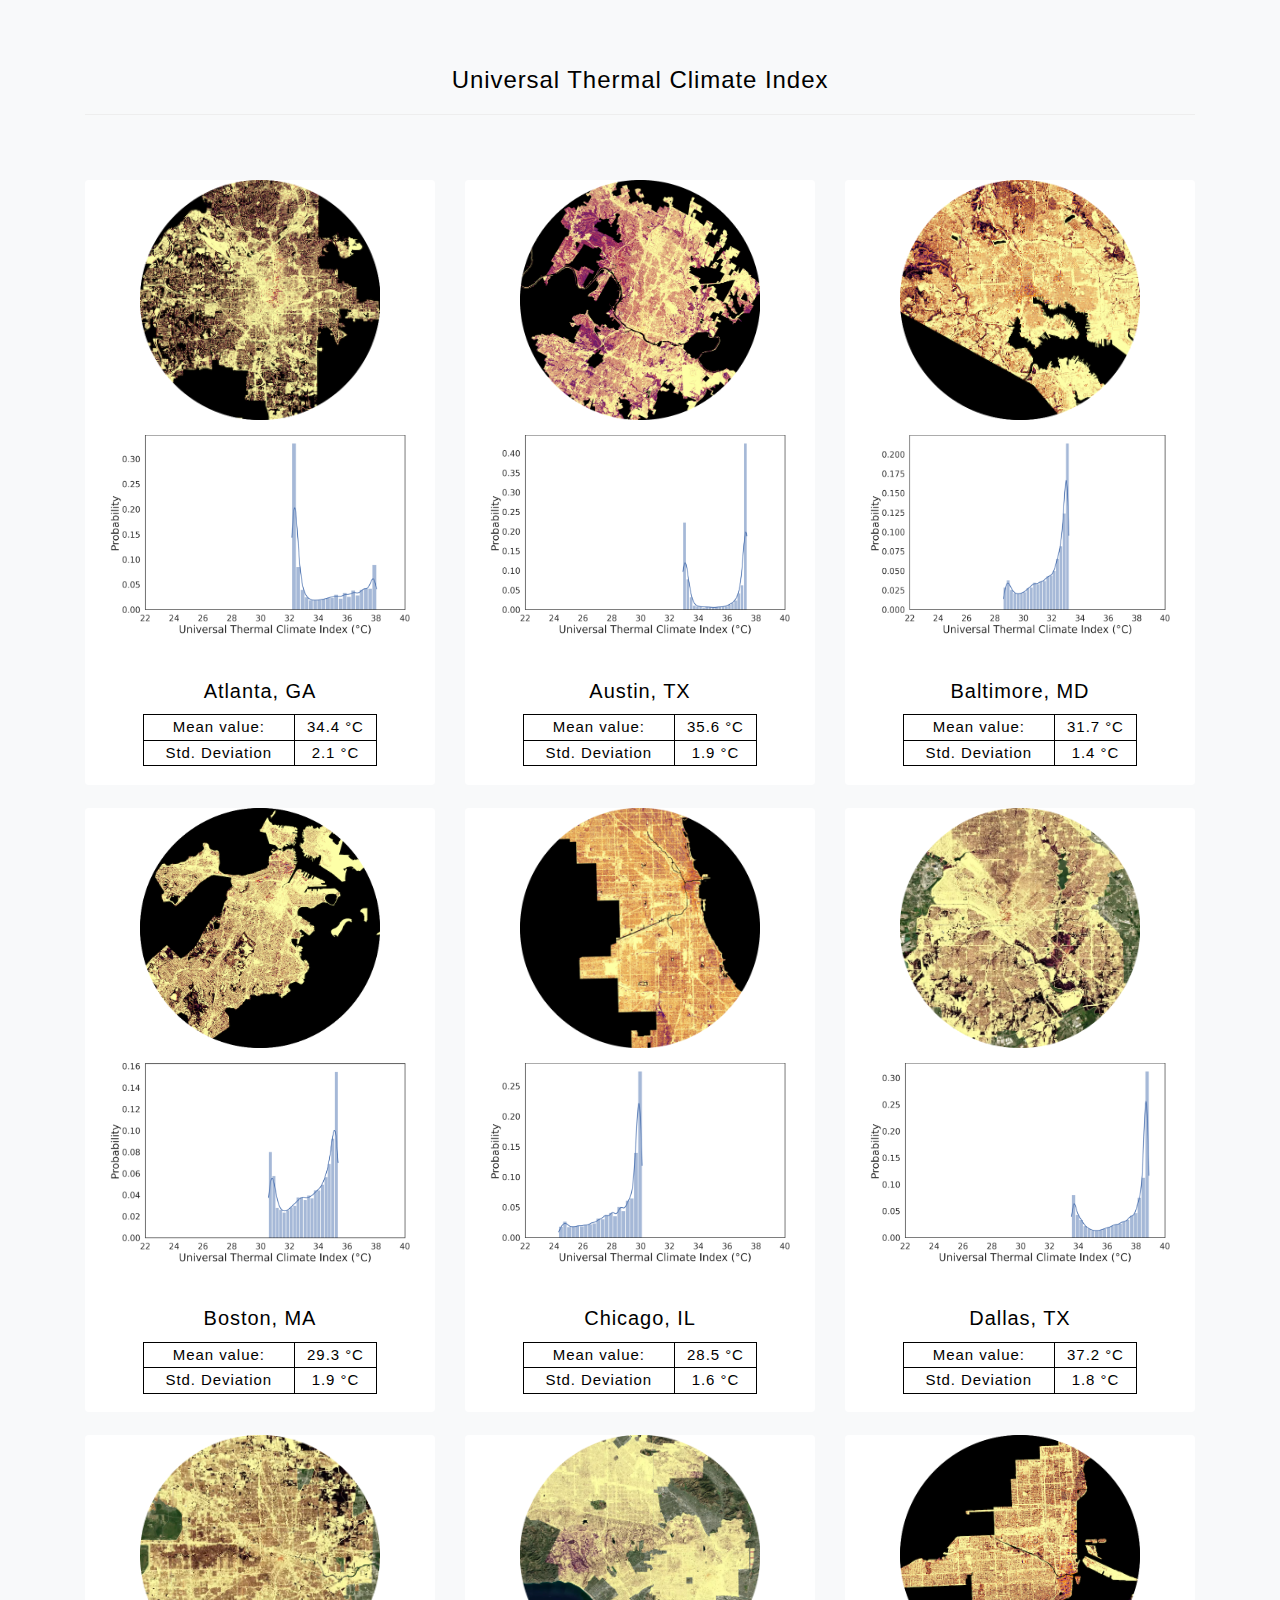
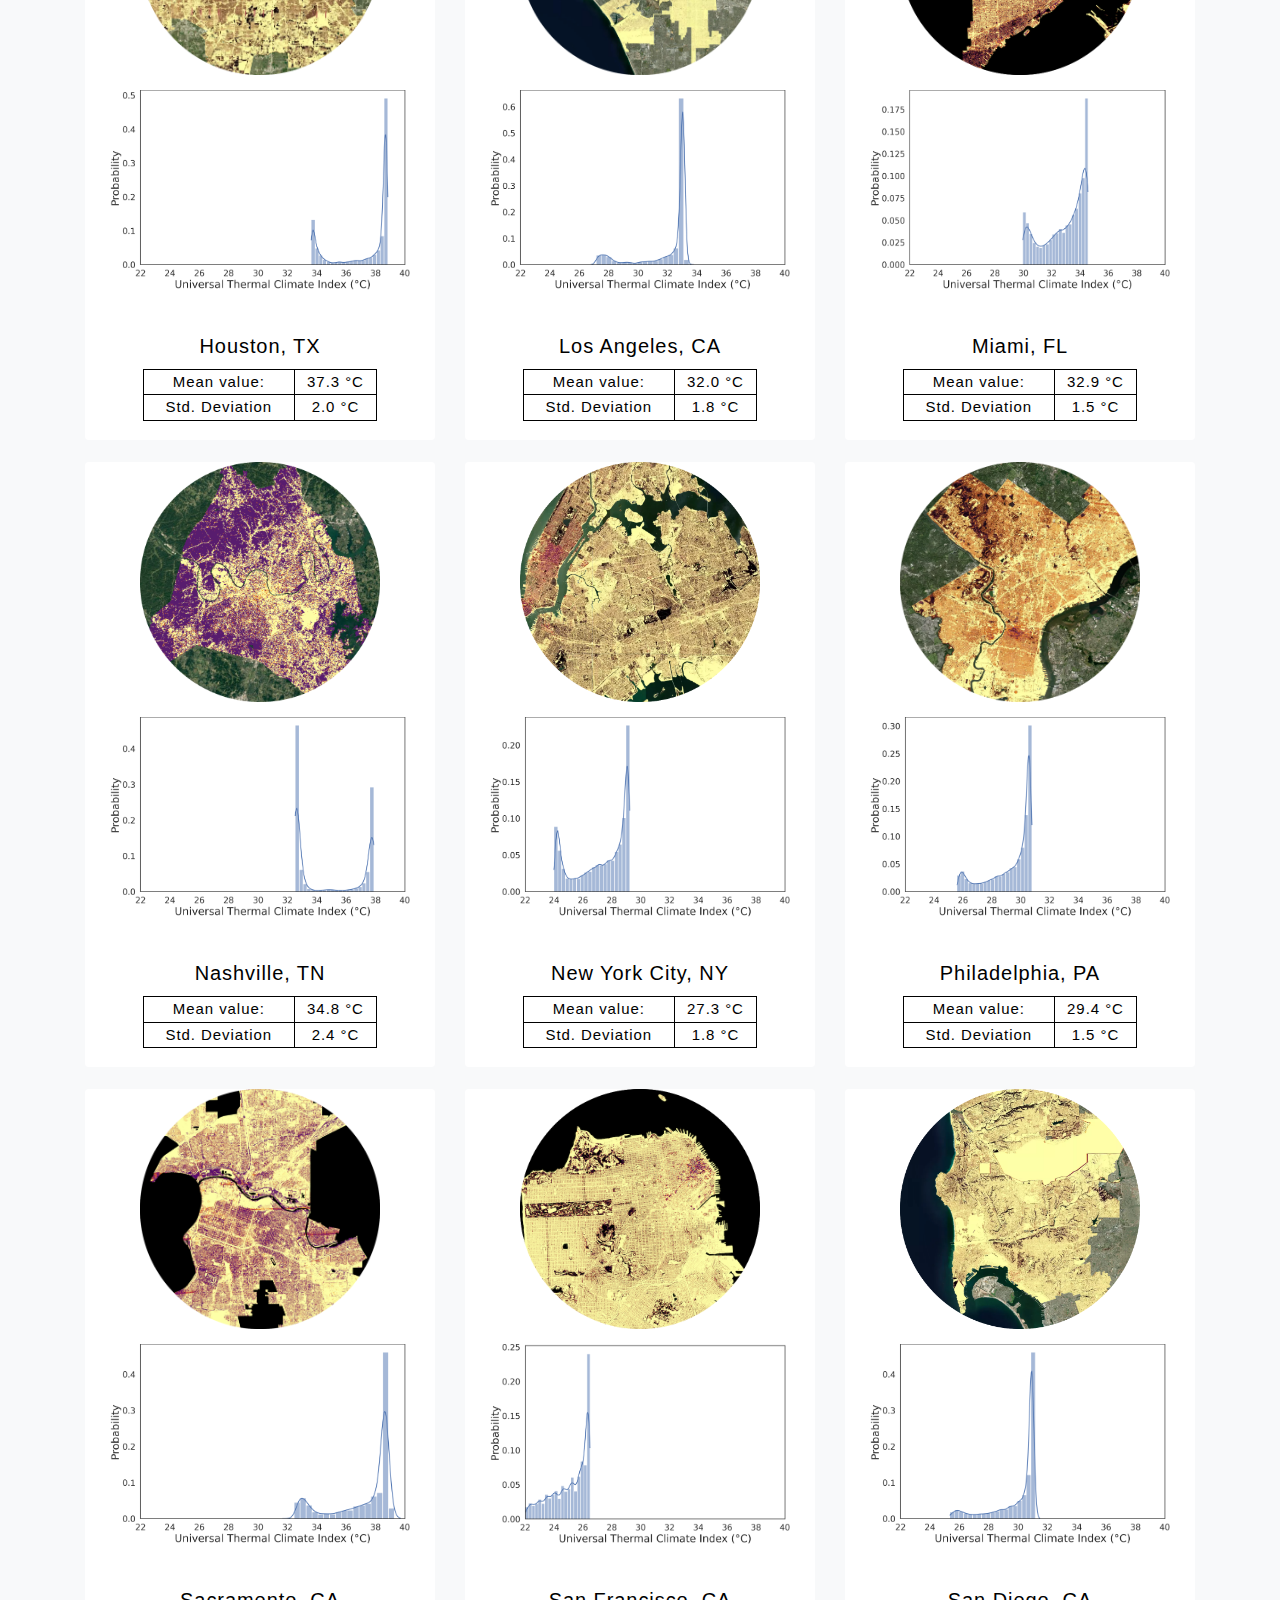
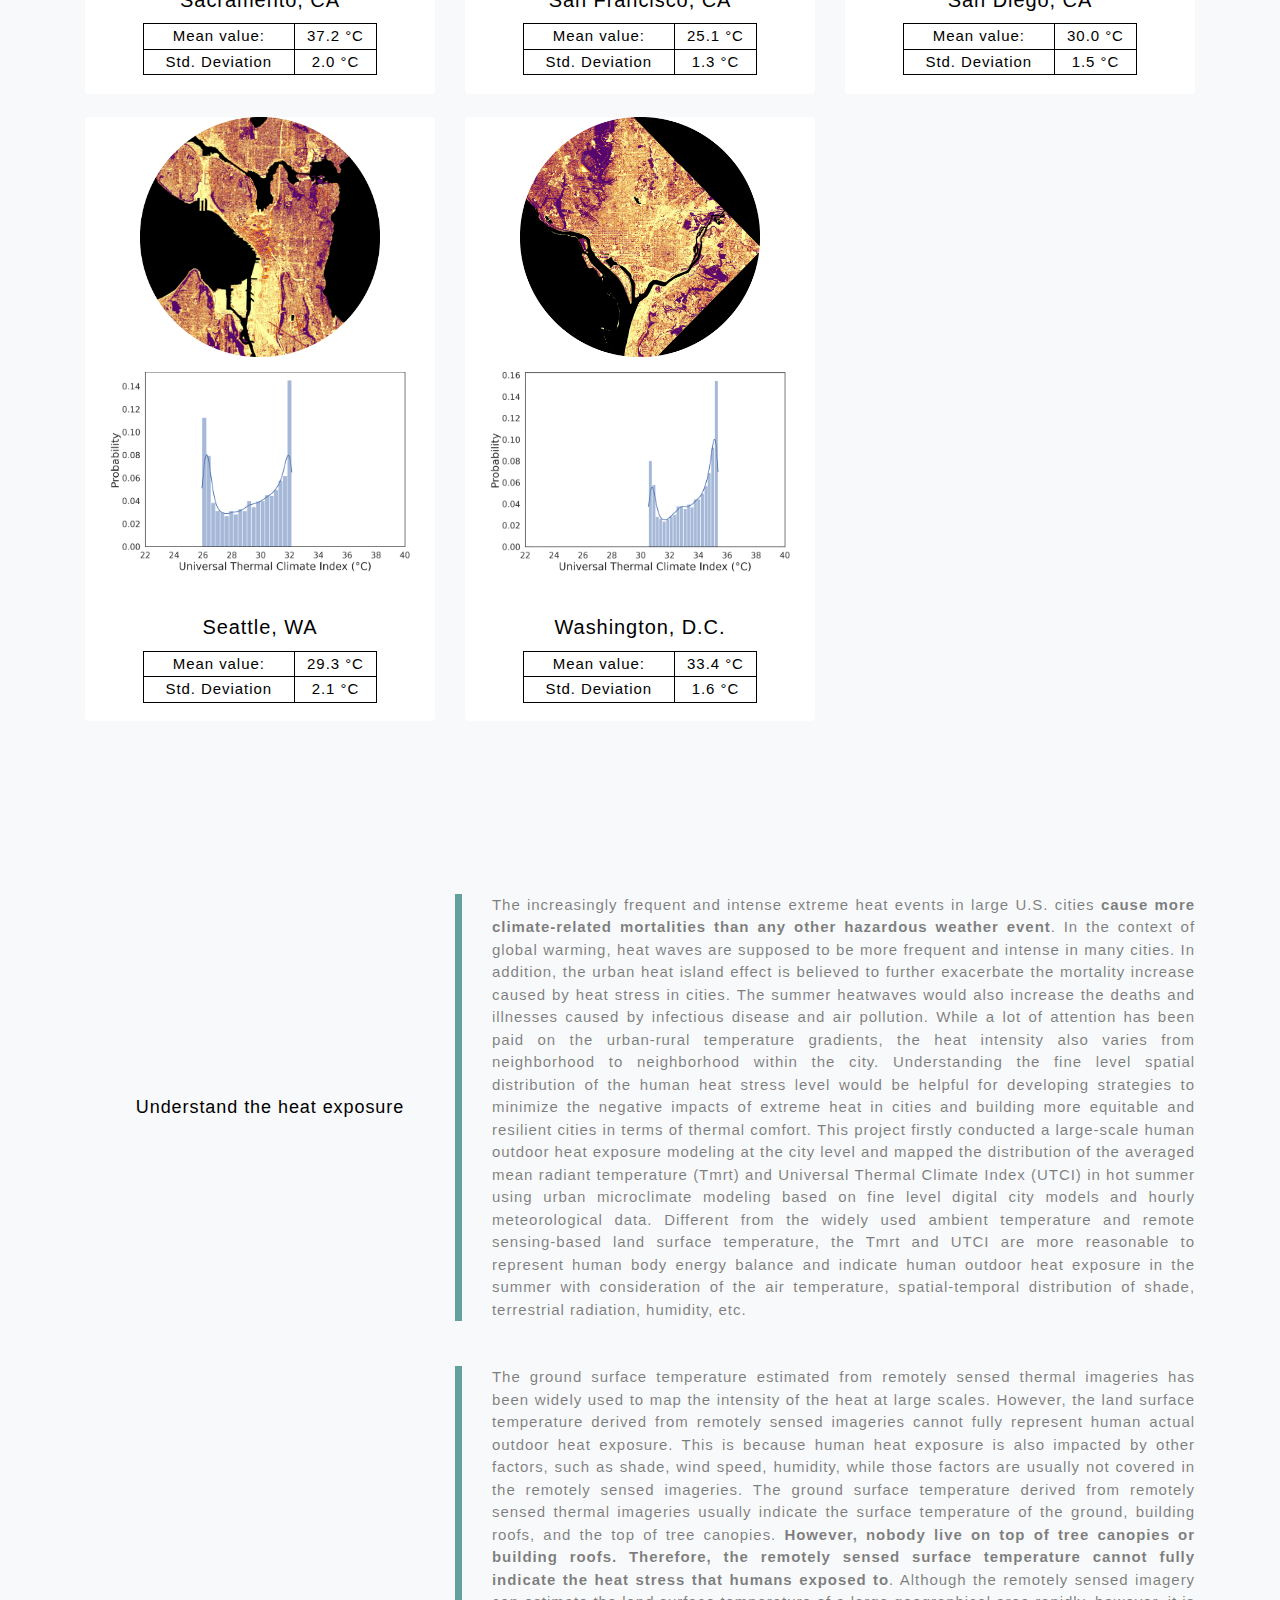
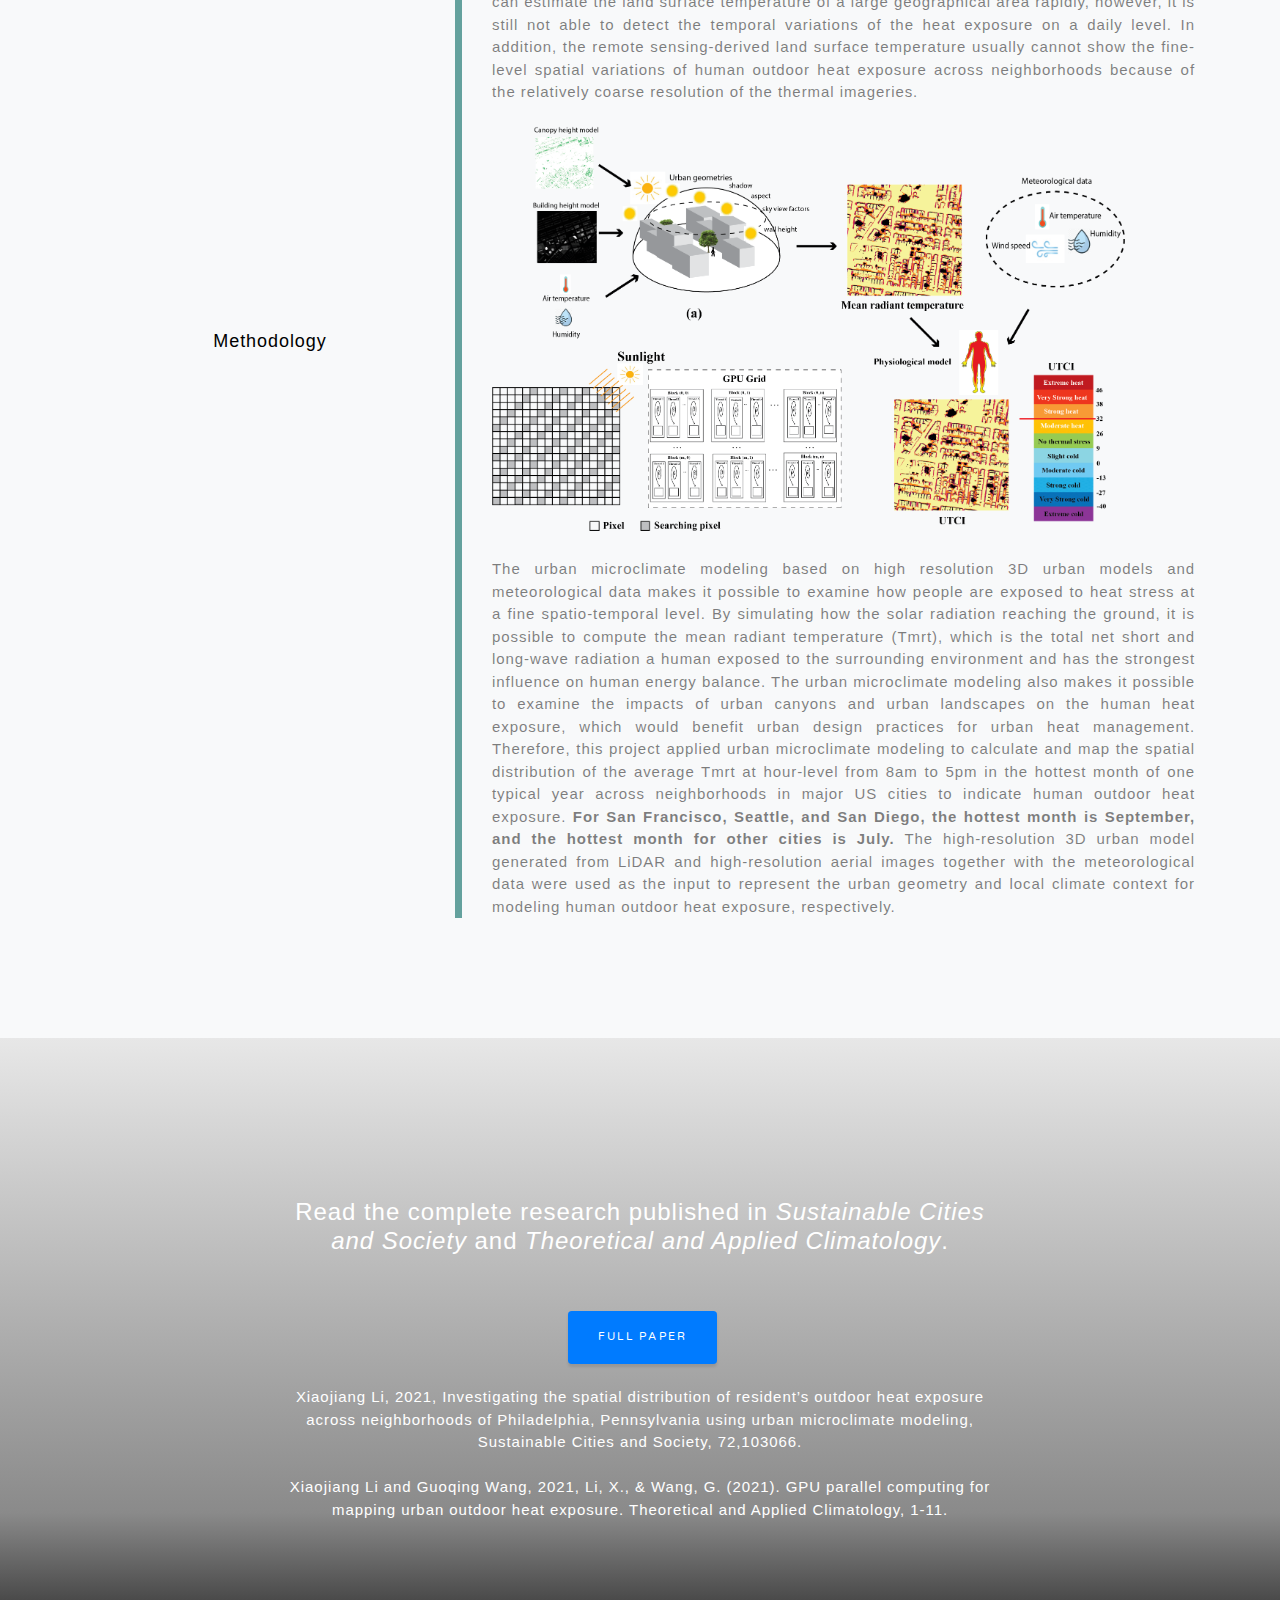
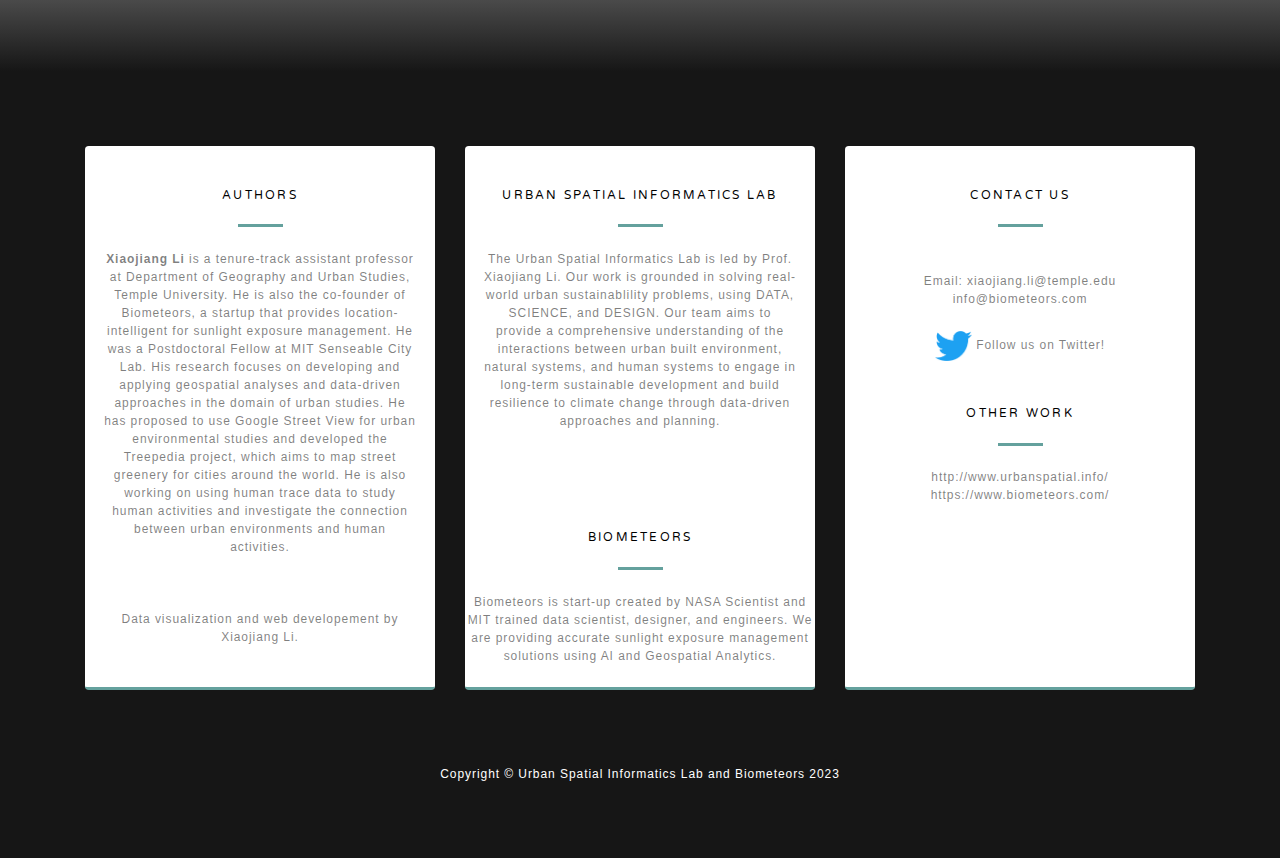
==== commit fa4e005c: "update the web, clean the code" ====
--- a/index.html
+++ b/index.html
@@ -119,13 +119,14 @@
                   <option value="chicago">Chicago</option>
                   <option value="dallas">Dallas</option>
                   <option value="houston">Houson</option>
-                  <option value="los angeles">Los Angeles</option>
+                  <option value="losangeles">Los Angeles</option>
                   <option value="miami">Miami</option>
                   <option value="nashville">Nashville</option>
-                  <option value="new york city">New York City</option>
+                  <option value="newyorkcity">New York City</option>
                   <option value="philadelphia" selected>Philadelphia</option>
-                  <option value="san francisco">San Francisco</option>
-                  <option value="san diego">San Diego</option>
+                  <option value="sacramento">Sacramento</option>
+                  <option value="sanfrancisco">San Francisco</option>
+                  <option value="sandiego">San Diego</option>
                   <option value="seattle">Seattle</option>
                   <option value="washington">Washington, DC</option>
                 </select>
@@ -187,6 +188,46 @@
         <div class="row text-center">
           
 
+
+        </div>
+      </div>
+
+
+      <div class="container" style="color: black">
+        <div class="row text-center">
+          <p></p>
+
+
+
+        </div>
+      </div>
+
+
+      <div class="container" style="color: black">
+        <div class="row text-center">
+          <p></p>
+
+
+
+        </div>
+      </div>
+
+      <div class="container" style="color: black">
+        <div class="row text-center">
+          <p></p>
+
+
+
+        </div>
+      </div>
+
+
+      <div class="container" style="color: black">
+        <div class="row text-center">
+          <p></p>
+
+
+          <!-- Atlanta -->
           <div class="col-lg-4 col-md-4 mb-4">
             <div class="card h-100" style = "border: 0px">
               <a href="#about"  onclick="fly2cityHeatMap('atlanta')" class = "index_image js-scroll-trigger" target="_blank" rel="noopener noreferrer">
@@ -210,7 +251,7 @@
             </div>
           </div>
 
-
+          <!-- Austin -->
           <div class="col-lg-4 col-md-4 mb-4">
             <div class="card h-100" style = "border: 0px">
               <a href="#about"  onclick="fly2cityHeatMap('austin')" class = "index_image js-scroll-trigger" target="_blank" rel="noopener noreferrer">
@@ -234,7 +275,7 @@
             </div>
           </div>
 
-
+          <!-- Baltimore -->
           <div class="col-lg-4 col-md-4 mb-4">
             <div class="card h-100" style = "border: 0px">
               <a href="#about"  onclick="fly2cityHeatMap('baltimore')" class = "index_image js-scroll-trigger" target="_blank" rel="noopener noreferrer">
@@ -257,21 +298,8 @@
               </div>
             </div>
           </div>
-          
-
-
-
-
-        </div>
-      </div>
-
-
-
-
-      <div class="container" style="color: black">
-        <div class="row text-center">
-          <p></p>
-
+
+          <!-- Boston -->
           <div class="col-lg-4 col-md-4 mb-4">
             <div class="card h-100" style = "border: 0px">
               <a href="#about"  onclick="fly2cityHeatMap('boston')" class = "index_image js-scroll-trigger" target="_blank" rel="noopener noreferrer">
@@ -295,7 +323,7 @@
             </div>
           </div>
 
-
+          <!-- Chicago -->
           <div class="col-lg-4 col-md-4 mb-4">
             <div class="card h-100" style = "border: 0px">
               <a href="#about"  onclick="fly2cityHeatMap('chicago')" class = "index_image js-scroll-trigger" target="_blank" rel="noopener noreferrer">
@@ -319,7 +347,7 @@
             </div>
           </div>
 
-
+          <!-- Dallas -->
           <div class="col-lg-4 col-md-4 mb-4">
             <div class="card h-100" style = "border: 0px">
               <a href="#about"  onclick="fly2cityHeatMap('dallas')" class = "index_image js-scroll-trigger" target="_blank" rel="noopener noreferrer">
@@ -341,18 +369,8 @@
               </div>
             </div>
           </div>
-          
-
-
-
-        </div>
-      </div>
-
-
-      <div class="container" style="color: black">
-        <div class="row text-center">
-          <p></p>
-
+
+          <!-- Houston -->
           <div class="col-lg-4 col-md-4 mb-4">
             <div class="card h-100" style = "border: 0px">
               <a href="#about"  onclick="fly2cityHeatMap('houston')" class = "index_image js-scroll-trigger" target="_blank" rel="noopener noreferrer">
@@ -375,9 +393,10 @@
             </div>
           </div>
 
-          <div class="col-lg-4 col-md-4 mb-4">
-            <div class="card h-100" style = "border: 0px">
-              <a href="#about"  onclick="fly2cityHeatMap('los angeles')" class = "index_image js-scroll-trigger" target="_blank" rel="noopener noreferrer">
+          <!-- LA -->
+          <div class="col-lg-4 col-md-4 mb-4">
+            <div class="card h-100" style = "border: 0px">
+              <a href="#about"  onclick="fly2cityHeatMap('losangeles')" class = "index_image js-scroll-trigger" target="_blank" rel="noopener noreferrer">
                 <img class="card-img-top" src="img/mrt0/la.png" alt="" style="width: 240px; height: 240px">
                 <img class="card-img-top" src="img/utci0-histogram/histogram-la.png" alt="" style="width: 300px; height: 200px">
               </a>
@@ -397,7 +416,7 @@
             </div>
           </div>
 
-
+          <!-- miami -->
           <div class="col-lg-4 col-md-4 mb-4">
             <div class="card h-100" style = "border: 0px">
               <a href="#about"  onclick="fly2cityHeatMap('miami')" class = "index_image js-scroll-trigger" target="_blank" rel="noopener noreferrer">
@@ -422,18 +441,7 @@
             </div>
           </div>
 
-
-
-
-        </div>
-      </div>
-
-
-
-      <div class="container" style="color: black">
-        <div class="row text-center">
-          <p></p>
-
+          <!-- nashville -->
           <div class="col-lg-4 col-md-4 mb-4">
             <div class="card h-100" style = "border: 0px">
               <a href="#about"  onclick="fly2cityHeatMap('nashville')" class = "index_image js-scroll-trigger" target="_blank" rel="noopener noreferrer">
@@ -456,10 +464,10 @@
             </div>
           </div>
 
-
-          <div class="col-lg-4 col-md-4 mb-4">
-            <div class="card h-100" style = "border: 0px">
-              <a href="#about"  onclick="fly2cityHeatMap('new york city')" class = "index_image js-scroll-trigger" target="_blank" rel="noopener noreferrer">
+          <!-- nyc -->
+          <div class="col-lg-4 col-md-4 mb-4">
+            <div class="card h-100" style = "border: 0px">
+              <a href="#about"  onclick="fly2cityHeatMap('newyorkcity')" class = "index_image js-scroll-trigger" target="_blank" rel="noopener noreferrer">
                 <img class="card-img-top" src="img/mrt0/nyc.png" alt="" style="width: 240px; height: 240px">
                 <img class="card-img-top" src="img/utci0-histogram/histogram-new_york.png" alt="" style="width: 300px; height: 200px">
               </a>
@@ -480,7 +488,7 @@
             </div>
           </div>
 
-
+          <!-- philadelphia -->
           <div class="col-lg-4 col-md-4 mb-4">
             <div class="card h-100" style = "border: 0px">
               <a href="#about" onclick="fly2cityHeatMap('philadelphia')" class = "index_image js-scroll-trigger" target="_blank" rel="noopener noreferrer">
@@ -502,23 +510,35 @@
               </div>
             </div>
           </div>
+
           
-
-
-
-        </div>
-      </div>
-
-
-
-
-      <div class="container" style="color: black">
-        <div class="row text-center">
-          <p></p>
-
-          <div class="col-lg-4 col-md-4 mb-4">
-            <div class="card h-100" style = "border: 0px">
-              <a href="#about"  onclick="fly2cityHeatMap('san francisco')" class = "index_image js-scroll-trigger" target="_blank" rel="noopener noreferrer">
+          <!-- sacramento -->
+          <div class="col-lg-4 col-md-4 mb-4">
+            <div class="card h-100" style = "border: 0px">
+              <a href="#about"  onclick="fly2cityHeatMap('sacramento')" class = "index_image js-scroll-trigger" target="_blank" rel="noopener noreferrer">
+                <img class="card-img-top" src="img/mrt0/sacramento.png" alt="" style="width: 240px; height: 240px">
+                <img class="card-img-top" src="img/utci0-histogram/histogram-sacramento.png" alt="" style="width: 300px; height: 200px">
+              </a>
+              <div class="card-body">
+                <h4 class="card-title">Sacramento, CA</h4>
+                <table style="width:75%; margin-left:auto;margin-right:auto;">
+                  <tr>
+                    <td>Mean value: </td>
+                    <td>37.2 <span>&#176;C</span></td>
+                  </tr>
+                  <tr>
+                    <td>Std. Deviation</td>
+                    <td>2.0 <span>&#176;C</span></td>
+                  </tr>
+                </table>
+              </div>
+            </div>
+          </div>
+
+          <!-- san francisco -->
+          <div class="col-lg-4 col-md-4 mb-4">
+            <div class="card h-100" style = "border: 0px">
+              <a href="#about"  onclick="fly2cityHeatMap('sanfrancisco')" class = "index_image js-scroll-trigger" target="_blank" rel="noopener noreferrer">
                 <img class="card-img-top" src="img/mrt0/sanfrancisco.png" alt="" style="width: 240px; height: 240px">
                 <img class="card-img-top" src="img/utci0-histogram/histogram-san_francisco.png" alt="" style="width: 300px; height: 200px">
               </a>
@@ -538,9 +558,10 @@
             </div>
           </div>
 
-          <div class="col-lg-4 col-md-4 mb-4">
-            <div class="card h-100" style = "border: 0px">
-              <a href="#about"  onclick="fly2cityHeatMap('san diego')" class = "index_image js-scroll-trigger" target="_blank" rel="noopener noreferrer">
+          <!-- san diego -->
+          <div class="col-lg-4 col-md-4 mb-4">
+            <div class="card h-100" style = "border: 0px">
+              <a href="#about"  onclick="fly2cityHeatMap('sandiego')" class = "index_image js-scroll-trigger" target="_blank" rel="noopener noreferrer">
                 <img class="card-img-top" src="img/mrt0/sandiego.png" alt="" style="width: 240px; height: 240px">
                 <img class="card-img-top" src="img/utci0-histogram/histogram-sandiego.png" alt="" style="width: 300px; height: 200px">
               </a>
@@ -560,7 +581,8 @@
               </div>
             </div>
           </div>
-
+          
+          <!-- seattle -->
           <div class="col-lg-4 col-md-4 mb-4">
             <div class="card h-100" style = "border: 0px">
               <a href="#about"  onclick="fly2cityHeatMap('seattle')" class = "index_image js-scroll-trigger" target="_blank" rel="noopener noreferrer">
@@ -584,6 +606,7 @@
             </div>
           </div>
           
+          <!-- dc -->
           <div class="col-lg-4 col-md-4 mb-4">
             <div class="card h-100" style = "border: 0px">
               <a href="#about"  onclick="fly2cityHeatMap('washington')" class = "index_image js-scroll-trigger" target="_blank" rel="noopener noreferrer">
@@ -606,11 +629,8 @@
               </div>
             </div>
           </div>
-
-
-        </div>
-      </div>
-
+        </div>
+      </div>
     </section>
 
 
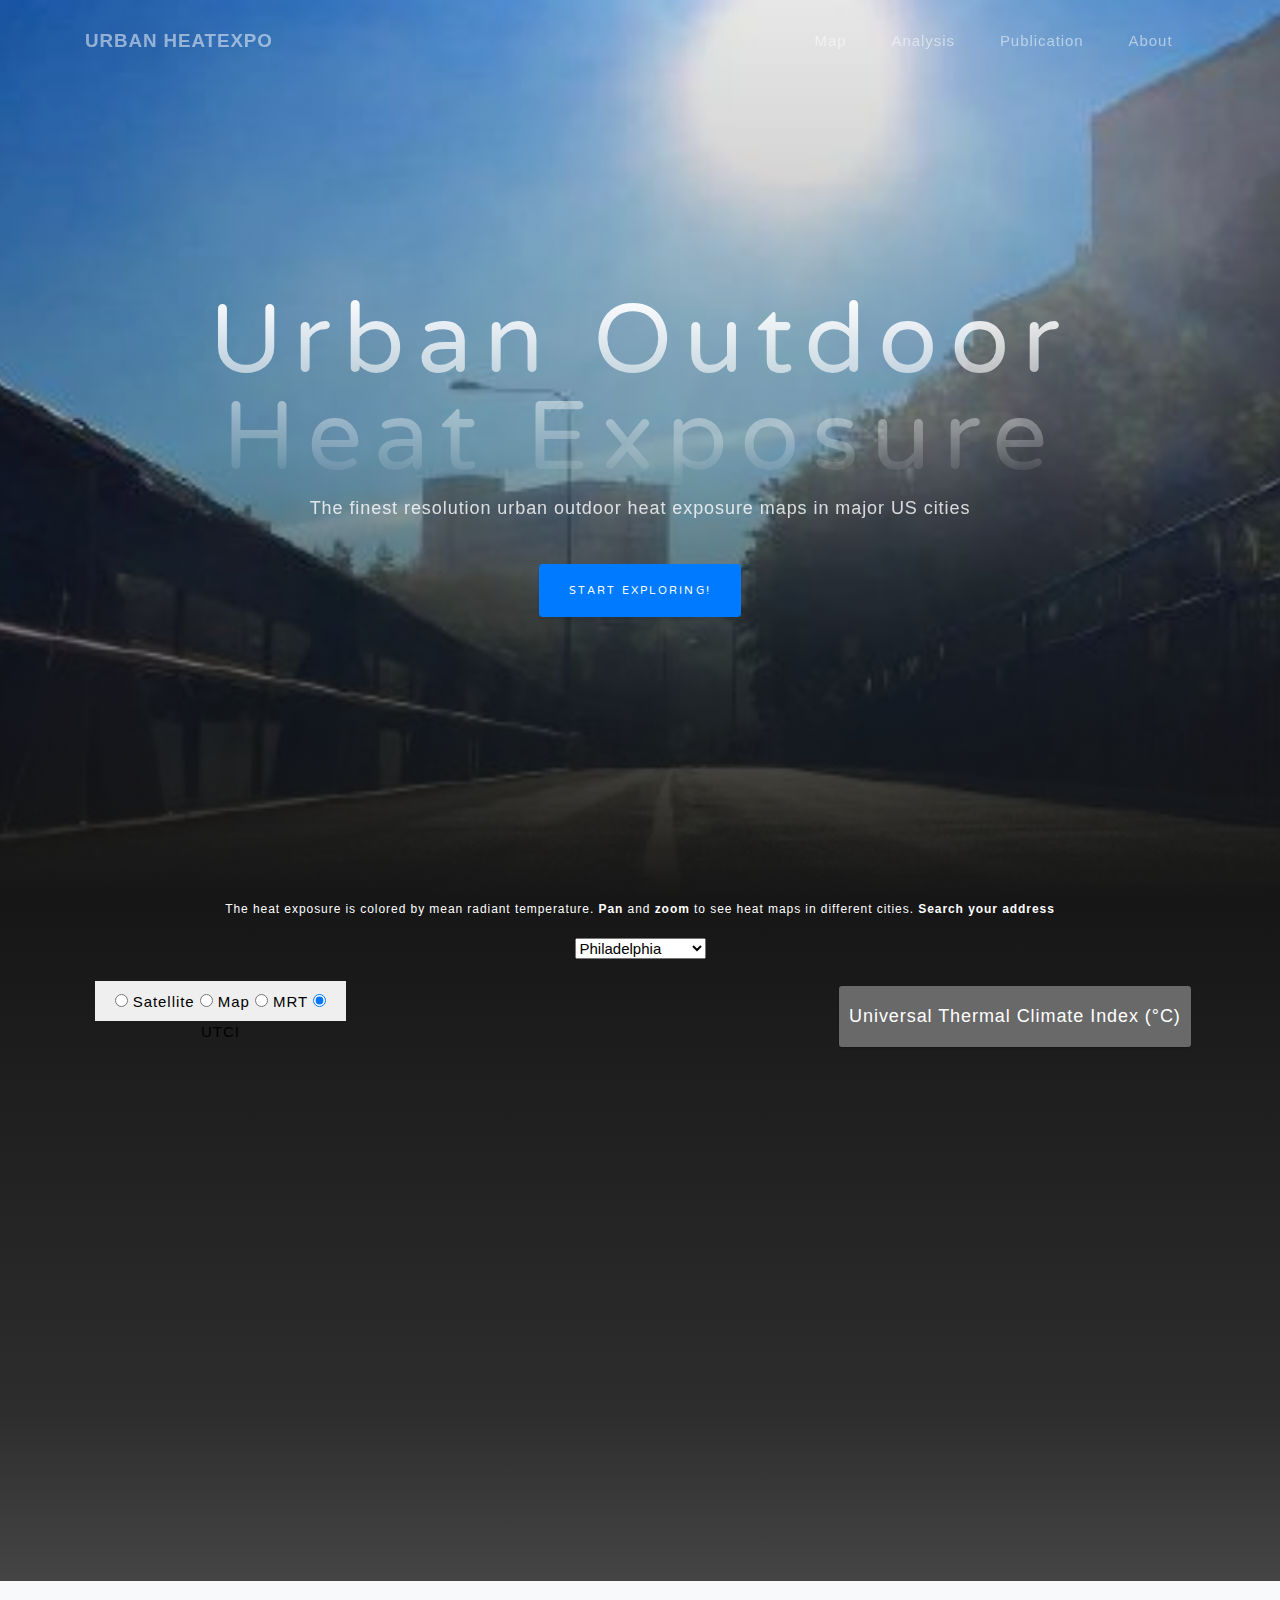
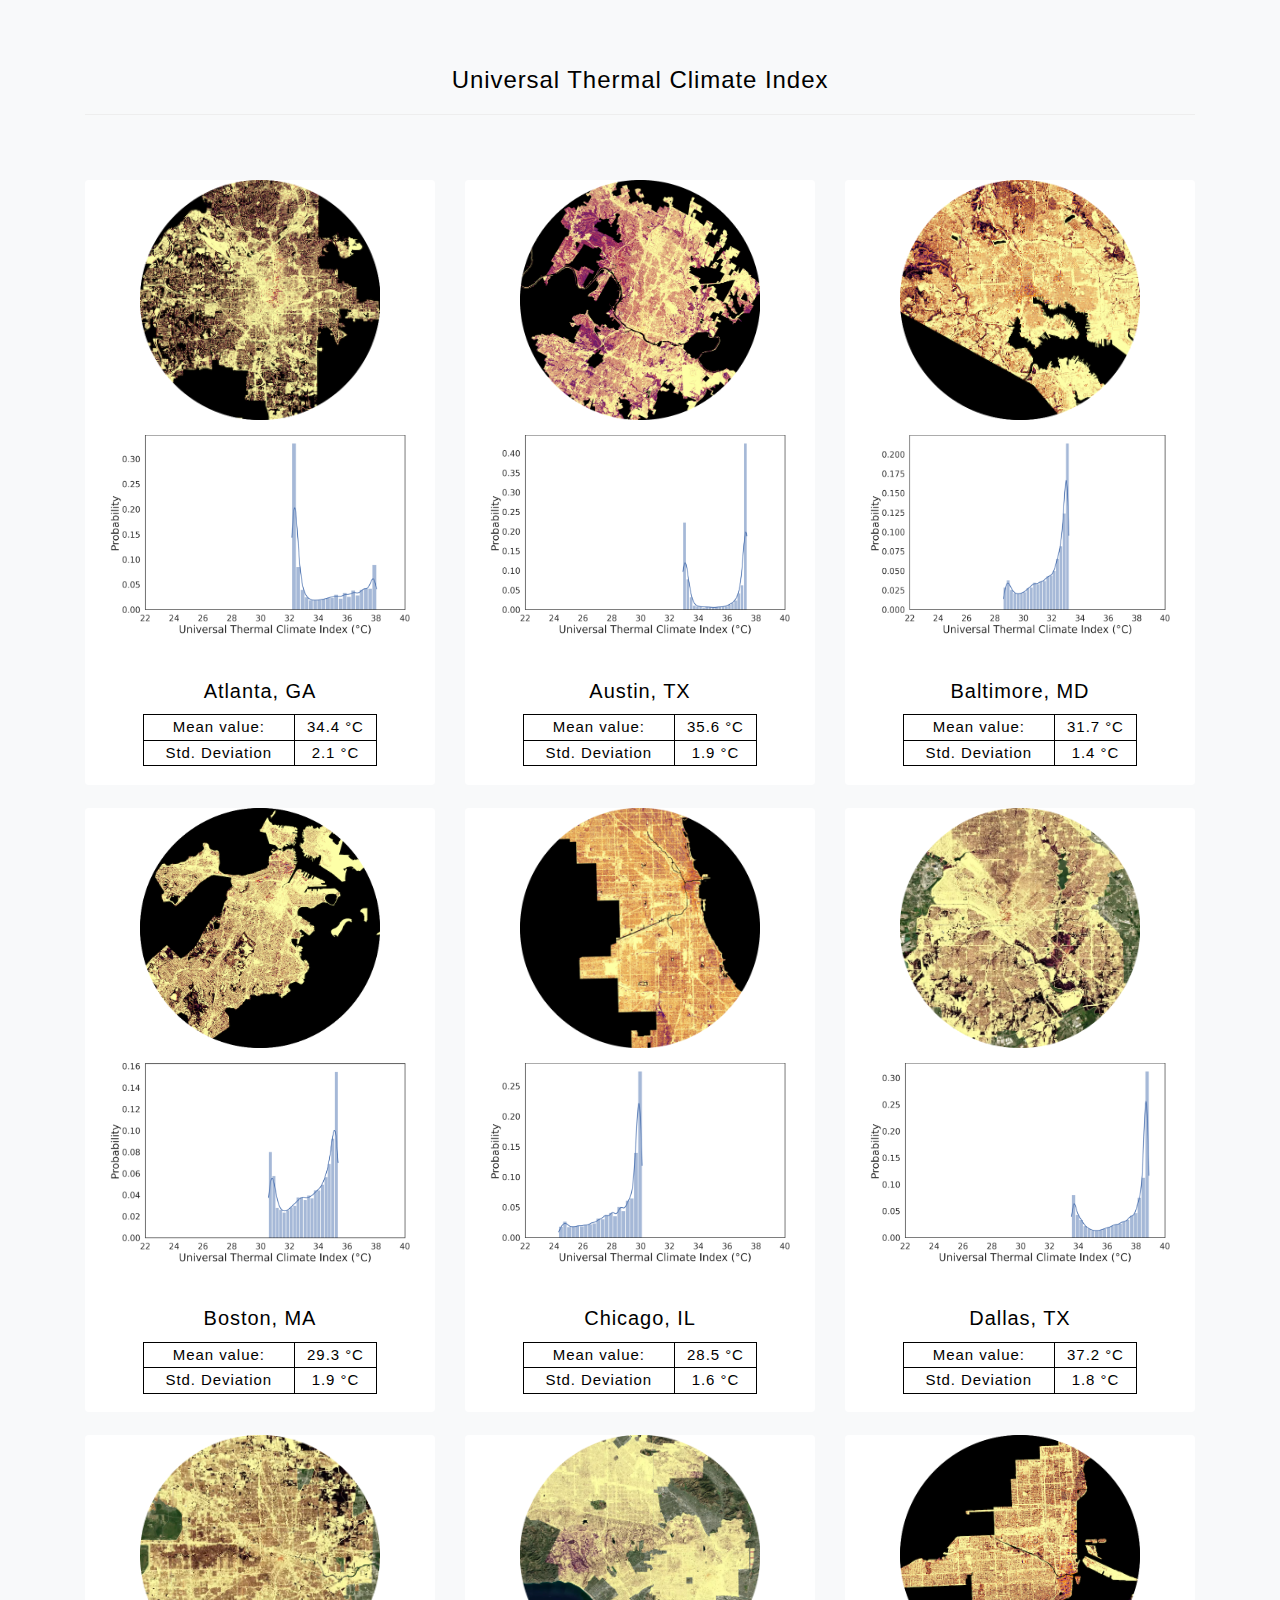
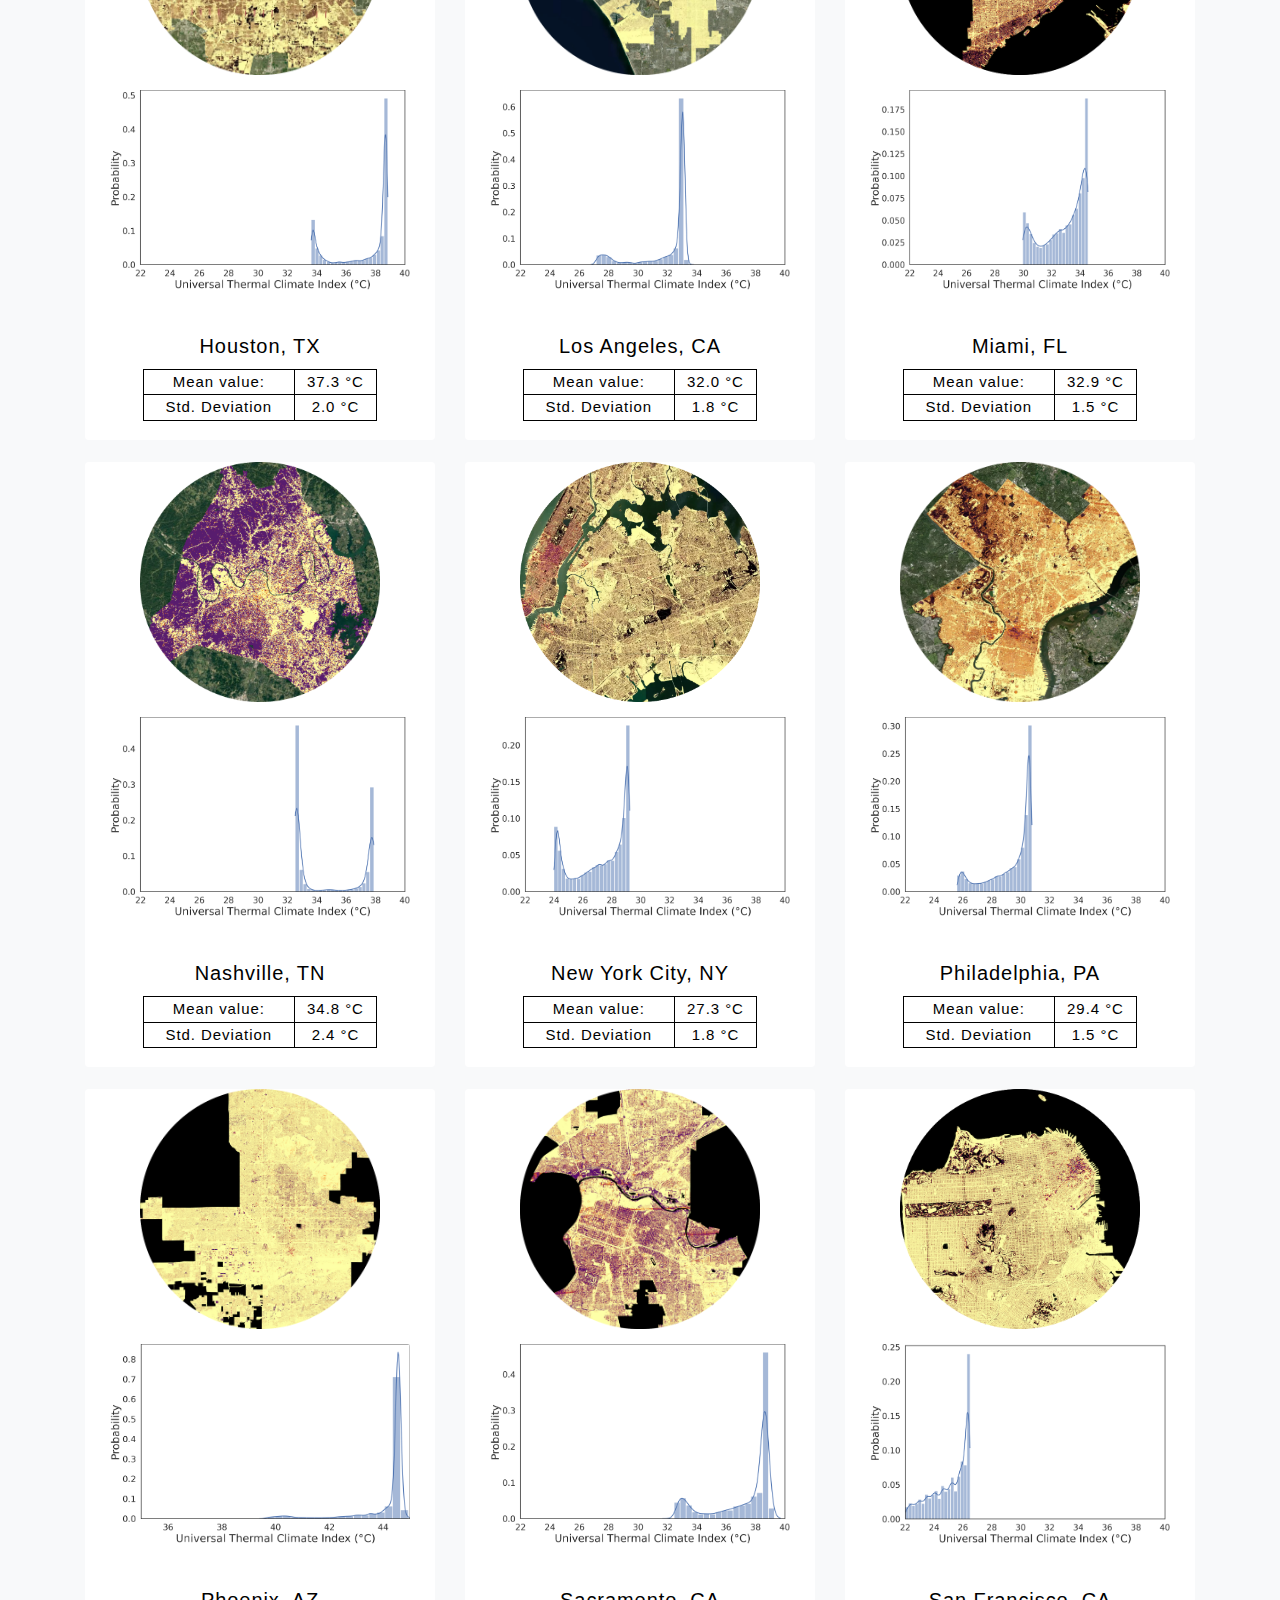
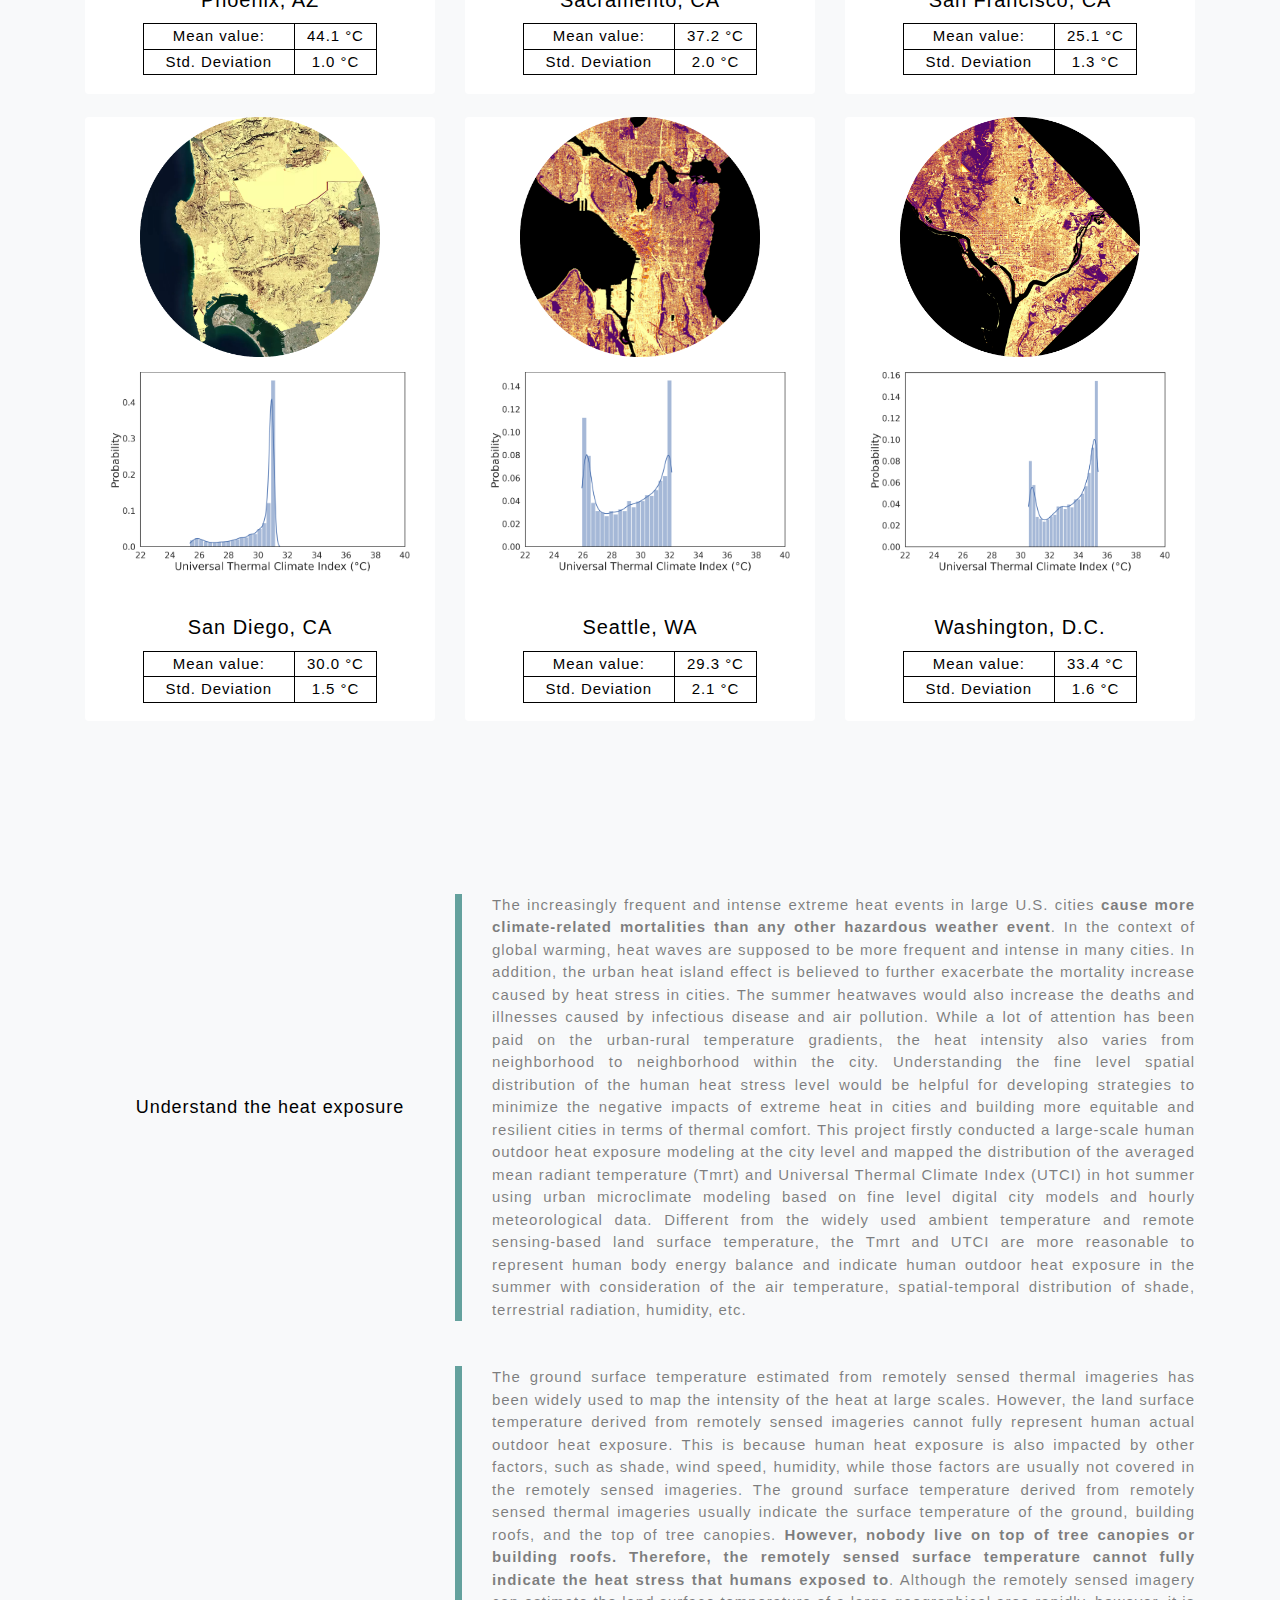
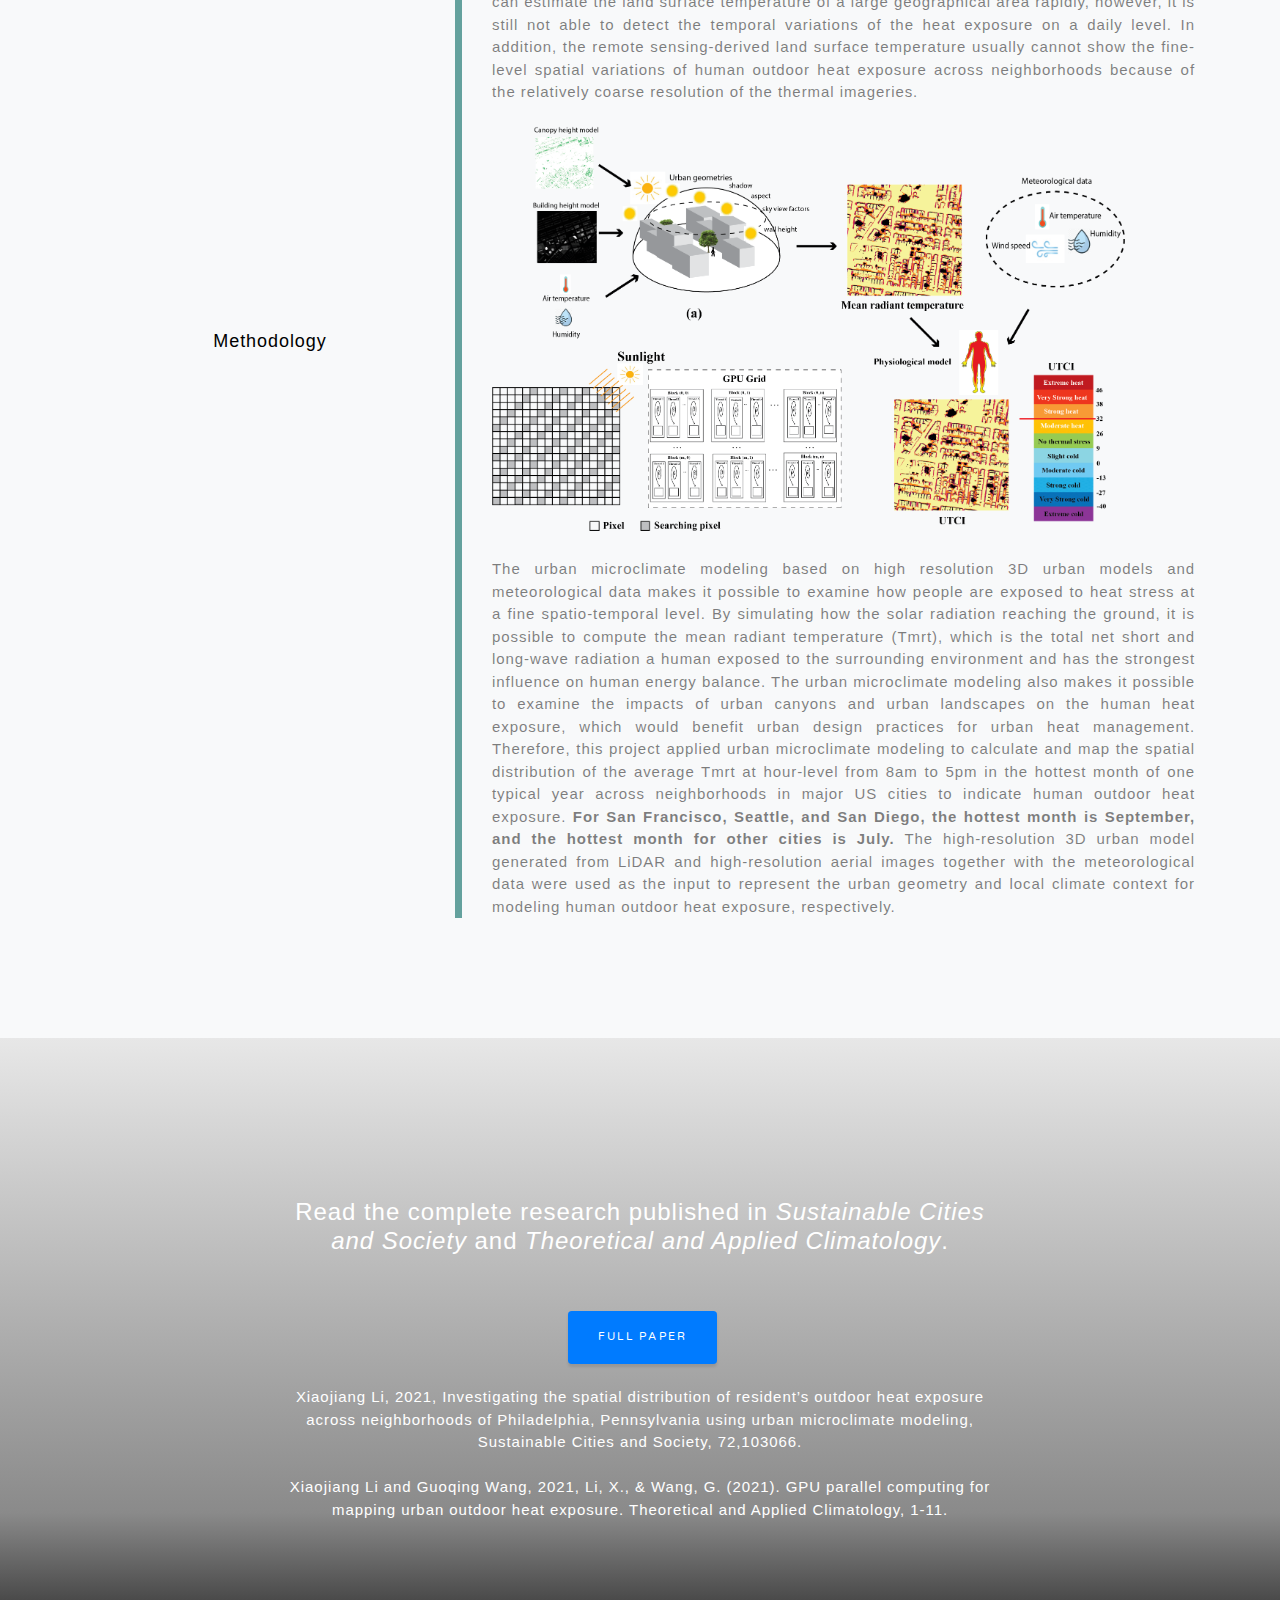
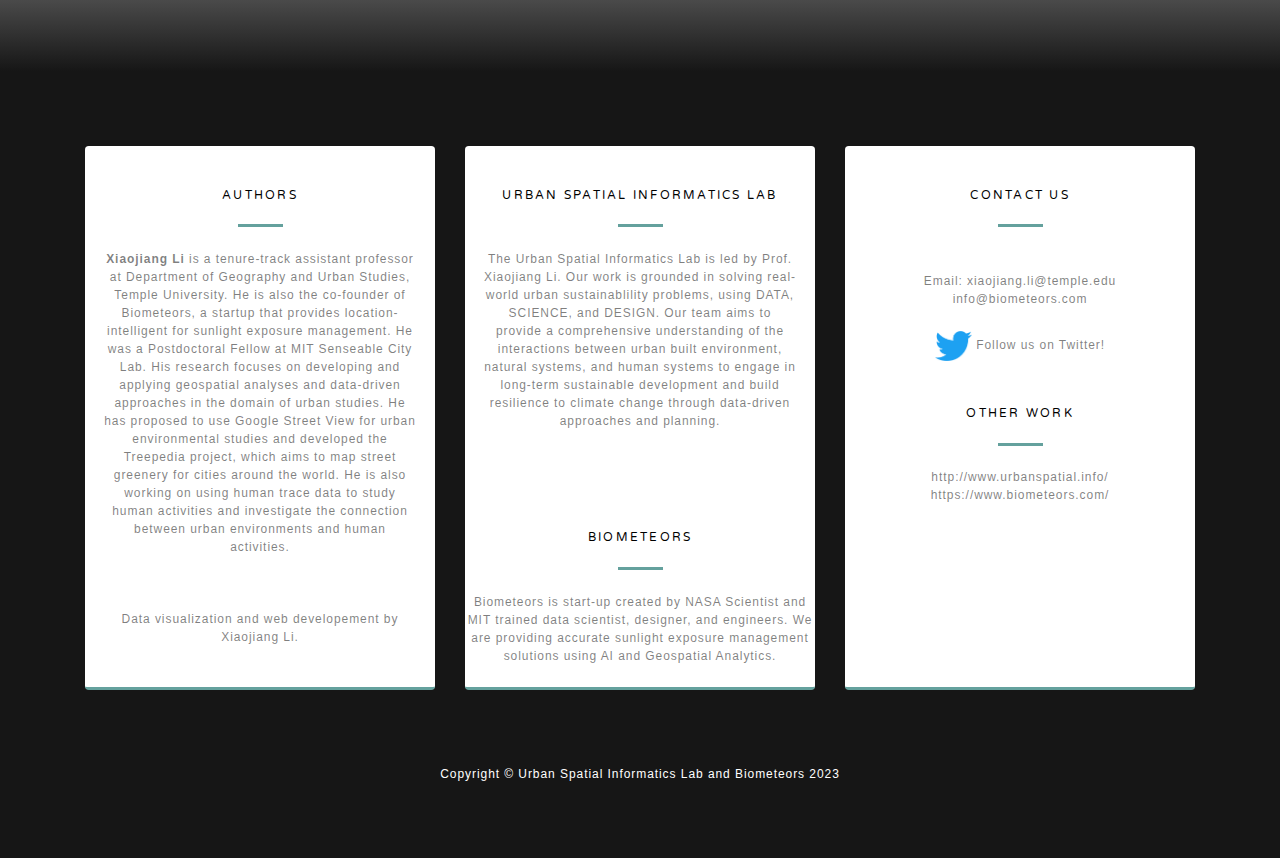
==== commit 6d93cbde: "add the phoenix to the db" ====
--- a/index.html
+++ b/index.html
@@ -124,6 +124,7 @@
                   <option value="nashville">Nashville</option>
                   <option value="newyorkcity">New York City</option>
                   <option value="philadelphia" selected>Philadelphia</option>
+                  <option value="phoenix">Phoenix</option>
                   <option value="sacramento">Sacramento</option>
                   <option value="sanfrancisco">San Francisco</option>
                   <option value="sandiego">San Diego</option>
@@ -512,6 +513,31 @@
           </div>
 
           
+          <!-- phoenix -->
+          <div class="col-lg-4 col-md-4 mb-4">
+            <div class="card h-100" style = "border: 0px">
+              <a href="#about" onclick="fly2cityHeatMap('phoenix')" class = "index_image js-scroll-trigger" target="_blank" rel="noopener noreferrer">
+                <img class="card-img-top" src="img/mrt0/phoenix.png" alt="" style="width: 240px; height: 240px">
+                <img class="card-img-top" src="img/utci0-histogram/histogram-phoenix.png" alt="" style="width: 300px; height: 200px">
+              </a>
+              <div class="card-body">
+                <h4 class="card-title">Phoenix, AZ</h4>
+                <table style="width:75%; margin-left:auto;margin-right:auto;">
+                  <tr>
+                    <td>Mean value: </td>
+                    <td>44.1 <span>&#176;C</span></td>
+                  </tr>
+                  <tr>
+                    <td>Std. Deviation</td>
+                    <td>1.0 <span>&#176;C</span></td>
+                  </tr>
+                </table>
+              </div>
+            </div>
+          </div>
+
+
+
           <!-- sacramento -->
           <div class="col-lg-4 col-md-4 mb-4">
             <div class="card h-100" style = "border: 0px">
